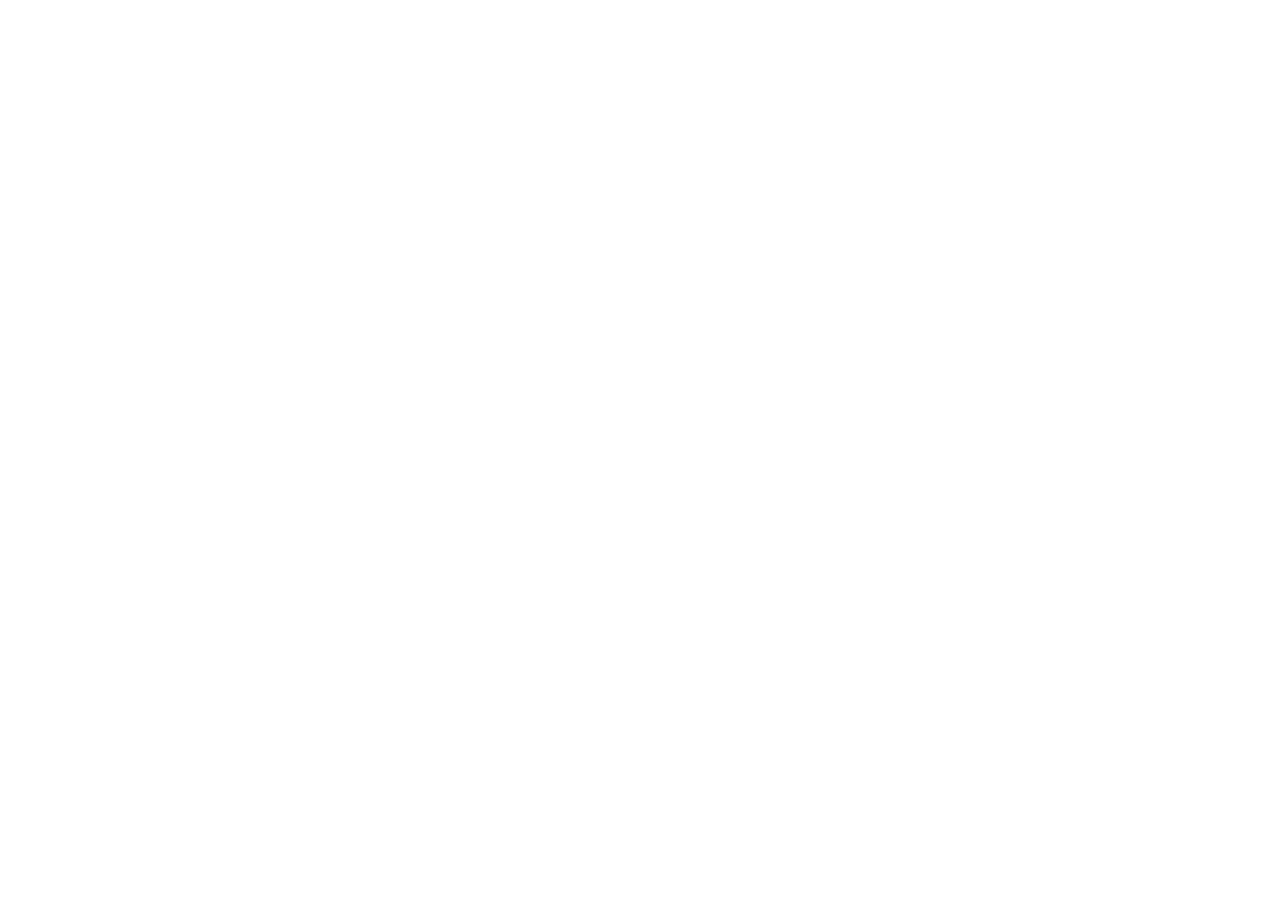
==== index.html @ 77f57a18 "fixing map stuff, not done yet" ====
<!DOCTYPE html>
<html lang="en">
<head>
    <meta charset="UTF-8">
    <meta http-equiv="X-UA-Compatible" content="IE=edge">
    <meta name="viewport" content="width=device-width, initial-scale=1.0">

    <link rel="manifest" href="pwa-manifest.json">
    <meta name="theme-color" content="#F2665E">
    
    <link rel="icon" href="icons/fork-yeah-icon-192.png">
    <link rel="apple-touch-icon" href="icons/fork-yeah-icon-192.png">

    <title>ForkYeah</title>
    
    <link rel="stylesheet" href="css/style.css">


    <!-- COMPONENTS -->
    <script type="module" src="js/forkyeah-navbar.js"></script>
    <script type="module" src="js/forkyeah-searchbar.js"></script>
    <script type="module" src="js/forkyeah-infocard.js"></script>
    <script type="module" src="js/forkyeah-map.js"></script>
    <script src="https://unpkg.com/leaflet/dist/leaflet.js"></script>
</head>


<body>

  <forkyeah-navbar></forkyeah-navbar>
  <forkyeah-searchbar></forkyeah-searchbar>
  <forkyeah-infocard></forkyeah-infocard>

  <!-- MAP COMPONENT -->
  <forkyeah-map></forkyeah-map>


  <!-- Searchbar logic -->
  <script>
    window.addEventListener('DOMContentLoaded', () => {
      const searchbar = document.querySelector('forkyeah-searchbar');

      if (searchbar) {
        searchbar.addEventListener('search-changed', e => {
          console.log('Query changed:', e.detail.query);
        });

        searchbar.addEventListener('search-submit', e => {
          console.log('Search submitted:', e.detail.query);
        });
      }
    });
  </script>


  <main></main>

  <!-- Service Worker -->
  <script>
    if ('serviceWorker' in navigator) {
      navigator.serviceWorker.register('/service-worker.js')
        .then(() => console.log("Service Worker Registered"))
        .catch(err => console.error("SW failed:", err));
    }
  </script>

</body>
</html>
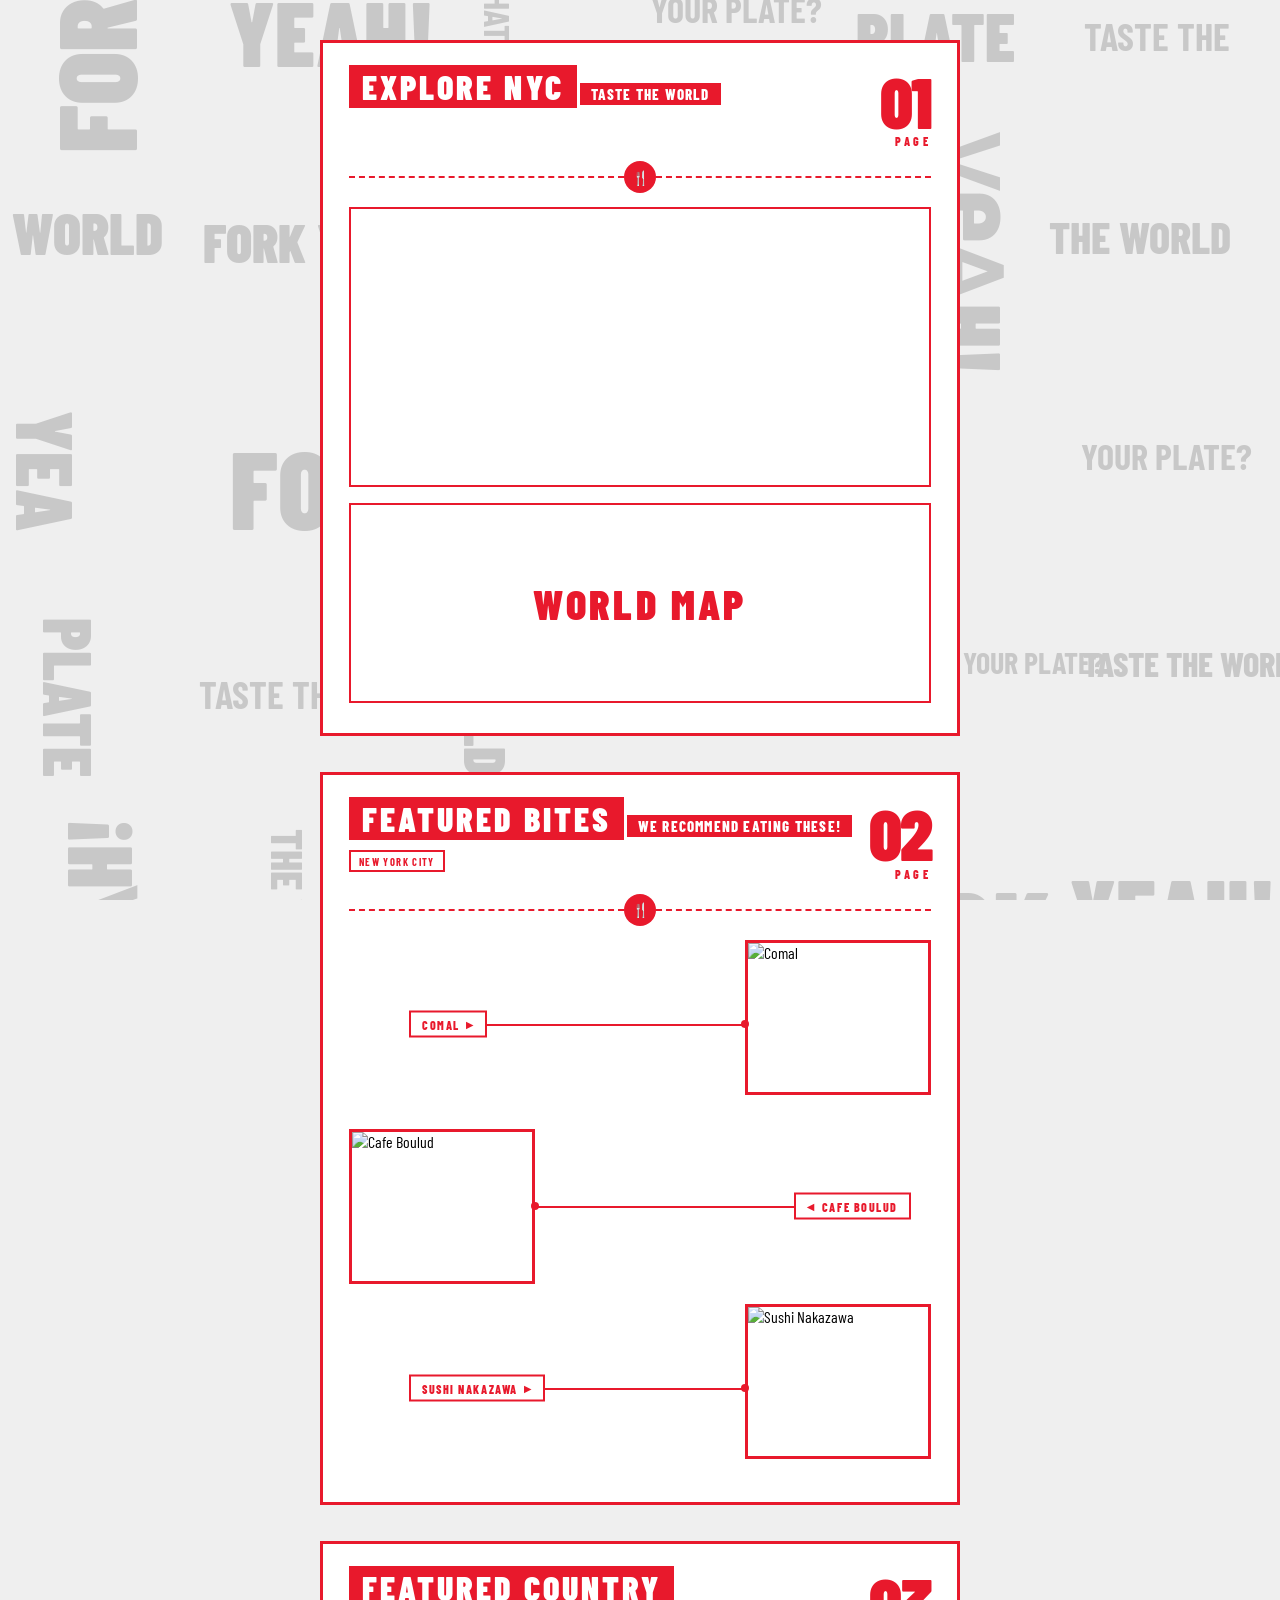
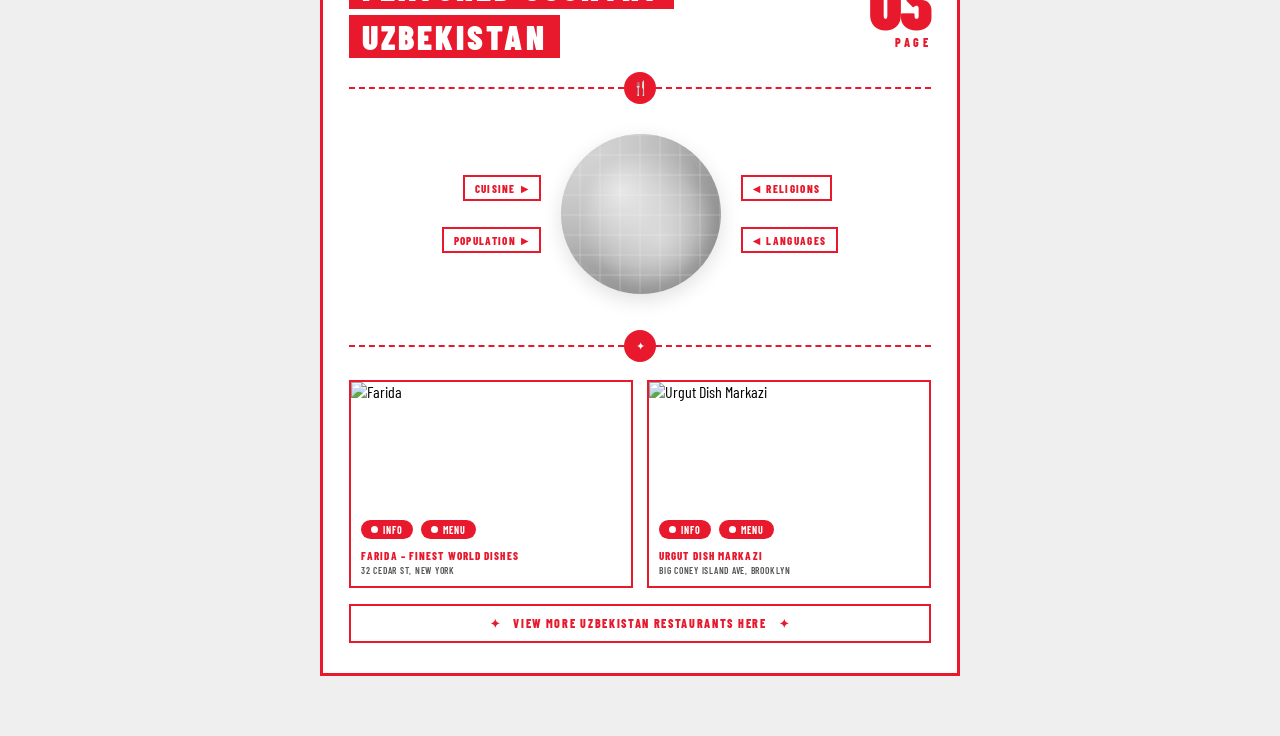
==== commit 3feb7c0d: "figma design commit" ====
--- a/index.html
+++ b/index.html
@@ -1,68 +1,326 @@
 <!DOCTYPE html>
 <html lang="en">
 <head>
-    <meta charset="UTF-8">
-    <meta http-equiv="X-UA-Compatible" content="IE=edge">
-    <meta name="viewport" content="width=device-width, initial-scale=1.0">
-
-    <link rel="manifest" href="pwa-manifest.json">
-    <meta name="theme-color" content="#F2665E">
-    
-    <link rel="icon" href="icons/fork-yeah-icon-192.png">
-    <link rel="apple-touch-icon" href="icons/fork-yeah-icon-192.png">
-
-    <title>ForkYeah</title>
-    
-    <link rel="stylesheet" href="css/style.css">
-
-
-    <!-- COMPONENTS -->
-    <script type="module" src="js/forkyeah-navbar.js"></script>
-    <script type="module" src="js/forkyeah-searchbar.js"></script>
-    <script type="module" src="js/forkyeah-infocard.js"></script>
-    <script type="module" src="js/forkyeah-map.js"></script>
-    <script src="https://unpkg.com/leaflet/dist/leaflet.js"></script>
+  <meta charset="UTF-8">
+  <meta http-equiv="X-UA-Compatible" content="IE=edge">
+  <meta name="viewport" content="width=device-width, initial-scale=1.0">
+
+  <link rel="manifest" href="pwa-manifest.json">
+  <meta name="theme-color" content="#E8192C">
+  <link rel="icon" href="icons/fork-yeah-icon-192.png">
+  <link rel="apple-touch-icon" href="icons/fork-yeah-icon-192.png">
+
+  <title>ForkYeah</title>
+
+  <link rel="preconnect" href="https://fonts.googleapis.com">
+  <link href="https://fonts.googleapis.com/css2?family=Barlow+Condensed:wght@400;600;700;800;900&display=swap" rel="stylesheet">
+  <link rel="stylesheet" href="css/style.css">
+
+  <!-- Leaflet JS must load globally before the map component -->
+  <script src="https://unpkg.com/leaflet/dist/leaflet.js"></script>
+
+  <!-- Web Components -->
+  <script type="module" src="js/forkyeah-navbar.js"></script>
+  <script type="module" src="js/forkyeah-map.js"></script>
 </head>
 
-
 <body>
 
-  <forkyeah-navbar></forkyeah-navbar>
-  <forkyeah-searchbar></forkyeah-searchbar>
-  <forkyeah-infocard></forkyeah-infocard>
-
-  <!-- MAP COMPONENT -->
-  <forkyeah-map></forkyeah-map>
-
-
-  <!-- Searchbar logic -->
-  <script>
-    window.addEventListener('DOMContentLoaded', () => {
-      const searchbar = document.querySelector('forkyeah-searchbar');
-
-      if (searchbar) {
-        searchbar.addEventListener('search-changed', e => {
-          console.log('Query changed:', e.detail.query);
-        });
-
-        searchbar.addEventListener('search-submit', e => {
-          console.log('Search submitted:', e.detail.query);
-        });
-      }
-    });
-  </script>
-
-
-  <main></main>
-
-  <!-- Service Worker -->
+  <!-- ── Tiled background wallpaper ── -->
+  <div id="bg"></div>
+
+  <!-- ══════════════════════════════════════════════
+       PAGE 01 — EXPLORE NYC
+  ══════════════════════════════════════════════ -->
+  <section class="page-card">
+    <forkyeah-navbar></forkyeah-navbar>
+
+    <div class="content">
+      <div class="header-row">
+        <div class="header-left">
+          <div class="title-block"><h1>EXPLORE NYC</h1></div>
+          <div class="sub-block" style="margin-top:7px"><p>TASTE THE WORLD</p></div>
+        </div>
+        <div class="page-num">
+          <span class="n">01</span>
+          <span class="p">PAGE</span>
+        </div>
+      </div>
+
+      <div class="divider">
+        <div class="dash"></div>
+        <div class="fork-dot">🍴</div>
+        <div class="dash"></div>
+      </div>
+
+      <!-- NYC Map — actual interactive Leaflet map -->
+      <div class="map-wrapper">
+        <forkyeah-map></forkyeah-map>
+      </div>
+
+      <!-- World Map — placeholder box matching Figma -->
+      <div class="map-placeholder">
+        <span>WORLD MAP</span>
+      </div>
+    </div>
+  </section>
+
+
+  <!-- ══════════════════════════════════════════════
+       PAGE 02 — FEATURED BITES
+  ══════════════════════════════════════════════ -->
+  <section class="page-card">
+    <forkyeah-navbar></forkyeah-navbar>
+
+    <div class="content">
+      <div class="header-row">
+        <div class="header-left">
+          <div class="title-block"><h1>FEATURED BITES</h1></div>
+          <div class="sub-block" style="margin-top:7px"><p>WE RECOMMEND EATING THESE!</p></div>
+          <div class="loc-badge">NEW YORK CITY</div>
+        </div>
+        <div class="page-num">
+          <span class="n">02</span>
+          <span class="p">PAGE</span>
+        </div>
+      </div>
+
+      <div class="divider">
+        <div class="dash"></div>
+        <div class="fork-dot">🍴</div>
+        <div class="dash"></div>
+      </div>
+
+      <!-- Restaurant rows with JS-drawn connector lines -->
+      <div class="restaurants">
+
+        <!-- Row 1: label left, photo right -->
+        <div class="r-row row-right" id="r1">
+          <div class="r-photo">
+            <img src="https://images.unsplash.com/photo-1565299585323-38d6b0865b47?w=500&q=80" alt="Comal">
+          </div>
+          <div class="r-label">COMAL <span class="r-arr">▶</span></div>
+        </div>
+
+        <!-- Row 2: photo left, label right -->
+        <div class="r-row row-left" id="r2">
+          <div class="r-photo">
+            <img src="https://images.unsplash.com/photo-1414235077428-338989a2e8c0?w=500&q=80" alt="Cafe Boulud">
+          </div>
+          <div class="r-label"><span class="r-arr">◀</span> CAFE BOULUD</div>
+        </div>
+
+        <!-- Row 3: label left, photo right -->
+        <div class="r-row row-right" id="r3">
+          <div class="r-photo">
+            <img src="https://images.unsplash.com/photo-1579871494447-9811cf80d66c?w=500&q=80" alt="Sushi Nakazawa">
+          </div>
+          <div class="r-label">SUSHI NAKAZAWA <span class="r-arr">▶</span></div>
+        </div>
+
+      </div>
+    </div>
+  </section>
+
+
+  <!-- ══════════════════════════════════════════════
+       PAGE 03 — FEATURED COUNTRY: UZBEKISTAN
+  ══════════════════════════════════════════════ -->
+  <section class="page-card">
+    <forkyeah-navbar></forkyeah-navbar>
+
+    <div class="content">
+      <div class="header-row">
+        <div class="header-left">
+          <div class="title-block"><h1>FEATURED COUNTRY</h1></div>
+          <div class="title-block" style="margin-top:6px"><h1>UZBEKISTAN</h1></div>
+        </div>
+        <div class="page-num">
+          <span class="n">03</span>
+          <span class="p">PAGE</span>
+        </div>
+      </div>
+
+      <div class="divider">
+        <div class="dash"></div>
+        <div class="fork-dot">🍴</div>
+        <div class="dash"></div>
+      </div>
+
+      <!-- Globe with surrounding info labels -->
+      <div class="globe-section">
+        <div class="globe-col-labels">
+          <div class="g-label">CUISINE <span class="r-arr">▶</span></div>
+          <div class="g-label">POPULATION <span class="r-arr">▶</span></div>
+        </div>
+
+        <div class="globe">
+          <!-- CSS sphere with world-map-style gradient -->
+        </div>
+
+        <div class="globe-col-labels globe-col-right">
+          <div class="g-label"><span class="r-arr">◀</span> RELIGIONS</div>
+          <div class="g-label"><span class="r-arr">◀</span> LANGUAGES</div>
+        </div>
+      </div>
+
+      <!-- Dotted divider before cards -->
+      <div class="divider" style="margin: 20px 0 18px;">
+        <div class="dash"></div>
+        <div class="fork-dot" style="font-size:11px; letter-spacing:0">✦</div>
+        <div class="dash"></div>
+      </div>
+
+      <!-- Restaurant cards -->
+      <div class="restaurant-cards">
+
+        <div class="rest-card">
+          <div class="rest-card-photo">
+            <img src="https://images.unsplash.com/photo-1599487488170-d11ec9c172f0?w=400&q=80" alt="Farida">
+          </div>
+          <div class="rest-card-actions">
+            <button class="pill-btn"><span class="pill-dot"></span> info</button>
+            <button class="pill-btn"><span class="pill-dot"></span> menu</button>
+          </div>
+          <div class="rest-card-name">FARIDA – FINEST WORLD DISHES</div>
+          <div class="rest-card-addr">32 CEDAR ST, NEW YORK</div>
+        </div>
+
+        <div class="rest-card">
+          <div class="rest-card-photo">
+            <img src="https://images.unsplash.com/photo-1555939594-58d7cb561ad1?w=400&q=80" alt="Urgut Dish Markazi">
+          </div>
+          <div class="rest-card-actions">
+            <button class="pill-btn"><span class="pill-dot"></span> info</button>
+            <button class="pill-btn"><span class="pill-dot"></span> menu</button>
+          </div>
+          <div class="rest-card-name">URGUT DISH MARKAZI</div>
+          <div class="rest-card-addr">BIG CONEY ISLAND AVE, BROOKLYN</div>
+        </div>
+
+      </div>
+
+      <!-- View More button -->
+      <div class="view-more-btn">
+        <span>✦</span> VIEW MORE UZBEKISTAN RESTAURANTS HERE <span>✦</span>
+      </div>
+
+    </div>
+  </section>
+
+
+  <!-- ── Service Worker ── -->
   <script>
     if ('serviceWorker' in navigator) {
       navigator.serviceWorker.register('/service-worker.js')
-        .then(() => console.log("Service Worker Registered"))
-        .catch(err => console.error("SW failed:", err));
+        .then(() => console.log('Service Worker Registered'))
+        .catch(err => console.error('SW failed:', err));
     }
   </script>
 
+  <!-- ── Background wallpaper ── -->
+  <script>
+    (function () {
+      const bg   = document.getElementById('bg');
+      const vw   = Math.max(window.innerWidth, 1200);
+
+      const words = [
+        { t: 'FORK',                   s: 110, w: 900 },
+        { t: 'YEAH!',                  s: 90,  w: 900 },
+        { t: "WHAT'S ON",              s: 36,  w: 700 },
+        { t: 'YOUR PLATE?',            s: 36,  w: 700 },
+        { t: 'PLATE',                  s: 68,  w: 900 },
+        { t: 'TASTE THE',              s: 38,  w: 700 },
+        { t: 'WORLD',                  s: 58,  w: 900 },
+        { t: 'FORK YEAH!',             s: 54,  w: 900 },
+        { t: "WHAT'S ON YOUR PLATE?",  s: 30,  w: 700 },
+        { t: 'TASTE THE WORLD',        s: 34,  w: 800 },
+        { t: '¡HⱯƏΛ',                 s: 90,  w: 900 },
+        { t: 'THE WORLD',              s: 44,  w: 800 },
+        { t: 'YEA',                    s: 80,  w: 900 },
+      ];
+
+      // Tile over a tall area to cover all 3 pages
+      const COLS = 6, ROWS = 18;
+      const cw = vw / COLS;
+      const ch = 220; // fixed row height
+      let idx = 0;
+
+      for (let r = 0; r < ROWS; r++) {
+        for (let c = 0; c < COLS; c++) {
+          if (Math.random() < 0.1) continue;
+          const item = words[idx++ % words.length];
+          const el   = document.createElement('div');
+          el.className    = 'bw';
+          el.textContent  = item.t;
+          el.style.fontSize   = item.s + 'px';
+          el.style.fontWeight = item.w;
+
+          const jx = (Math.random() - 0.5) * cw * 0.18;
+          const jy = (Math.random() - 0.5) * ch * 0.18;
+          el.style.left = (c * cw + jx) + 'px';
+          el.style.top  = (r * ch + jy) + 'px';
+
+          const rots = [0, 0, 0, 90, -90, 180];
+          const rot  = rots[Math.floor(Math.random() * rots.length)];
+          if (rot) el.style.transform = `rotate(${rot}deg)`;
+
+          bg.appendChild(el);
+        }
+      }
+    }());
+  </script>
+
+  <!-- ── Connector lines for Page 02 restaurant rows ── -->
+  <script>
+    function drawConnector(rowEl, labelEl, photoEl, labelOnLeft) {
+      const rr = rowEl.getBoundingClientRect();
+      const lr = labelEl.getBoundingClientRect();
+      const pr = photoEl.getBoundingClientRect();
+
+      const lineY = lr.top + lr.height / 2 - rr.top;
+
+      const line = document.createElement('div');
+      line.className   = 'r-line';
+      line.style.top   = lineY + 'px';
+
+      const dot  = document.createElement('div');
+      dot.className    = 'r-dot';
+      dot.style.top    = lineY + 'px';
+
+      if (labelOnLeft) {
+        const x1 = lr.right - rr.left;
+        const x2 = pr.left  - rr.left;
+        line.style.left  = x1 + 'px';
+        line.style.width = Math.max(0, x2 - x1) + 'px';
+        dot.style.left   = x2 + 'px';
+      } else {
+        const x1 = pr.right - rr.left;
+        const x2 = lr.left  - rr.left;
+        line.style.left  = x1 + 'px';
+        line.style.width = Math.max(0, x2 - x1) + 'px';
+        dot.style.left   = x1 + 'px';
+      }
+
+      rowEl.appendChild(line);
+      rowEl.appendChild(dot);
+    }
+
+    window.addEventListener('load', () => {
+      requestAnimationFrame(() => {
+        [
+          { id: 'r1', labelOnLeft: true  },
+          { id: 'r2', labelOnLeft: false },
+          { id: 'r3', labelOnLeft: true  },
+        ].forEach(({ id, labelOnLeft }) => {
+          const row   = document.getElementById(id);
+          const label = row?.querySelector('.r-label');
+          const photo = row?.querySelector('.r-photo');
+          if (row && label && photo) drawConnector(row, label, photo, labelOnLeft);
+        });
+      });
+    });
+  </script>
+
 </body>
-</html>+</html>
--- a/css/style.css
+++ b/css/style.css
@@ -0,0 +1,479 @@
+/* ─────────────────────────────────────────────
+   FORKYEAH — Global Stylesheet
+   Font: Barlow Condensed (loaded in HTML head)
+   Primary: #E8192C  |  BG: #EFEFEF
+───────────────────────────────────────────── */
+
+*, *::before, *::after {
+  margin: 0;
+  padding: 0;
+  box-sizing: border-box;
+}
+
+:root {
+  --red:  #E8192C;
+  --gray: #C8C8C8;
+  --font: 'Barlow Condensed', sans-serif;
+  --card-width: 640px;
+}
+
+html, body {
+  font-family: var(--font);
+  background: #EFEFEF;
+  min-height: 100vh;
+}
+
+body {
+  display: flex;
+  flex-direction: column;
+  align-items: center;
+  padding: 40px 20px 60px;
+  gap: 36px;
+  position: relative;
+  overflow-x: hidden;
+}
+
+/* ─── Background wallpaper ────────────────── */
+#bg {
+  position: fixed;
+  inset: 0;
+  pointer-events: none;
+  z-index: 0;
+  overflow: hidden;
+}
+
+.bw {
+  position: absolute;
+  font-family: var(--font);
+  font-weight: 900;
+  color: var(--gray);
+  text-transform: uppercase;
+  white-space: nowrap;
+  line-height: 1;
+  user-select: none;
+}
+
+/* ─── Page card ───────────────────────────── */
+.page-card {
+  position: relative;
+  z-index: 1;
+  background: #fff;
+  border: 3px solid var(--red);
+  width: var(--card-width);
+  max-width: 100%;
+}
+
+/* ─── Content padding ─────────────────────── */
+.content {
+  padding: 22px 26px 30px;
+}
+
+/* ─── Header row ──────────────────────────── */
+.header-row {
+  display: flex;
+  justify-content: space-between;
+  align-items: flex-start;
+  margin-bottom: 12px;
+}
+
+.title-block {
+  display: inline-block;
+  background: var(--red);
+  padding: 5px 13px 4px;
+}
+
+.title-block h1 {
+  font-weight: 900;
+  font-size: 34px;
+  color: #fff;
+  text-transform: uppercase;
+  letter-spacing: 0.09em;
+  line-height: 1;
+}
+
+.sub-block {
+  display: inline-block;
+  background: var(--red);
+  padding: 4px 11px 3px;
+}
+
+.sub-block p {
+  font-weight: 800;
+  font-size: 15px;
+  color: #fff;
+  text-transform: uppercase;
+  letter-spacing: 0.08em;
+  line-height: 1;
+}
+
+.loc-badge {
+  display: inline-block;
+  border: 2px solid var(--red);
+  color: var(--red);
+  font-weight: 700;
+  font-size: 10.5px;
+  letter-spacing: 0.13em;
+  padding: 3px 8px 2px;
+  text-transform: uppercase;
+  margin-top: 10px;
+}
+
+.page-num {
+  text-align: right;
+  color: var(--red);
+  font-weight: 900;
+  line-height: 1;
+  padding-top: 4px;
+  flex-shrink: 0;
+}
+
+.page-num .n {
+  display: block;
+  font-size: 72px;
+  letter-spacing: -0.03em;
+  line-height: 0.88;
+}
+
+.page-num .p {
+  display: block;
+  font-size: 12px;
+  letter-spacing: 0.28em;
+  font-weight: 800;
+  margin-top: 3px;
+}
+
+/* ─── Dashed divider ──────────────────────── */
+.divider {
+  display: flex;
+  align-items: center;
+  margin: 14px 0;
+}
+
+.dash {
+  flex: 1;
+  border-top: 2.5px dashed var(--red);
+}
+
+.fork-dot {
+  width: 32px;
+  height: 32px;
+  background: var(--red);
+  border-radius: 50%;
+  display: flex;
+  align-items: center;
+  justify-content: center;
+  color: #fff;
+  font-size: 14px;
+  flex-shrink: 0;
+}
+
+/* ─── Page 01: Map wrappers ───────────────── */
+.map-wrapper {
+  border: 2px solid var(--red);
+  overflow: hidden;
+  margin-bottom: 16px;
+  height: 280px;
+}
+
+/* Make the LitElement map component fill its wrapper */
+forkyeah-map {
+  --map-width: 100%;
+  --map-height: 100%;
+  display: block;
+  width: 100%;
+  height: 100%;
+}
+
+.map-placeholder {
+  border: 2px solid var(--red);
+  height: 200px;
+  display: flex;
+  align-items: center;
+  justify-content: center;
+}
+
+.map-placeholder span {
+  font-family: var(--font);
+  font-weight: 900;
+  font-size: 42px;
+  color: var(--red);
+  text-transform: uppercase;
+  letter-spacing: 0.08em;
+}
+
+/* ─── Page 02: Restaurant rows ────────────── */
+.restaurants {
+  display: flex;
+  flex-direction: column;
+  gap: 14px;
+}
+
+.r-row {
+  position: relative;
+  height: 168px;
+}
+
+.r-photo {
+  position: absolute;
+  border: 3px solid var(--red);
+  overflow: hidden;
+  width: 186px;
+  height: 155px;
+}
+
+.r-photo img {
+  width: 100%;
+  height: 100%;
+  object-fit: cover;
+  display: block;
+  transition: transform 0.4s ease;
+}
+
+.r-photo:hover img {
+  transform: scale(1.04);
+}
+
+/* Photo on right, label on left */
+.row-right .r-photo { right: 0; top: 0; }
+.row-right .r-label { left: 60px; top: 50%; transform: translateY(-50%); }
+
+/* Photo on left, label on right */
+.row-left .r-photo  { left: 0; top: 7px; }
+.row-left .r-label  { right: 20px; top: 50%; transform: translateY(-50%); }
+
+.r-label {
+  position: absolute;
+  border: 2px solid var(--red);
+  background: #fff;
+  color: var(--red);
+  font-weight: 800;
+  font-size: 12px;
+  letter-spacing: 0.13em;
+  padding: 5px 11px 4px;
+  text-transform: uppercase;
+  white-space: nowrap;
+  display: flex;
+  align-items: center;
+  gap: 6px;
+  z-index: 2;
+  cursor: pointer;
+  transition: background 0.15s, color 0.15s;
+}
+
+.r-label:hover {
+  background: var(--red);
+  color: #fff;
+}
+
+.r-arr {
+  font-size: 9px;
+}
+
+/* Connector lines — injected by JS */
+.r-line {
+  position: absolute;
+  height: 2px;
+  background: var(--red);
+  z-index: 1;
+}
+
+.r-dot {
+  position: absolute;
+  width: 8px;
+  height: 8px;
+  background: var(--red);
+  border-radius: 50%;
+  z-index: 3;
+  transform: translate(-50%, -50%);
+}
+
+/* ─── Page 03: Globe section ──────────────── */
+.globe-section {
+  display: flex;
+  align-items: center;
+  justify-content: center;
+  gap: 20px;
+  padding: 16px 0;
+}
+
+.globe-col-labels {
+  display: flex;
+  flex-direction: column;
+  gap: 26px;
+  align-items: flex-end;
+}
+
+.globe-col-right {
+  align-items: flex-start;
+}
+
+.g-label {
+  border: 2px solid var(--red);
+  background: #fff;
+  color: var(--red);
+  font-weight: 800;
+  font-size: 11px;
+  letter-spacing: 0.12em;
+  padding: 5px 10px 4px;
+  text-transform: uppercase;
+  white-space: nowrap;
+  display: flex;
+  align-items: center;
+  gap: 5px;
+  cursor: pointer;
+  transition: background 0.15s, color 0.15s;
+}
+
+.g-label:hover {
+  background: var(--red);
+  color: #fff;
+}
+
+/* CSS globe */
+.globe {
+  width: 160px;
+  height: 160px;
+  border-radius: 50%;
+  background:
+    radial-gradient(ellipse at 38% 36%, #e8e8e8 0%, transparent 55%),
+    radial-gradient(ellipse at 62% 65%, #d4d4d4 0%, transparent 45%),
+    radial-gradient(circle at 50% 50%, #c0c0c0 0%, #a8a8a8 60%, #909090 100%);
+  box-shadow:
+    inset -8px -8px 20px rgba(0,0,0,0.18),
+    inset 6px 6px 16px rgba(255,255,255,0.45),
+    0 6px 20px rgba(0,0,0,0.12);
+  position: relative;
+  flex-shrink: 0;
+  overflow: hidden;
+}
+
+/* Faint latitude/longitude lines on the globe */
+.globe::before {
+  content: '';
+  position: absolute;
+  inset: 0;
+  border-radius: 50%;
+  background:
+    repeating-linear-gradient(
+      0deg,
+      transparent,
+      transparent 18px,
+      rgba(255,255,255,0.12) 18px,
+      rgba(255,255,255,0.12) 20px
+    ),
+    repeating-linear-gradient(
+      90deg,
+      transparent,
+      transparent 18px,
+      rgba(255,255,255,0.12) 18px,
+      rgba(255,255,255,0.12) 20px
+    );
+}
+
+/* ─── Page 03: Restaurant cards ───────────── */
+.restaurant-cards {
+  display: flex;
+  gap: 14px;
+}
+
+.rest-card {
+  flex: 1;
+  border: 2px solid var(--red);
+  overflow: hidden;
+}
+
+.rest-card-photo {
+  width: 100%;
+  height: 130px;
+  overflow: hidden;
+}
+
+.rest-card-photo img {
+  width: 100%;
+  height: 100%;
+  object-fit: cover;
+  display: block;
+  transition: transform 0.4s ease;
+}
+
+.rest-card:hover .rest-card-photo img {
+  transform: scale(1.04);
+}
+
+.rest-card-actions {
+  display: flex;
+  gap: 8px;
+  padding: 8px 10px 6px;
+}
+
+.pill-btn {
+  display: flex;
+  align-items: center;
+  gap: 5px;
+  border: none;
+  background: var(--red);
+  color: #fff;
+  font-family: var(--font);
+  font-weight: 700;
+  font-size: 10px;
+  letter-spacing: 0.1em;
+  text-transform: uppercase;
+  padding: 4px 10px 3px;
+  border-radius: 20px;
+  cursor: pointer;
+  transition: opacity 0.15s;
+}
+
+.pill-btn:hover { opacity: 0.82; }
+
+.pill-dot {
+  width: 7px;
+  height: 7px;
+  background: #fff;
+  border-radius: 50%;
+  flex-shrink: 0;
+}
+
+.rest-card-name {
+  font-weight: 800;
+  font-size: 11px;
+  letter-spacing: 0.1em;
+  text-transform: uppercase;
+  color: var(--red);
+  padding: 4px 10px 2px;
+  line-height: 1.2;
+}
+
+.rest-card-addr {
+  font-weight: 600;
+  font-size: 9.5px;
+  letter-spacing: 0.08em;
+  text-transform: uppercase;
+  color: #555;
+  padding: 0 10px 10px;
+}
+
+/* ─── View More button ────────────────────── */
+.view-more-btn {
+  margin-top: 16px;
+  border: 2px solid var(--red);
+  color: var(--red);
+  font-family: var(--font);
+  font-weight: 800;
+  font-size: 12px;
+  letter-spacing: 0.14em;
+  text-transform: uppercase;
+  text-align: center;
+  padding: 10px 16px;
+  display: flex;
+  align-items: center;
+  justify-content: center;
+  gap: 12px;
+  cursor: pointer;
+  transition: background 0.15s, color 0.15s;
+}
+
+.view-more-btn:hover {
+  background: var(--red);
+  color: #fff;
+}
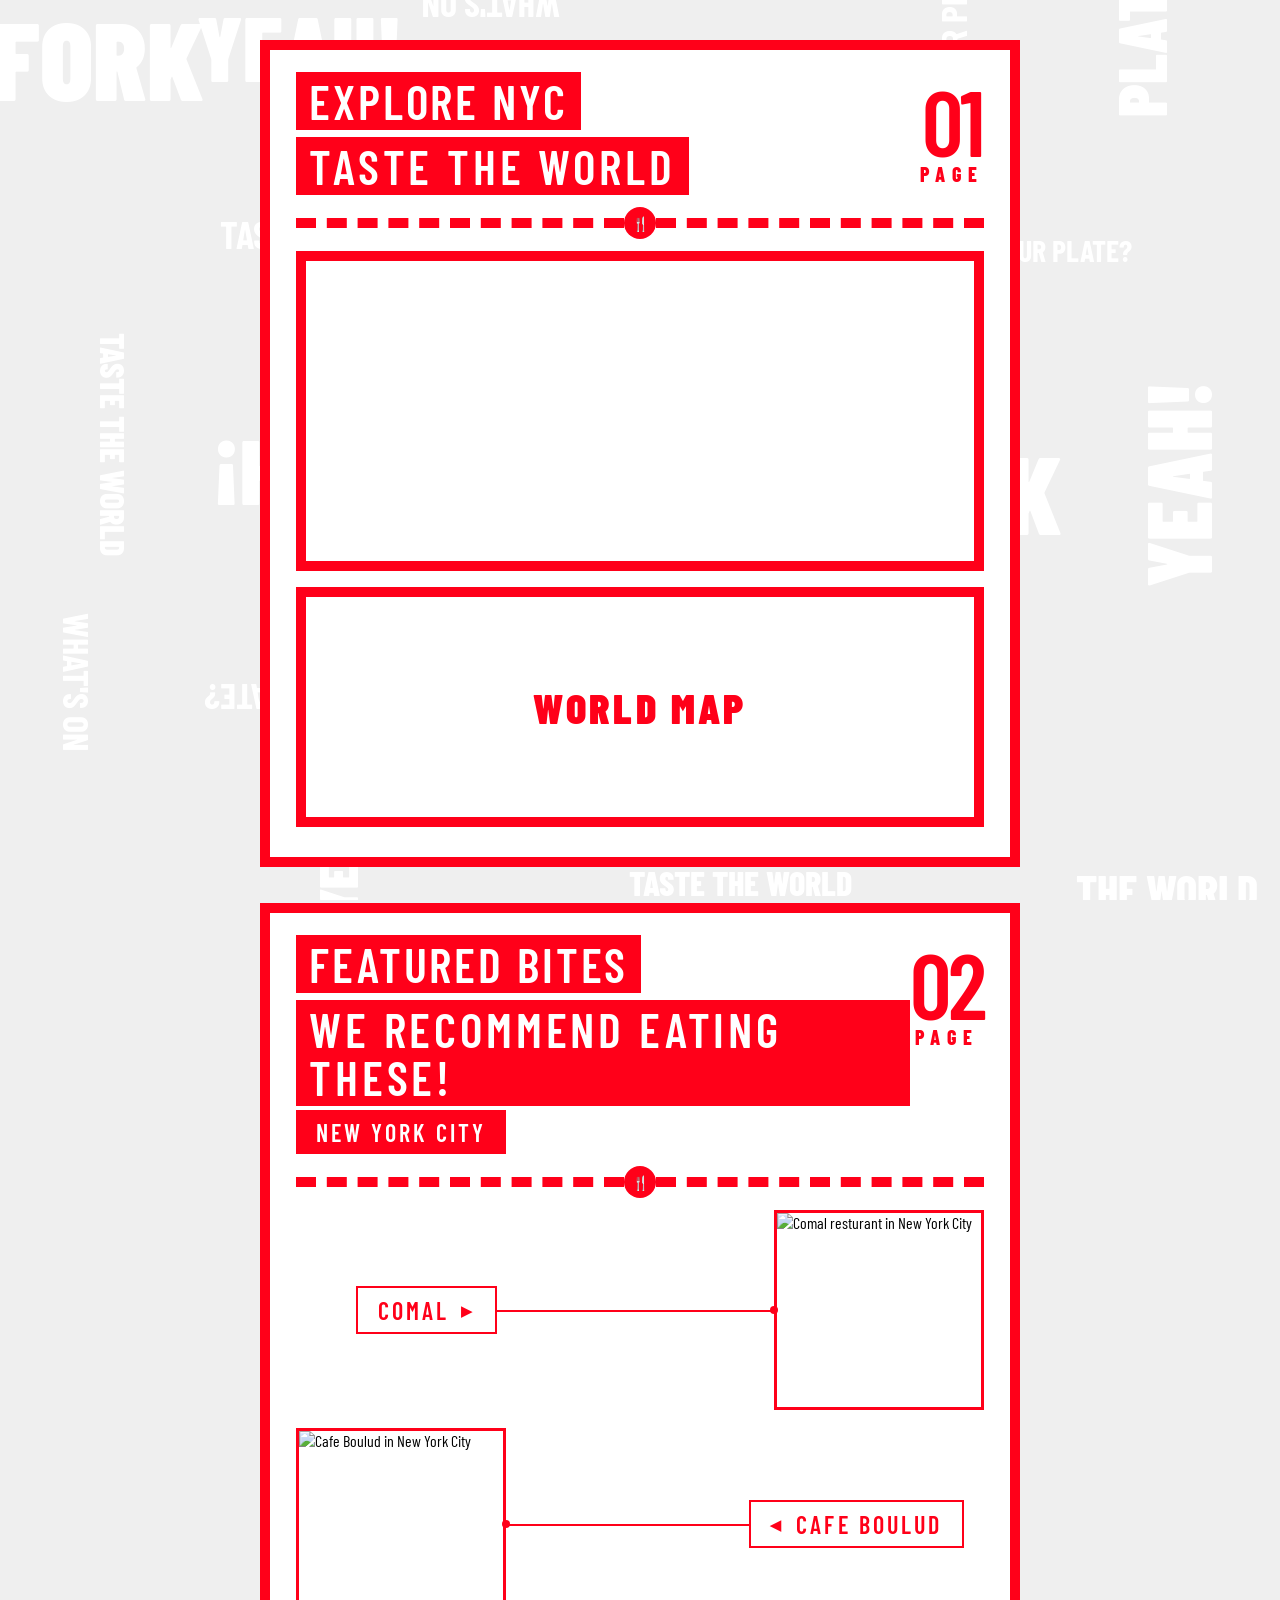
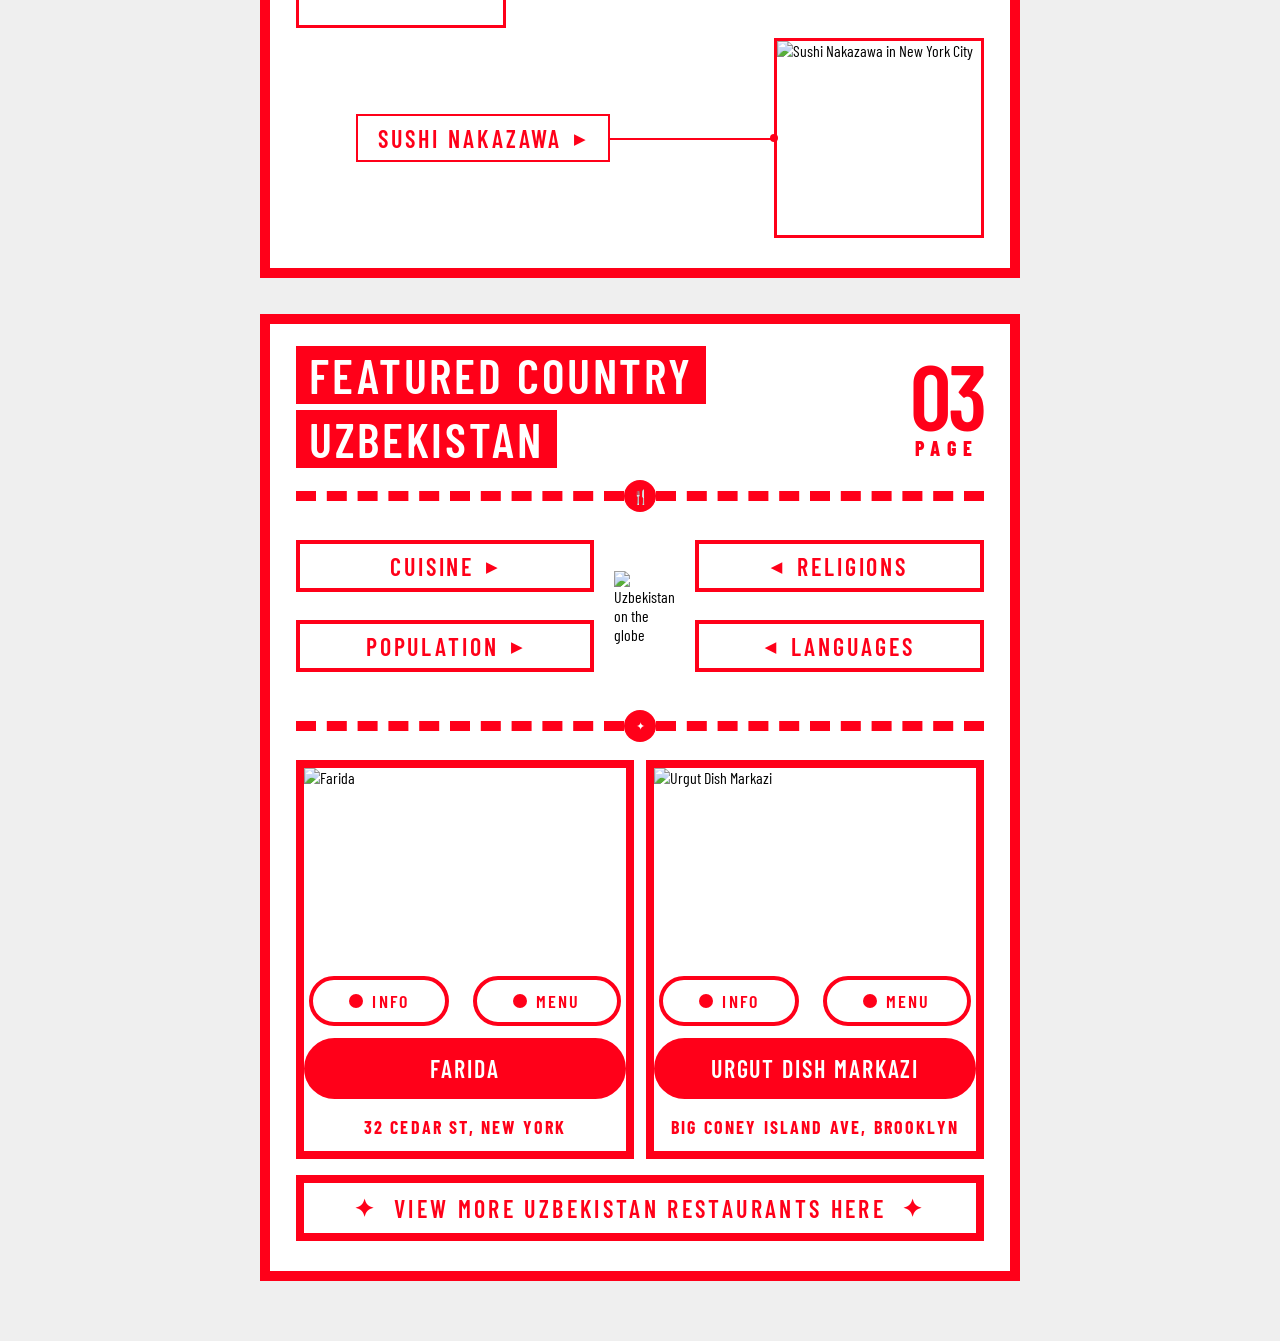
==== commit 3fdbab51: "design changes" ====
--- a/index.html
+++ b/index.html
@@ -1,326 +1,469 @@
 <!DOCTYPE html>
 <html lang="en">
 <head>
-  <meta charset="UTF-8">
-  <meta http-equiv="X-UA-Compatible" content="IE=edge">
-  <meta name="viewport" content="width=device-width, initial-scale=1.0">
-
-  <link rel="manifest" href="pwa-manifest.json">
-  <meta name="theme-color" content="#E8192C">
-  <link rel="icon" href="icons/fork-yeah-icon-192.png">
-  <link rel="apple-touch-icon" href="icons/fork-yeah-icon-192.png">
-
-  <title>ForkYeah</title>
-
-  <link rel="preconnect" href="https://fonts.googleapis.com">
-  <link href="https://fonts.googleapis.com/css2?family=Barlow+Condensed:wght@400;600;700;800;900&display=swap" rel="stylesheet">
-  <link rel="stylesheet" href="css/style.css">
-
-  <!-- Leaflet JS must load globally before the map component -->
-  <script src="https://unpkg.com/leaflet/dist/leaflet.js"></script>
-
-  <!-- Web Components -->
-  <script type="module" src="js/forkyeah-navbar.js"></script>
-  <script type="module" src="js/forkyeah-map.js"></script>
+ <meta charset="UTF-8">
+ <meta http-equiv="X-UA-Compatible" content="IE=edge">
+ <meta name="viewport" content="width=device-width, initial-scale=1.0">
+
+
+ <link rel="manifest" href="pwa-manifest.json">
+ <meta name="theme-color" content="#E8192C">
+ <link rel="icon" href="icons/fork-yeah-icon-192.png">
+ <link rel="apple-touch-icon" href="icons/fork-yeah-icon-192.png">
+
+
+ <title>ForkYeah</title>
+
+
+ <link rel="preconnect" href="https://fonts.googleapis.com">
+ <link href="https://fonts.googleapis.com/css2?family=Barlow+Condensed:wght@400;600;700;800;900&display=swap" rel="stylesheet">
+ <link rel="stylesheet" href="css/style.css">
+
+
+ <!-- Leaflet JS must load globally before the map component -->
+ <script src="https://unpkg.com/leaflet/dist/leaflet.js"></script>
+
+
+ <!-- Web Components -->
+ <script type="module" src="js/forkyeah-navbar.js"></script>
+ <script type="module" src="js/forkyeah-map.js"></script>
 </head>
 
+
 <body>
 
-  <!-- ── Tiled background wallpaper ── -->
-  <div id="bg"></div>
-
-  <!-- ══════════════════════════════════════════════
-       PAGE 01 — EXPLORE NYC
-  ══════════════════════════════════════════════ -->
-  <section class="page-card">
-    <forkyeah-navbar></forkyeah-navbar>
-
-    <div class="content">
-      <div class="header-row">
-        <div class="header-left">
-          <div class="title-block"><h1>EXPLORE NYC</h1></div>
-          <div class="sub-block" style="margin-top:7px"><p>TASTE THE WORLD</p></div>
-        </div>
-        <div class="page-num">
-          <span class="n">01</span>
-          <span class="p">PAGE</span>
-        </div>
-      </div>
-
-      <div class="divider">
-        <div class="dash"></div>
-        <div class="fork-dot">🍴</div>
-        <div class="dash"></div>
-      </div>
-
-      <!-- NYC Map — actual interactive Leaflet map -->
-      <div class="map-wrapper">
-        <forkyeah-map></forkyeah-map>
-      </div>
-
-      <!-- World Map — placeholder box matching Figma -->
-      <div class="map-placeholder">
-        <span>WORLD MAP</span>
-      </div>
-    </div>
-  </section>
-
-
-  <!-- ══════════════════════════════════════════════
-       PAGE 02 — FEATURED BITES
-  ══════════════════════════════════════════════ -->
-  <section class="page-card">
-    <forkyeah-navbar></forkyeah-navbar>
-
-    <div class="content">
-      <div class="header-row">
-        <div class="header-left">
-          <div class="title-block"><h1>FEATURED BITES</h1></div>
-          <div class="sub-block" style="margin-top:7px"><p>WE RECOMMEND EATING THESE!</p></div>
-          <div class="loc-badge">NEW YORK CITY</div>
-        </div>
-        <div class="page-num">
-          <span class="n">02</span>
-          <span class="p">PAGE</span>
-        </div>
-      </div>
-
-      <div class="divider">
-        <div class="dash"></div>
-        <div class="fork-dot">🍴</div>
-        <div class="dash"></div>
-      </div>
-
-      <!-- Restaurant rows with JS-drawn connector lines -->
-      <div class="restaurants">
-
-        <!-- Row 1: label left, photo right -->
-        <div class="r-row row-right" id="r1">
-          <div class="r-photo">
-            <img src="https://images.unsplash.com/photo-1565299585323-38d6b0865b47?w=500&q=80" alt="Comal">
-          </div>
-          <div class="r-label">COMAL <span class="r-arr">▶</span></div>
-        </div>
-
-        <!-- Row 2: photo left, label right -->
-        <div class="r-row row-left" id="r2">
-          <div class="r-photo">
-            <img src="https://images.unsplash.com/photo-1414235077428-338989a2e8c0?w=500&q=80" alt="Cafe Boulud">
-          </div>
-          <div class="r-label"><span class="r-arr">◀</span> CAFE BOULUD</div>
-        </div>
-
-        <!-- Row 3: label left, photo right -->
-        <div class="r-row row-right" id="r3">
-          <div class="r-photo">
-            <img src="https://images.unsplash.com/photo-1579871494447-9811cf80d66c?w=500&q=80" alt="Sushi Nakazawa">
-          </div>
-          <div class="r-label">SUSHI NAKAZAWA <span class="r-arr">▶</span></div>
-        </div>
-
-      </div>
-    </div>
-  </section>
-
-
-  <!-- ══════════════════════════════════════════════
-       PAGE 03 — FEATURED COUNTRY: UZBEKISTAN
-  ══════════════════════════════════════════════ -->
-  <section class="page-card">
-    <forkyeah-navbar></forkyeah-navbar>
-
-    <div class="content">
-      <div class="header-row">
-        <div class="header-left">
-          <div class="title-block"><h1>FEATURED COUNTRY</h1></div>
-          <div class="title-block" style="margin-top:6px"><h1>UZBEKISTAN</h1></div>
-        </div>
-        <div class="page-num">
-          <span class="n">03</span>
-          <span class="p">PAGE</span>
-        </div>
-      </div>
-
-      <div class="divider">
-        <div class="dash"></div>
-        <div class="fork-dot">🍴</div>
-        <div class="dash"></div>
-      </div>
-
-      <!-- Globe with surrounding info labels -->
-      <div class="globe-section">
-        <div class="globe-col-labels">
-          <div class="g-label">CUISINE <span class="r-arr">▶</span></div>
-          <div class="g-label">POPULATION <span class="r-arr">▶</span></div>
-        </div>
-
-        <div class="globe">
-          <!-- CSS sphere with world-map-style gradient -->
-        </div>
-
-        <div class="globe-col-labels globe-col-right">
-          <div class="g-label"><span class="r-arr">◀</span> RELIGIONS</div>
-          <div class="g-label"><span class="r-arr">◀</span> LANGUAGES</div>
-        </div>
-      </div>
-
-      <!-- Dotted divider before cards -->
-      <div class="divider" style="margin: 20px 0 18px;">
-        <div class="dash"></div>
-        <div class="fork-dot" style="font-size:11px; letter-spacing:0">✦</div>
-        <div class="dash"></div>
-      </div>
-
-      <!-- Restaurant cards -->
-      <div class="restaurant-cards">
-
-        <div class="rest-card">
-          <div class="rest-card-photo">
-            <img src="https://images.unsplash.com/photo-1599487488170-d11ec9c172f0?w=400&q=80" alt="Farida">
-          </div>
-          <div class="rest-card-actions">
-            <button class="pill-btn"><span class="pill-dot"></span> info</button>
-            <button class="pill-btn"><span class="pill-dot"></span> menu</button>
-          </div>
-          <div class="rest-card-name">FARIDA – FINEST WORLD DISHES</div>
-          <div class="rest-card-addr">32 CEDAR ST, NEW YORK</div>
-        </div>
-
-        <div class="rest-card">
-          <div class="rest-card-photo">
-            <img src="https://images.unsplash.com/photo-1555939594-58d7cb561ad1?w=400&q=80" alt="Urgut Dish Markazi">
-          </div>
-          <div class="rest-card-actions">
-            <button class="pill-btn"><span class="pill-dot"></span> info</button>
-            <button class="pill-btn"><span class="pill-dot"></span> menu</button>
-          </div>
-          <div class="rest-card-name">URGUT DISH MARKAZI</div>
-          <div class="rest-card-addr">BIG CONEY ISLAND AVE, BROOKLYN</div>
-        </div>
-
-      </div>
-
-      <!-- View More button -->
-      <div class="view-more-btn">
-        <span>✦</span> VIEW MORE UZBEKISTAN RESTAURANTS HERE <span>✦</span>
-      </div>
-
-    </div>
-  </section>
-
-
-  <!-- ── Service Worker ── -->
-  <script>
-    if ('serviceWorker' in navigator) {
-      navigator.serviceWorker.register('/service-worker.js')
-        .then(() => console.log('Service Worker Registered'))
-        .catch(err => console.error('SW failed:', err));
-    }
-  </script>
-
-  <!-- ── Background wallpaper ── -->
-  <script>
-    (function () {
-      const bg   = document.getElementById('bg');
-      const vw   = Math.max(window.innerWidth, 1200);
-
-      const words = [
-        { t: 'FORK',                   s: 110, w: 900 },
-        { t: 'YEAH!',                  s: 90,  w: 900 },
-        { t: "WHAT'S ON",              s: 36,  w: 700 },
-        { t: 'YOUR PLATE?',            s: 36,  w: 700 },
-        { t: 'PLATE',                  s: 68,  w: 900 },
-        { t: 'TASTE THE',              s: 38,  w: 700 },
-        { t: 'WORLD',                  s: 58,  w: 900 },
-        { t: 'FORK YEAH!',             s: 54,  w: 900 },
-        { t: "WHAT'S ON YOUR PLATE?",  s: 30,  w: 700 },
-        { t: 'TASTE THE WORLD',        s: 34,  w: 800 },
-        { t: '¡HⱯƏΛ',                 s: 90,  w: 900 },
-        { t: 'THE WORLD',              s: 44,  w: 800 },
-        { t: 'YEA',                    s: 80,  w: 900 },
-      ];
-
-      // Tile over a tall area to cover all 3 pages
-      const COLS = 6, ROWS = 18;
-      const cw = vw / COLS;
-      const ch = 220; // fixed row height
-      let idx = 0;
-
-      for (let r = 0; r < ROWS; r++) {
-        for (let c = 0; c < COLS; c++) {
-          if (Math.random() < 0.1) continue;
-          const item = words[idx++ % words.length];
-          const el   = document.createElement('div');
-          el.className    = 'bw';
-          el.textContent  = item.t;
-          el.style.fontSize   = item.s + 'px';
-          el.style.fontWeight = item.w;
-
-          const jx = (Math.random() - 0.5) * cw * 0.18;
-          const jy = (Math.random() - 0.5) * ch * 0.18;
-          el.style.left = (c * cw + jx) + 'px';
-          el.style.top  = (r * ch + jy) + 'px';
-
-          const rots = [0, 0, 0, 90, -90, 180];
-          const rot  = rots[Math.floor(Math.random() * rots.length)];
-          if (rot) el.style.transform = `rotate(${rot}deg)`;
-
-          bg.appendChild(el);
-        }
-      }
-    }());
-  </script>
-
-  <!-- ── Connector lines for Page 02 restaurant rows ── -->
-  <script>
-    function drawConnector(rowEl, labelEl, photoEl, labelOnLeft) {
-      const rr = rowEl.getBoundingClientRect();
-      const lr = labelEl.getBoundingClientRect();
-      const pr = photoEl.getBoundingClientRect();
-
-      const lineY = lr.top + lr.height / 2 - rr.top;
-
-      const line = document.createElement('div');
-      line.className   = 'r-line';
-      line.style.top   = lineY + 'px';
-
-      const dot  = document.createElement('div');
-      dot.className    = 'r-dot';
-      dot.style.top    = lineY + 'px';
-
-      if (labelOnLeft) {
-        const x1 = lr.right - rr.left;
-        const x2 = pr.left  - rr.left;
-        line.style.left  = x1 + 'px';
-        line.style.width = Math.max(0, x2 - x1) + 'px';
-        dot.style.left   = x2 + 'px';
-      } else {
-        const x1 = pr.right - rr.left;
-        const x2 = lr.left  - rr.left;
-        line.style.left  = x1 + 'px';
-        line.style.width = Math.max(0, x2 - x1) + 'px';
-        dot.style.left   = x1 + 'px';
-      }
-
-      rowEl.appendChild(line);
-      rowEl.appendChild(dot);
-    }
-
-    window.addEventListener('load', () => {
-      requestAnimationFrame(() => {
-        [
-          { id: 'r1', labelOnLeft: true  },
-          { id: 'r2', labelOnLeft: false },
-          { id: 'r3', labelOnLeft: true  },
-        ].forEach(({ id, labelOnLeft }) => {
-          const row   = document.getElementById(id);
-          const label = row?.querySelector('.r-label');
-          const photo = row?.querySelector('.r-photo');
-          if (row && label && photo) drawConnector(row, label, photo, labelOnLeft);
-        });
-      });
-    });
-  </script>
+
+ <!-- ── Tiled background wallpaper ── -->
+ <div id="bg"></div>
+
+
+ <!-- ══════════════════════════════════════════════
+      PAGE 01 — EXPLORE NYC
+ ══════════════════════════════════════════════ -->
+ <section class="page-card">
+   <forkyeah-navbar></forkyeah-navbar>
+
+
+   <div class="content">
+     <div class="header-row">
+       <div class="header-left">
+         <div class="title-block"><h1>EXPLORE NYC</h1></div>
+         <div class="sub-block" style="margin-top:7px"><p>TASTE THE WORLD</p></div>
+       </div>
+       <div class="page-num">
+         <span class="n">01</span>
+         <span class="p">PAGE</span>
+       </div>
+     </div>
+
+
+     <div class="divider">
+       <div class="dash"></div>
+       <div class="fork-dot">🍴</div>
+       <div class="dash"></div>
+     </div>
+
+
+     <!-- NYC Map — actual interactive Leaflet map -->
+     <div class="map-wrapper">
+       <forkyeah-map></forkyeah-map>
+     </div>
+
+
+     <!-- World Map — placeholder box matching Figma -->
+     <div class="map-placeholder">
+       <span>WORLD MAP</span>
+     </div>
+   </div>
+ </section>
+
+
+
+
+ <!-- ══════════════════════════════════════════════
+      PAGE 02 — FEATURED BITES
+ ══════════════════════════════════════════════ -->
+ <section class="page-card">
+   <forkyeah-navbar></forkyeah-navbar>
+
+
+   <div class="content">
+     <div class="header-row">
+       <div class="header-left">
+         <div class="title-block"><h1>FEATURED BITES</h1></div>
+         <div class="sub-block" style="margin-top:7px"><p>WE RECOMMEND EATING THESE!</p></div>
+         <div class="loc-badge">NEW YORK CITY</div>
+       </div>
+       <div class="page-num">
+         <span class="n">02</span>
+         <span class="p">PAGE</span>
+       </div>
+     </div>
+
+
+     <div class="divider">
+       <div class="dash"></div>
+       <div class="fork-dot">🍴</div>
+       <div class="dash"></div>
+     </div>
+
+
+     <!-- Restaurant rows with JS-drawn connector lines -->
+     <div class="restaurants">
+
+
+       <!-- photo 1 -->
+       <div class="r-row row-right" id="r1">
+         <div class="r-photo">
+           <img src="https://axwwgrkdco.cloudimg.io/v7/__gmpics3__/da61538c3d3043948769f77066696cf0.jpg?w=1200&h=1200&org_if_sml=1"alt="Comal resturant in New York City">
+         </div>
+         <div class="r-label">COMAL <span class="r-arr">▶</span></div>
+       </div>
+
+
+       <!-- photo 2 -->
+       <div class="r-row row-left" id="r2">
+         <div class="r-photo">
+           <img src="https://axwwgrkdco.cloudimg.io/v7/__gmpics3__/50638a3d4a8e4405acc0ade451b10a38.jpeg?w=900&h=900&org_if_sml=1" alt="Cafe Boulud in New York City">
+         </div>
+         <div class="r-label"><span class="r-arr">◀</span> CAFE BOULUD</div>
+       </div>
+
+
+       <!-- photo 3 -->
+       <div class="r-row row-right" id="r3">
+         <div class="r-photo">
+           <img src="https://axwwgrkdco.cloudimg.io/v7/__gmpics3__/415bba3551414e04b6793383d28c0b6c.jpeg?w=900&h=900&org_if_sml=1" alt="Sushi Nakazawa in New York City">
+         </div>
+         <div class="r-label">SUSHI NAKAZAWA <span class="r-arr">▶</span></div>
+       </div>
+
+
+     </div>
+   </div>
+ </section>
+
+
+
+
+ <!-- ══════════════════════════════════════════════
+      PAGE 03 — FEATURED COUNTRY: UZBEKISTAN
+ ══════════════════════════════════════════════ -->
+ <section class="page-card">
+   <forkyeah-navbar></forkyeah-navbar>
+
+
+   <div class="content">
+     <div class="header-row">
+       <div class="header-left">
+         <div class="title-block"><h1>FEATURED COUNTRY</h1></div>
+         <div class="title-block" style="margin-top:6px"><h1>UZBEKISTAN</h1></div>
+       </div>
+       <div class="page-num">
+         <span class="n">03</span>
+         <span class="p">PAGE</span>
+       </div>
+     </div>
+
+
+     <div class="divider">
+       <div class="dash"></div>
+       <div class="fork-dot">🍴</div>
+       <div class="dash"></div>
+     </div>
+
+
+<!-- Replace the current globe-section block with this -->
+<div class="globe-section">
+ <div class="globe-col-labels">
+
+
+   <div class="g-info-box">
+     <button class="g-label" data-info="cuisine">
+       CUISINE <span class="r-arr">▶</span>
+     </button>
+     <div class="g-dropdown" id="cuisine-dropdown">
+       Uzbek cuisine is known for dishes like plov, lagman, shashlik, samsa, and fresh bread called non. Meals often include lamb, rice, vegetables, and rich spices.
+     </div>
+   </div>
+
+
+   <div class="g-info-box">
+     <button class="g-label" data-info="population">
+       POPULATION <span class="r-arr">▶</span>
+     </button>
+     <div class="g-dropdown" id="population-dropdown">
+       Uzbekistan has a population of over 37 million people, making it one of the most populated countries in Central Asia.
+     </div>
+   </div>
+
+
+ </div>
+
+
+ <div class="globe">
+   <img src="https://upload.wikimedia.org/wikipedia/commons/thumb/6/6d/Uzbekistan_%28centered_orthographic_projection%29.svg/250px-Uzbekistan_%28centered_orthographic_projection%29.svg.png" alt="Uzbekistan on the globe">
+ </div>
+
+
+ <div class="globe-col-labels globe-col-right">
+
+
+   <div class="g-info-box">
+     <button class="g-label" data-info="religions">
+       <span class="r-arr">◀</span> RELIGIONS
+     </button>
+     <div class="g-dropdown" id="religions-dropdown">
+       The majority religion in Uzbekistan is Islam, mainly Sunni Muslim. Smaller communities of Orthodox Christians, Jews, and other religions also live there.
+     </div>
+   </div>
+
+
+   <div class="g-info-box">
+     <button class="g-label" data-info="languages">
+       <span class="r-arr">◀</span> LANGUAGES
+     </button>
+     <div class="g-dropdown" id="languages-dropdown">
+       Uzbek is the official language. Russian is also widely spoken, especially in cities, and some people speak Tajik and other regional languages.
+     </div>
+   </div>
+
+
+ </div>
+</div>
+
+
+     <!-- Dotted divider before cards -->
+     <div class="divider" style="margin: 20px 0 18px;">
+       <div class="dash"></div>
+       <div class="fork-dot" style="font-size:11px; letter-spacing:0">✦</div>
+       <div class="dash"></div>
+     </div>
+
+
+     <!-- Restaurant cards -->
+     <div class="restaurant-cards">
+
+
+       <div class="rest-card">
+         <div class="rest-card-photo">
+           <img src="https://images.unsplash.com/photo-1599487488170-d11ec9c172f0?w=400&q=80" alt="Farida">
+         </div>
+         <div class="rest-card-actions">
+           <button class="pill-btn"><span class="pill-dot"></span> info</button>
+           <button class="pill-btn"><span class="pill-dot"></span> menu</button>
+         </div>
+         <div class="rest-card-name">FARIDA</div>
+         <div class="rest-card-addr">32 CEDAR ST, NEW YORK</div>
+       </div>
+
+
+       <div class="rest-card">
+         <div class="rest-card-photo">
+           <img src="https://images.unsplash.com/photo-1555939594-58d7cb561ad1?w=400&q=80" alt="Urgut Dish Markazi">
+         </div>
+         <div class="rest-card-actions">
+           <button class="pill-btn"><span class="pill-dot"></span> info</button>
+           <button class="pill-btn"><span class="pill-dot"></span> menu</button>
+         </div>
+         <div class="rest-card-name">URGUT DISH MARKAZI</div>
+         <div class="rest-card-addr">BIG CONEY ISLAND AVE, BROOKLYN</div>
+       </div>
+
+
+     </div>
+
+
+     <!-- View More button -->
+     <div class="view-more-btn">
+       <span>✦</span> VIEW MORE UZBEKISTAN RESTAURANTS HERE <span>✦</span>
+     </div>
+
+
+   </div>
+ </section>
+
+
+
+
+ <!-- ── Service Worker ── -->
+ <script>
+   if ('serviceWorker' in navigator) {
+     navigator.serviceWorker.register('/service-worker.js')
+       .then(() => console.log('Service Worker Registered'))
+       .catch(err => console.error('SW failed:', err));
+   }
+ </script>
+
+
+ <!-- ── Background wallpaper ── -->
+ <script>
+   (function () {
+     const bg   = document.getElementById('bg');
+     const vw   = Math.max(window.innerWidth, 1200);
+
+
+     const words = [
+       { t: 'FORK',                   s: 110, w: 900 },
+       { t: 'YEAH!',                  s: 90,  w: 900 },
+       { t: "WHAT'S ON",              s: 36,  w: 700 },
+       { t: 'YOUR PLATE?',            s: 36,  w: 700 },
+       { t: 'PLATE',                  s: 68,  w: 900 },
+       { t: 'TASTE THE',              s: 38,  w: 700 },
+       { t: 'WORLD',                  s: 58,  w: 900 },
+       { t: 'FORK YEAH!',             s: 54,  w: 900 },
+       { t: "WHAT'S ON YOUR PLATE?",  s: 30,  w: 700 },
+       { t: 'TASTE THE WORLD',        s: 34,  w: 800 },
+       { t: '¡HⱯƏΛ',                 s: 90,  w: 900 },
+       { t: 'THE WORLD',              s: 44,  w: 800 },
+       { t: 'YEA',                    s: 80,  w: 900 },
+     ];
+
+
+     // Tile over a tall area to cover all 3 pages
+     const COLS = 6, ROWS = 18;
+     const cw = vw / COLS;
+     const ch = 220; // fixed row height
+     let idx = 0;
+
+
+     for (let r = 0; r < ROWS; r++) {
+       for (let c = 0; c < COLS; c++) {
+         if (Math.random() < 0.1) continue;
+         const item = words[idx++ % words.length];
+         const el   = document.createElement('div');
+         el.className    = 'bw';
+         el.textContent  = item.t;
+         el.style.fontSize   = item.s + 'px';
+         el.style.fontWeight = item.w;
+
+
+         const jx = (Math.random() - 0.5) * cw * 0.18;
+         const jy = (Math.random() - 0.5) * ch * 0.18;
+         el.style.left = (c * cw + jx) + 'px';
+         el.style.top  = (r * ch + jy) + 'px';
+
+
+         const rots = [0, 0, 0, 90, -90, 180];
+         const rot  = rots[Math.floor(Math.random() * rots.length)];
+         if (rot) el.style.transform = `rotate(${rot}deg)`;
+
+
+         bg.appendChild(el);
+       }
+     }
+   }());
+ </script>
+
+
+ <!-- ── Connector lines for Page 02 restaurant rows ── -->
+ <script>
+   function drawConnector(rowEl, labelEl, photoEl, labelOnLeft) {
+     const rr = rowEl.getBoundingClientRect();
+     const lr = labelEl.getBoundingClientRect();
+     const pr = photoEl.getBoundingClientRect();
+
+
+     const lineY = lr.top + lr.height / 2 - rr.top;
+
+
+     const line = document.createElement('div');
+     line.className   = 'r-line';
+     line.style.top   = lineY + 'px';
+
+
+     const dot  = document.createElement('div');
+     dot.className    = 'r-dot';
+     dot.style.top    = lineY + 'px';
+
+
+     if (labelOnLeft) {
+       const x1 = lr.right - rr.left;
+       const x2 = pr.left  - rr.left;
+       line.style.left  = x1 + 'px';
+       line.style.width = Math.max(0, x2 - x1) + 'px';
+       dot.style.left   = x2 + 'px';
+     } else {
+       const x1 = pr.right - rr.left;
+       const x2 = lr.left  - rr.left;
+       line.style.left  = x1 + 'px';
+       line.style.width = Math.max(0, x2 - x1) + 'px';
+       dot.style.left   = x1 + 'px';
+     }
+
+
+     rowEl.appendChild(line);
+     rowEl.appendChild(dot);
+   }
+
+
+   window.addEventListener('load', () => {
+     requestAnimationFrame(() => {
+       [
+         { id: 'r1', labelOnLeft: true  },
+         { id: 'r2', labelOnLeft: false },
+         { id: 'r3', labelOnLeft: true  },
+       ].forEach(({ id, labelOnLeft }) => {
+         const row   = document.getElementById(id);
+         const label = row?.querySelector('.r-label');
+         const photo = row?.querySelector('.r-photo');
+         if (row && label && photo) drawConnector(row, label, photo, labelOnLeft);
+       });
+     });
+   });
+ </script>
+
+
+<!-- Add this script right before the closing </body> tag -->
+
+
+<script>
+ const infoButtons = document.querySelectorAll('.g-label');
+
+
+ infoButtons.forEach(button => {
+   button.addEventListener('click', (e) => {
+     e.stopPropagation();
+
+
+     const parentBox = button.parentElement;
+     const dropdown = parentBox.querySelector('.g-dropdown');
+     const isOpen = dropdown.classList.contains('open');
+
+
+     document.querySelectorAll('.g-dropdown').forEach(item => {
+       item.classList.remove('open');
+     });
+
+
+     document.querySelectorAll('.g-label').forEach(item => {
+       item.classList.remove('active');
+     });
+
+
+     if (!isOpen) {
+       dropdown.classList.add('open');
+       button.classList.add('active');
+     }
+   });
+ });
+
+
+ document.addEventListener('click', () => {
+   document.querySelectorAll('.g-dropdown').forEach(item => {
+     item.classList.remove('open');
+   });
+
+
+   document.querySelectorAll('.g-label').forEach(item => {
+     item.classList.remove('active');
+   });
+ });
+</script>
+
 
 </body>
 </html>
+
+
+
--- a/css/style.css
+++ b/css/style.css
@@ -1,479 +1,727 @@
 /* ─────────────────────────────────────────────
-   FORKYEAH — Global Stylesheet
-   Font: Barlow Condensed (loaded in HTML head)
-   Primary: #E8192C  |  BG: #EFEFEF
+  FORKYEAH — Global Stylesheet
+  Font: Barlow Condensed (loaded in HTML head)
+  Primary: #E8192C  |  BG: #EFEFEF
 ───────────────────────────────────────────── */
 
+
 *, *::before, *::after {
-  margin: 0;
-  padding: 0;
-  box-sizing: border-box;
-}
+ margin: 0;
+ padding: 0;
+ box-sizing: border-box;
+}
+
 
 :root {
-  --red:  #E8192C;
-  --gray: #C8C8C8;
-  --font: 'Barlow Condensed', sans-serif;
-  --card-width: 640px;
-}
+ --red:  #ff0019;
+ --gray: #ffffff;
+ --font: 'Barlow Condensed', sans-serif;
+ --card-width: 760px;       /* layout max — intentionally px */
+ --border-thick: 0.625rem;  /* 10px → scales with root font */
+ --border-mid:   0.5rem;    /* 8px  */
+ --border-thin:  0.25rem;   /* 4px  */
+}
+
 
 html, body {
-  font-family: var(--font);
-  background: #EFEFEF;
-  min-height: 100vh;
-}
+ font-family: var(--font);
+ background: #EFEFEF;
+ min-height: 100vh;
+}
+
 
 body {
-  display: flex;
-  flex-direction: column;
-  align-items: center;
-  padding: 40px 20px 60px;
-  gap: 36px;
-  position: relative;
-  overflow-x: hidden;
-}
+ display: flex;
+ flex-direction: column;
+ align-items: center;
+ padding: 2.5rem 1.25rem 3.75rem;  /* 40px 20px 60px */
+ gap: 2.25rem;                      /* 36px */
+ position: relative;
+ overflow-x: hidden;
+}
+
 
 /* ─── Background wallpaper ────────────────── */
 #bg {
-  position: fixed;
-  inset: 0;
-  pointer-events: none;
-  z-index: 0;
-  overflow: hidden;
-}
+ position: fixed;
+ inset: 0;
+ pointer-events: none;
+ z-index: 0;
+ overflow: hidden;
+}
+
 
 .bw {
-  position: absolute;
-  font-family: var(--font);
-  font-weight: 900;
-  color: var(--gray);
-  text-transform: uppercase;
-  white-space: nowrap;
-  line-height: 1;
-  user-select: none;
-}
+ position: absolute;
+ font-family: var(--font);
+ font-weight: 900;
+ color: var(--gray);
+ text-transform: uppercase;
+ white-space: nowrap;
+ line-height: 1;
+ user-select: none;
+}
+
 
 /* ─── Page card ───────────────────────────── */
 .page-card {
-  position: relative;
-  z-index: 1;
-  background: #fff;
-  border: 3px solid var(--red);
-  width: var(--card-width);
-  max-width: 100%;
-}
+ position: relative;
+ z-index: 1;
+ background: #fff;
+ border: var(--border-thick) solid var(--red);
+ width: var(--card-width);
+ max-width: 100%;
+}
+
 
 /* ─── Content padding ─────────────────────── */
 .content {
-  padding: 22px 26px 30px;
-}
+ padding: 1.375rem 1.625rem 1.875rem;  /* 22px 26px 30px */
+}
+
 
 /* ─── Header row ──────────────────────────── */
 .header-row {
-  display: flex;
-  justify-content: space-between;
-  align-items: flex-start;
-  margin-bottom: 12px;
-}
+ display: flex;
+ justify-content: space-between;
+ align-items: flex-start;
+ margin-bottom: 0.75rem;  /* 12px */
+}
+
 
 .title-block {
-  display: inline-block;
-  background: var(--red);
-  padding: 5px 13px 4px;
-}
+ display: inline-block;
+ background: var(--red);
+ padding: 0.3125em 0.8125em;  /* em: scales with h1 font size */
+}
+
 
 .title-block h1 {
-  font-weight: 900;
-  font-size: 34px;
-  color: #fff;
-  text-transform: uppercase;
-  letter-spacing: 0.09em;
-  line-height: 1;
-}
+ font-weight: 600;
+ font-size: 3rem;           /* 48px */
+ color: #fff;
+ text-transform: uppercase;
+ letter-spacing: 0.06em;
+ line-height: 1;
+}
+
 
 .sub-block {
-  display: inline-block;
-  background: var(--red);
-  padding: 4px 11px 3px;
-}
+ display: inline-block;
+ background: var(--red);
+ padding: 0.3125em 0.8125em;
+}
+
 
 .sub-block p {
-  font-weight: 800;
-  font-size: 15px;
-  color: #fff;
-  text-transform: uppercase;
-  letter-spacing: 0.08em;
-  line-height: 1;
-}
+ font-weight: 600;
+ font-size: 3rem;           /* 48px */
+ color: #fff;
+ text-transform: uppercase;
+ letter-spacing: 0.08em;
+ line-height: 1;
+}
+
 
 .loc-badge {
-  display: inline-block;
-  border: 2px solid var(--red);
-  color: var(--red);
-  font-weight: 700;
-  font-size: 10.5px;
-  letter-spacing: 0.13em;
-  padding: 3px 8px 2px;
-  text-transform: uppercase;
-  margin-top: 10px;
-}
+ display: inline-block;
+ color: white;
+ font-weight: 600;
+ background-color: #ff0019;
+ font-size: 1.5rem;         /* 24px */
+ letter-spacing: 0.13em;
+ padding: 0.3125em 0.8125em;
+ text-transform: uppercase;
+ margin-top: 0.25rem;       /* 4px */
+}
+
 
 .page-num {
-  text-align: right;
-  color: var(--red);
-  font-weight: 900;
-  line-height: 1;
-  padding-top: 4px;
-  flex-shrink: 0;
-}
+ text-align: center;
+ color: var(--red);
+ font-weight: 600;
+ line-height: 1;
+ padding-top: 0.5rem;       /* 8px */
+ flex-shrink: 0;
+}
+
 
 .page-num .n {
-  display: block;
-  font-size: 72px;
-  letter-spacing: -0.03em;
-  line-height: 0.88;
-}
+ display: block;
+ font-size: 5.75rem;        /* 92px */
+ letter-spacing: -0.03em;
+ line-height: 0.88;
+}
+
 
 .page-num .p {
-  display: block;
-  font-size: 12px;
-  letter-spacing: 0.28em;
-  font-weight: 800;
-  margin-top: 3px;
-}
+ display: block;
+ font-size: 1.25rem;        /* 20px */
+ letter-spacing: 0.35em;
+ font-weight: 800;
+ margin-top: 0.1875rem;     /* 3px */
+}
+
 
 /* ─── Dashed divider ──────────────────────── */
 .divider {
-  display: flex;
-  align-items: center;
-  margin: 14px 0;
-}
+ display: flex;
+ align-items: center;
+ margin: 0.75rem 0;         /* 12px */
+}
+
 
 .dash {
-  flex: 1;
-  border-top: 2.5px dashed var(--red);
-}
+ flex: 1;
+ border-top: var(--border-thick) dashed var(--red);
+}
+
 
 .fork-dot {
-  width: 32px;
-  height: 32px;
-  background: var(--red);
-  border-radius: 50%;
-  display: flex;
-  align-items: center;
-  justify-content: center;
-  color: #fff;
-  font-size: 14px;
-  flex-shrink: 0;
-}
+ width: 2rem;               /* 32px */
+ height: 2rem;
+ background: var(--red);
+ border-radius: 50%;
+ display: flex;
+ align-items: center;
+ justify-content: center;
+ color: #fff;
+ font-size: 0.875rem;       /* 14px */
+ flex-shrink: 0;
+}
+
 
 /* ─── Page 01: Map wrappers ───────────────── */
 .map-wrapper {
-  border: 2px solid var(--red);
-  overflow: hidden;
-  margin-bottom: 16px;
-  height: 280px;
-}
-
-/* Make the LitElement map component fill its wrapper */
+ border: var(--border-thick) solid var(--red);
+ overflow: hidden;
+ margin-bottom: 1rem;       /* 16px */
+ height: 20rem;             /* 320px */
+}
+
+
 forkyeah-map {
-  --map-width: 100%;
-  --map-height: 100%;
-  display: block;
-  width: 100%;
-  height: 100%;
-}
+ --map-width: 100%;
+ --map-height: 100%;
+ display: block;
+ width: 100%;
+ height: 100%;
+}
+
 
 .map-placeholder {
-  border: 2px solid var(--red);
-  height: 200px;
-  display: flex;
-  align-items: center;
-  justify-content: center;
-}
+ border: var(--border-thick) solid var(--red);
+ height: 15rem;             /* 240px */
+ display: flex;
+ align-items: center;
+ justify-content: center;
+}
+
 
 .map-placeholder span {
-  font-family: var(--font);
-  font-weight: 900;
-  font-size: 42px;
-  color: var(--red);
-  text-transform: uppercase;
-  letter-spacing: 0.08em;
-}
+ font-family: var(--font);
+ font-weight: 900;
+ font-size: 2.625rem;       /* 42px */
+ color: var(--red);
+ text-transform: uppercase;
+ letter-spacing: 0.08em;
+}
+
 
 /* ─── Page 02: Restaurant rows ────────────── */
 .restaurants {
-  display: flex;
-  flex-direction: column;
-  gap: 14px;
-}
+ display: flex;
+ flex-direction: column;
+ gap: 0.875rem;             /* 14px */
+}
+
 
 .r-row {
-  position: relative;
-  height: 168px;
-}
+ position: relative;
+ height: 12.5rem;           /* 200px */
+}
+
 
 .r-photo {
-  position: absolute;
-  border: 3px solid var(--red);
-  overflow: hidden;
-  width: 186px;
-  height: 155px;
-}
+ position: absolute;
+ border: 3px solid var(--red);
+ overflow: hidden;
+ width: 13.125rem;          /* 210px */
+ height: 12.5rem;           /* 200px */
+}
+
 
 .r-photo img {
-  width: 100%;
-  height: 100%;
-  object-fit: cover;
-  display: block;
-  transition: transform 0.4s ease;
-}
+ width: 100%;
+ height: 100%;
+ object-fit: cover;
+ display: block;
+ transition: transform 0.4s ease;
+}
+
 
 .r-photo:hover img {
-  transform: scale(1.04);
-}
+ transform: scale(1.04);
+}
+
 
 /* Photo on right, label on left */
 .row-right .r-photo { right: 0; top: 0; }
-.row-right .r-label { left: 60px; top: 50%; transform: translateY(-50%); }
+.row-right .r-label { left: 3.75rem; top: 50%; transform: translateY(-50%); }
+
 
 /* Photo on left, label on right */
-.row-left .r-photo  { left: 0; top: 7px; }
-.row-left .r-label  { right: 20px; top: 50%; transform: translateY(-50%); }
+.row-left .r-photo  { left: 0; top: 4px; }
+.row-left .r-label  { right: 1.25rem; top: 50%; transform: translateY(-50%); }
+
 
 .r-label {
-  position: absolute;
-  border: 2px solid var(--red);
-  background: #fff;
-  color: var(--red);
-  font-weight: 800;
-  font-size: 12px;
-  letter-spacing: 0.13em;
-  padding: 5px 11px 4px;
-  text-transform: uppercase;
-  white-space: nowrap;
-  display: flex;
-  align-items: center;
-  gap: 6px;
-  z-index: 2;
-  cursor: pointer;
-  transition: background 0.15s, color 0.15s;
-}
+ position: absolute;
+ border: 2px solid var(--red);
+ background: #fff;
+ color: var(--red);
+ font-weight: 600;
+ font-size: 1.5rem;         /* 24px */
+ letter-spacing: 0.13em;
+ padding: 0.3125em 0.8125em;
+ text-transform: uppercase;
+ white-space: nowrap;
+ display: flex;
+ align-items: center;
+ gap: 0.5em;
+ z-index: 2;
+ cursor: pointer;
+ transition: background 0.15s, color 0.15s;
+}
+
 
 .r-label:hover {
-  background: var(--red);
-  color: #fff;
-}
+ background: var(--red);
+ color: #fff;
+}
+
 
 .r-arr {
-  font-size: 9px;
-}
+ font-size: 0.5625em;       /* ~9px relative to label's 1.5rem */
+}
+
 
 /* Connector lines — injected by JS */
 .r-line {
-  position: absolute;
-  height: 2px;
-  background: var(--red);
-  z-index: 1;
-}
+ position: absolute;
+ height: 2px;
+ background: var(--red);
+ z-index: 1;
+}
+
 
 .r-dot {
-  position: absolute;
-  width: 8px;
-  height: 8px;
-  background: var(--red);
-  border-radius: 50%;
-  z-index: 3;
-  transform: translate(-50%, -50%);
-}
+ position: absolute;
+ width: 0.5rem;             /* 8px */
+ height: 0.5rem;
+ background: var(--red);
+ border-radius: 50%;
+ z-index: 3;
+ transform: translate(-50%, -50%);
+}
+
 
 /* ─── Page 03: Globe section ──────────────── */
 .globe-section {
-  display: flex;
-  align-items: center;
-  justify-content: center;
-  gap: 20px;
-  padding: 16px 0;
-}
+ display: flex;
+ align-items: center;
+ justify-content: center;
+ gap: 1.25rem;              /* 20px */
+ padding: 1rem 0;
+}
+
 
 .globe-col-labels {
-  display: flex;
-  flex-direction: column;
-  gap: 26px;
-  align-items: flex-end;
-}
+ display: flex;
+ flex-direction: column;
+ gap: 1.625rem;             /* 26px */
+ align-items: flex-end;
+}
+
 
 .globe-col-right {
-  align-items: flex-start;
-}
+ align-items: flex-start;
+}
+
+
+/* Replace your current .g-label section with this */
+
+
+.g-info-box {
+ position: relative;
+ width: 100%;
+}
+
 
 .g-label {
-  border: 2px solid var(--red);
-  background: #fff;
-  color: var(--red);
-  font-weight: 800;
-  font-size: 11px;
-  letter-spacing: 0.12em;
-  padding: 5px 10px 4px;
-  text-transform: uppercase;
-  white-space: nowrap;
-  display: flex;
-  align-items: center;
-  gap: 5px;
-  cursor: pointer;
-  transition: background 0.15s, color 0.15s;
-}
-
-.g-label:hover {
-  background: var(--red);
-  color: #fff;
-}
-
-/* CSS globe */
-.globe {
-  width: 160px;
-  height: 160px;
-  border-radius: 50%;
-  background:
-    radial-gradient(ellipse at 38% 36%, #e8e8e8 0%, transparent 55%),
-    radial-gradient(ellipse at 62% 65%, #d4d4d4 0%, transparent 45%),
-    radial-gradient(circle at 50% 50%, #c0c0c0 0%, #a8a8a8 60%, #909090 100%);
-  box-shadow:
-    inset -8px -8px 20px rgba(0,0,0,0.18),
-    inset 6px 6px 16px rgba(255,255,255,0.45),
-    0 6px 20px rgba(0,0,0,0.12);
-  position: relative;
-  flex-shrink: 0;
-  overflow: hidden;
-}
-
-/* Faint latitude/longitude lines on the globe */
-.globe::before {
-  content: '';
-  position: absolute;
-  inset: 0;
-  border-radius: 50%;
-  background:
-    repeating-linear-gradient(
-      0deg,
-      transparent,
-      transparent 18px,
-      rgba(255,255,255,0.12) 18px,
-      rgba(255,255,255,0.12) 20px
-    ),
-    repeating-linear-gradient(
-      90deg,
-      transparent,
-      transparent 18px,
-      rgba(255,255,255,0.12) 18px,
-      rgba(255,255,255,0.12) 20px
-    );
-}
+ border: var(--border-thin) solid var(--red);
+ background: #fff;
+ color: var(--red);
+ font-weight: 600;
+ font-size: 1.5rem;
+ letter-spacing: 0.12em;
+ padding: 0.3125em 0.8125em;
+ text-transform: uppercase;
+ white-space: nowrap;
+ display: flex;
+ align-items: center;
+ justify-content: center;
+ gap: 0.5em;
+ cursor: pointer;
+ transition: background 0.25s ease, color 0.25s ease;
+ width: 100%;
+ font-family: var(--font);
+}
+
+
+.g-label:hover,
+.g-label.active {
+ background: var(--red);
+ color: #fff;
+}
+
+
+.g-dropdown {
+ max-height: 0;
+ overflow: hidden;
+ opacity: 0;
+ transform: translateY(-8px);
+ transition:
+   max-height 0.35s ease,
+   opacity 0.3s ease,
+   transform 0.3s ease,
+   padding 0.3s ease;
+ background: #fff;
+ border: 2px solid var(--red);
+ border-top: none;
+ color: var(--red);
+ font-size: 1rem;
+ font-weight: 600;
+ letter-spacing: 0.04em;
+ line-height: 1.4;
+ padding: 0 0.875rem;
+ width: 100%;
+}
+
+
+.g-dropdown.open {
+ max-height: 220px;
+ opacity: 1;
+ transform: translateY(0);
+ padding: 0.875rem;
+ margin-top: -2px;
+}
+
 
 /* ─── Page 03: Restaurant cards ───────────── */
 .restaurant-cards {
-  display: flex;
-  gap: 14px;
-}
+ display: flex;
+ gap: 0.75rem;              /* 12px */
+}
+
 
 .rest-card {
-  flex: 1;
-  border: 2px solid var(--red);
-  overflow: hidden;
-}
+ flex: 1;
+ border: var(--border-mid) solid var(--red);
+ overflow: hidden;
+ background: #ffffff;
+}
+
 
 .rest-card-photo {
-  width: 100%;
-  height: 130px;
-  overflow: hidden;
-}
+ width: 100%;
+ height: 12.5rem;           /* 200px */
+ overflow: hidden;
+}
+
 
 .rest-card-photo img {
-  width: 100%;
-  height: 100%;
-  object-fit: cover;
-  display: block;
-  transition: transform 0.4s ease;
-}
+ width: 100%;
+ height: 100%;
+ object-fit: cover;
+ display: block;
+ transition: transform 0.4s ease;
+}
+
 
 .rest-card:hover .rest-card-photo img {
-  transform: scale(1.04);
-}
-
+ transform: scale(1.04);
+}
+
+
+/* ── Actions row ── */
 .rest-card-actions {
-  display: flex;
-  gap: 8px;
-  padding: 8px 10px 6px;
-}
+ display: flex;
+ justify-content: center;
+ gap: 1.5rem;               /* 24px */
+ padding: 0.5em 0.625em 0;
+}
+
 
 .pill-btn {
-  display: flex;
-  align-items: center;
-  gap: 5px;
-  border: none;
-  background: var(--red);
-  color: #fff;
-  font-family: var(--font);
-  font-weight: 700;
-  font-size: 10px;
-  letter-spacing: 0.1em;
-  text-transform: uppercase;
-  padding: 4px 10px 3px;
-  border-radius: 20px;
-  cursor: pointer;
-  transition: opacity 0.15s;
-}
-
-.pill-btn:hover { opacity: 0.82; }
+ display: flex;
+ align-items: center;
+ gap: 0.5em;
+ border: var(--border-thin) solid var(--red);
+ background: transparent;
+ color: var(--red);
+ font-family: var(--font);
+ font-weight: 600;
+ font-size: 1.125rem;       /* 18px */
+ letter-spacing: 0.12em;
+ text-transform: uppercase;
+ padding: 0.556em 2em;      /* em: scales with font-size */
+ border-radius: 2.5em;
+ cursor: pointer;
+ transition: all 0.5s ease;
+}
+
+
+.pill-btn:hover {
+ background: var(--red);
+ color: #fff;
+}
+
 
 .pill-dot {
-  width: 7px;
-  height: 7px;
-  background: #fff;
-  border-radius: 50%;
-  flex-shrink: 0;
-}
+ width: 0.875rem;           /* 14px */
+ height: 0.875rem;
+ background: var(--red);
+ border-radius: 50%;
+}
+
 
 .rest-card-name {
-  font-weight: 800;
-  font-size: 11px;
-  letter-spacing: 0.1em;
-  text-transform: uppercase;
-  color: var(--red);
-  padding: 4px 10px 2px;
-  line-height: 1.2;
-}
+ display: block;
+ margin: 0.75rem auto;
+ font-weight: 600;
+ font-size: 1.5rem;         /* 24px */
+ letter-spacing: 0.08em;
+ text-transform: uppercase;
+ color: #fff;
+ background: var(--red);
+ padding: 0.667em 1em;      /* em: scales with font-size */
+ border-radius: 2.5em;
+ text-align: center;
+}
+
 
 .rest-card-addr {
-  font-weight: 600;
-  font-size: 9.5px;
-  letter-spacing: 0.08em;
-  text-transform: uppercase;
-  color: #555;
-  padding: 0 10px 10px;
-}
+ text-align: center;
+ font-weight: 700;
+ font-size: 1.125rem;       /* 18px */
+ letter-spacing: 0.12em;
+ text-transform: uppercase;
+ color: var(--red);
+ padding: 0.25em 0 0.75em;
+}
+
 
 /* ─── View More button ────────────────────── */
 .view-more-btn {
-  margin-top: 16px;
-  border: 2px solid var(--red);
-  color: var(--red);
-  font-family: var(--font);
-  font-weight: 800;
-  font-size: 12px;
-  letter-spacing: 0.14em;
-  text-transform: uppercase;
-  text-align: center;
-  padding: 10px 16px;
-  display: flex;
-  align-items: center;
-  justify-content: center;
-  gap: 12px;
-  cursor: pointer;
-  transition: background 0.15s, color 0.15s;
-}
+ margin-top: 1rem;
+ border: var(--border-mid) solid var(--red);
+ color: var(--red);
+ font-family: var(--font);
+ font-weight: 600;
+ font-size: 1.5rem;         /* 24px */
+ letter-spacing: 0.14em;
+ text-transform: uppercase;
+ text-align: center;
+ padding: 0.417em 0.667em;
+ display: flex;
+ align-items: center;
+ justify-content: center;
+ gap: 1rem;
+ cursor: pointer;
+ transition: background 0.15s, color 0.15s;
+}
+
 
 .view-more-btn:hover {
-  background: var(--red);
-  color: #fff;
-}+ background: var(--red);
+ color: #fff;
+}
+
+
+
+
+/* ═══════════════════════════════════════════
+  MOBILE RESPONSIVE — max-width: 600px
+  (and intermediate tablet at 760px)
+═══════════════════════════════════════════ */
+
+
+/* ─── Tablet: card fills screen ───────────── */
+@media (max-width: 800px) {
+ body {
+   padding: 1rem 0.625rem 2.5rem;
+   gap: 1.25rem;
+ }
+
+
+ .page-card {
+   border-width: 0.375rem;  /* 6px */
+ }
+
+
+ .content {
+   padding: 1rem 1rem 1.375rem;
+ }
+}
+
+
+/* ─── Mobile: full layout overhaul ────────── */
+@media (max-width: 600px) {
+
+
+ /* ── Page card ── */
+ .page-card {
+   border-width: 0.3125rem; /* 5px */
+ }
+
+
+ .content {
+   padding: 0.75rem 0.75rem 1.125rem;
+ }
+
+
+ /* ── Header ── */
+ .title-block h1 {
+   font-size: 1.75rem;      /* 28px */
+   letter-spacing: 0.04em;
+ }
+
+
+ .sub-block p {
+   font-size: 1.25rem;      /* 20px */
+   letter-spacing: 0.04em;
+ }
+
+
+ .loc-badge {
+   font-size: 1rem;         /* 16px */
+   letter-spacing: 0.08em;
+ }
+
+
+ .page-num .n {
+   font-size: 3.25rem;      /* 52px */
+ }
+
+
+ .page-num .p {
+   font-size: 0.8125rem;    /* 13px */
+   letter-spacing: 0.2em;
+ }
+
+
+ /* ── Divider ── */
+ .dash {
+   border-top-width: 0.375rem; /* 6px */
+ }
+
+
+ /* ── Page 01: Maps ── */
+ .map-wrapper {
+   height: 13.75rem;        /* 220px */
+   border-width: 0.3125rem;
+   margin-bottom: 0.75rem;
+ }
+
+
+ .map-placeholder {
+   height: 8.75rem;         /* 140px */
+   border-width: 0.3125rem;
+ }
+
+
+ .map-placeholder span {
+   font-size: 1.5rem;       /* 24px */
+ }
+
+
+ /* ── Page 02: Restaurant rows ── */
+ .r-row {
+   height: 8.125rem;        /* 130px */
+ }
+
+
+ .r-photo {
+   width: 8.125rem;
+   height: 8.125rem;
+ }
+
+
+ .row-right .r-label {
+   left: 0.5rem;
+   font-size: 0.9375rem;    /* 15px */
+   letter-spacing: 0.06em;
+   padding: 0.267em 0.533em;
+ }
+
+
+ .row-left .r-label {
+   right: 0.5rem;
+   font-size: 0.9375rem;
+   letter-spacing: 0.06em;
+   padding: 0.267em 0.533em;
+ }
+
+
+ /* ── Page 03: Globe section ── */
+ .globe-section {
+   flex-direction: column;
+   gap: 0.75rem;
+   padding: 0.625rem 0;
+ }
+
+
+ .globe-col-labels {
+   flex-direction: row;
+   flex-wrap: wrap;
+   justify-content: center;
+   gap: 0.5rem;
+   align-items: center;
+ }
+
+
+ .globe-col-right {
+   align-items: center;
+ }
+
+
+ .g-label {
+   font-size: 0.9375rem;    /* 15px */
+   letter-spacing: 0.07em;
+   padding: 0.267em 0.667em;
+   border-width: 3px;
+ }
+
+
+ /* ── Page 03: Restaurant cards — stack ── */
+ .restaurant-cards {
+   flex-direction: column;
+   gap: 0.75rem;
+ }
+
+
+ .rest-card-photo {
+   height: 10rem;           /* 160px */
+ }
+
+
+ /* ── View More ── */
+ .view-more-btn {
+   font-size: 0.875rem;     /* 14px */
+   letter-spacing: 0.1em;
+   padding: 0.643em 0.857em;
+   gap: 0.5rem;
+ }
+}
+
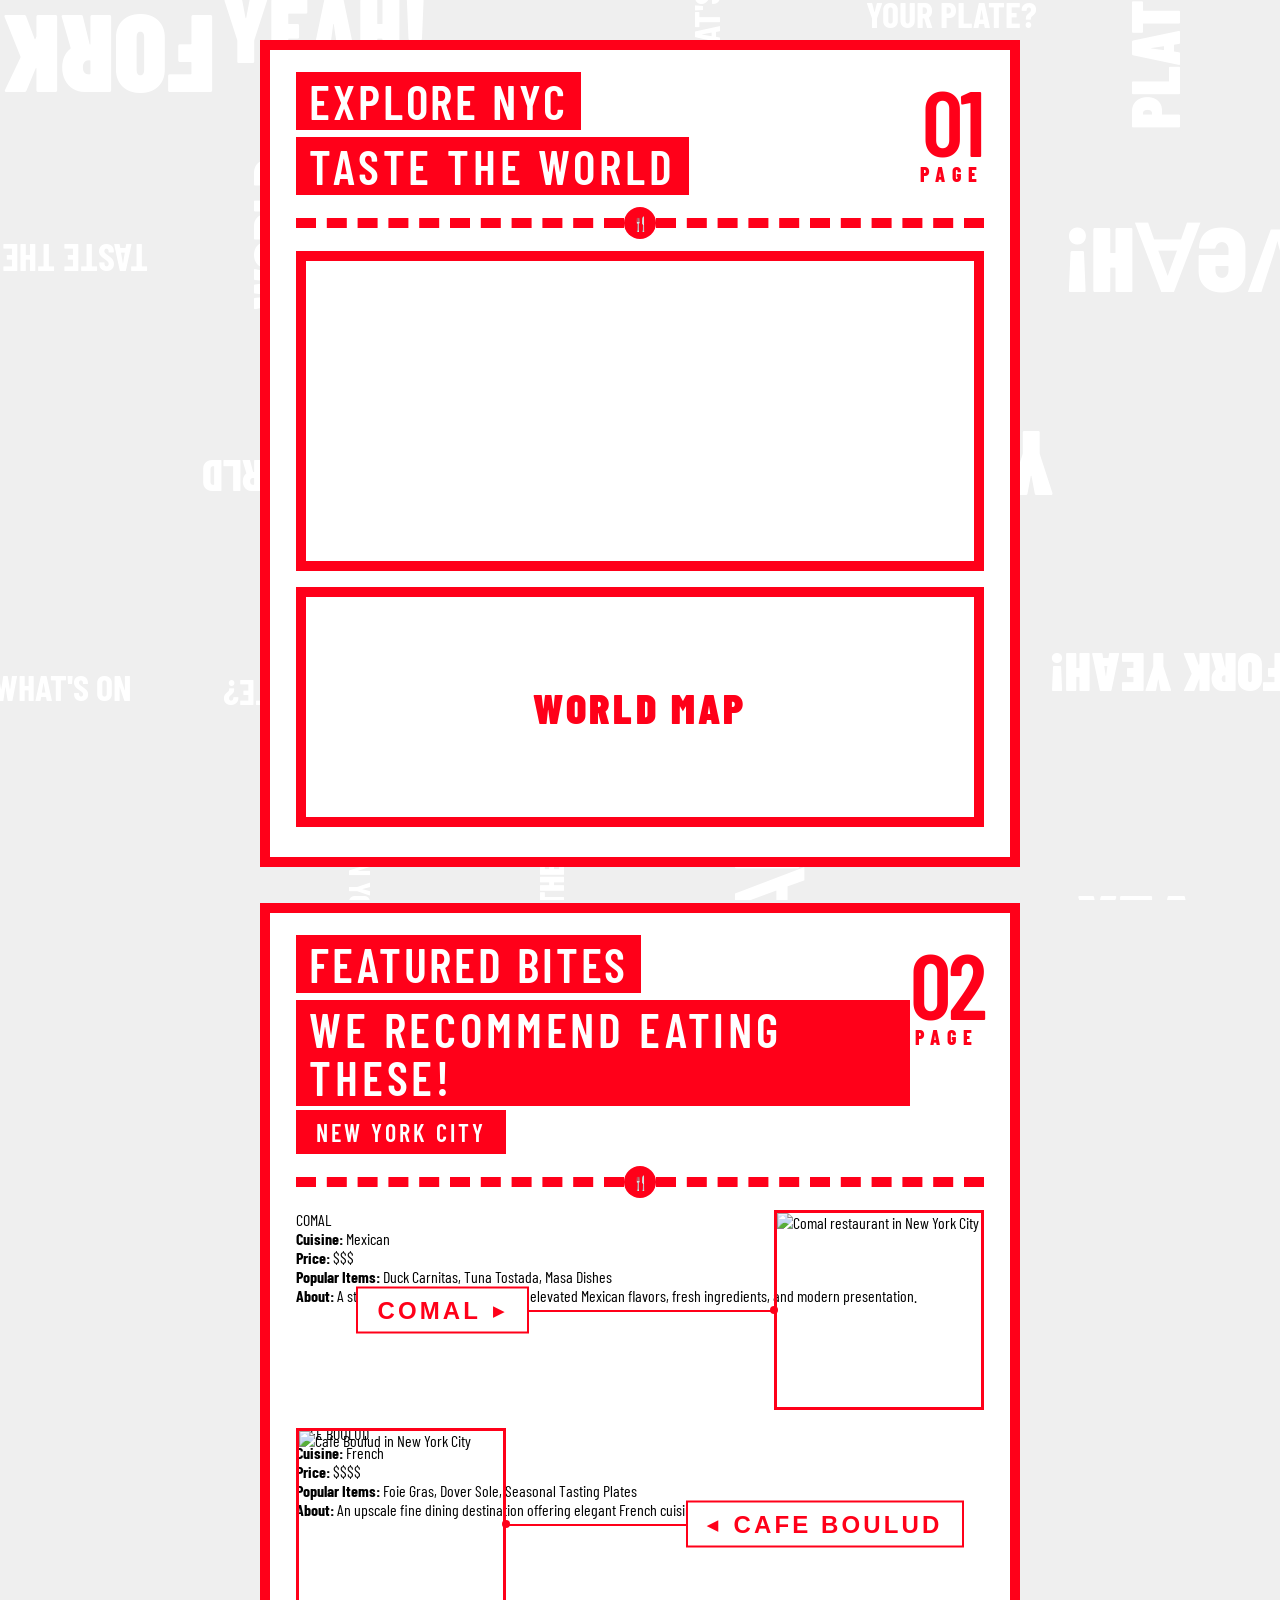
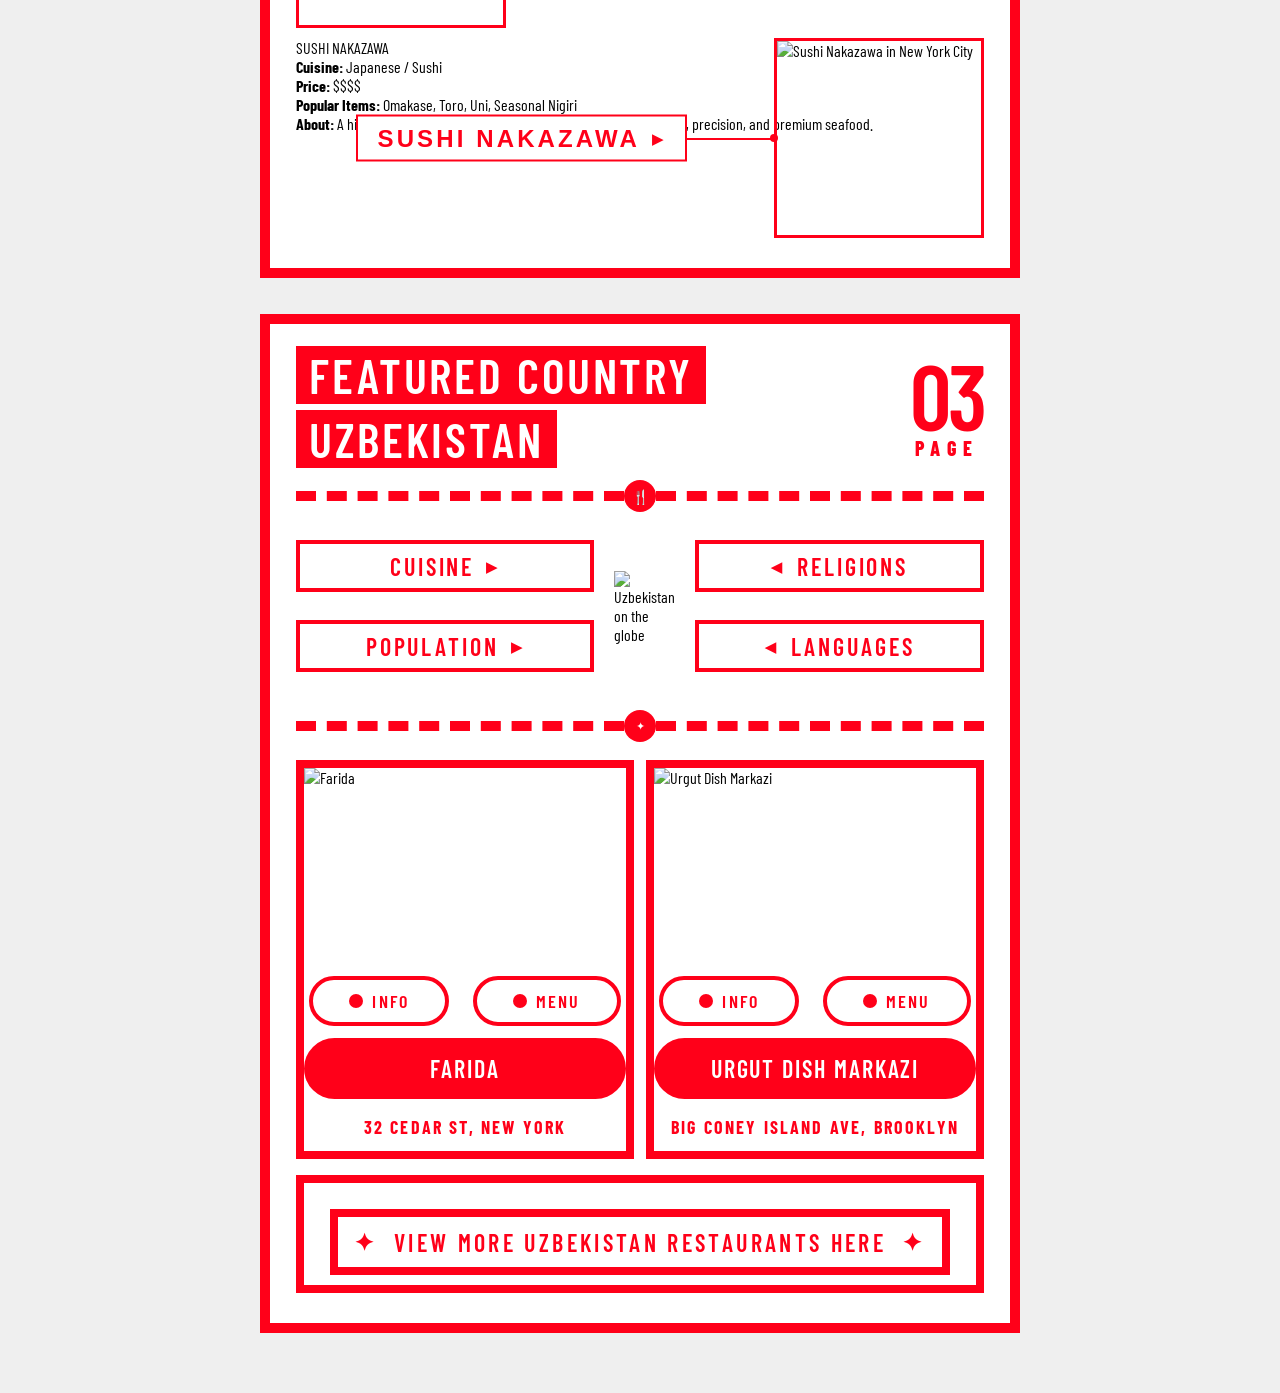
==== commit 1d0d6d57: "Merge branch 'main' of https://github.com/chloemartin312/ForkYeah" ====
--- a/index.html
+++ b/index.html
@@ -78,8 +78,6 @@
  </section>
 
 
-
-
  <!-- ══════════════════════════════════════════════
       PAGE 02 — FEATURED BITES
  ══════════════════════════════════════════════ -->
@@ -108,42 +106,79 @@
      </div>
 
 
-     <!-- Restaurant rows with JS-drawn connector lines -->
+     <!-- Restaurant rows with dropdown info -->
      <div class="restaurants">
 
 
-       <!-- photo 1 -->
+       <!-- COMAL -->
        <div class="r-row row-right" id="r1">
+         <div class="r-info-box r-info-left">
+           <button class="r-label" data-restaurant="comal" type="button">
+             COMAL <span class="r-arr">▶</span>
+           </button>
+           <div class="r-dropdown" id="comal-dropdown">
+             <div class="r-dropdown-title">COMAL</div>
+             <div class="r-dropdown-line"><strong>Cuisine:</strong> Mexican</div>
+             <div class="r-dropdown-line"><strong>Price:</strong> $$$</div>
+             <div class="r-dropdown-line"><strong>Popular Items:</strong> Duck Carnitas, Tuna Tostada, Masa Dishes</div>
+             <div class="r-dropdown-line"><strong>About:</strong> A stylish NYC restaurant known for elevated Mexican flavors, fresh ingredients, and modern presentation.</div>
+           </div>
+         </div>
+
+
          <div class="r-photo">
-           <img src="https://axwwgrkdco.cloudimg.io/v7/__gmpics3__/da61538c3d3043948769f77066696cf0.jpg?w=1200&h=1200&org_if_sml=1"alt="Comal resturant in New York City">
-         </div>
-         <div class="r-label">COMAL <span class="r-arr">▶</span></div>
-       </div>
-
-
-       <!-- photo 2 -->
+           <img src="https://axwwgrkdco.cloudimg.io/v7/__gmpics3__/da61538c3d3043948769f77066696cf0.jpg?w=1200&h=1200&org_if_sml=1" alt="Comal restaurant in New York City">
+         </div>
+       </div>
+
+
+       <!-- CAFE BOULUD -->
        <div class="r-row row-left" id="r2">
          <div class="r-photo">
            <img src="https://axwwgrkdco.cloudimg.io/v7/__gmpics3__/50638a3d4a8e4405acc0ade451b10a38.jpeg?w=900&h=900&org_if_sml=1" alt="Cafe Boulud in New York City">
          </div>
-         <div class="r-label"><span class="r-arr">◀</span> CAFE BOULUD</div>
-       </div>
-
-
-       <!-- photo 3 -->
+
+
+         <div class="r-info-box r-info-right">
+           <button class="r-label" data-restaurant="cafeboulud" type="button">
+             <span class="r-arr">◀</span> CAFE BOULUD
+           </button>
+           <div class="r-dropdown" id="cafeboulud-dropdown">
+             <div class="r-dropdown-title">CAFE BOULUD</div>
+             <div class="r-dropdown-line"><strong>Cuisine:</strong> French</div>
+             <div class="r-dropdown-line"><strong>Price:</strong> $$$$</div>
+             <div class="r-dropdown-line"><strong>Popular Items:</strong> Foie Gras, Dover Sole, Seasonal Tasting Plates</div>
+             <div class="r-dropdown-line"><strong>About:</strong> An upscale fine dining destination offering elegant French cuisine in a refined Upper East Side setting.</div>
+           </div>
+         </div>
+       </div>
+
+
+       <!-- SUSHI NAKAZAWA -->
        <div class="r-row row-right" id="r3">
+         <div class="r-info-box r-info-left">
+           <button class="r-label" data-restaurant="sushinakazawa" type="button">
+             SUSHI NAKAZAWA <span class="r-arr">▶</span>
+           </button>
+           <div class="r-dropdown" id="sushinakazawa-dropdown">
+             <div class="r-dropdown-title">SUSHI NAKAZAWA</div>
+             <div class="r-dropdown-line"><strong>Cuisine:</strong> Japanese / Sushi</div>
+             <div class="r-dropdown-line"><strong>Price:</strong> $$$$</div>
+             <div class="r-dropdown-line"><strong>Popular Items:</strong> Omakase, Toro, Uni, Seasonal Nigiri</div>
+             <div class="r-dropdown-line"><strong>About:</strong> A high end sushi restaurant famous for its omakase experience, precision, and premium seafood.</div>
+           </div>
+         </div>
+
+
          <div class="r-photo">
            <img src="https://axwwgrkdco.cloudimg.io/v7/__gmpics3__/415bba3551414e04b6793383d28c0b6c.jpeg?w=900&h=900&org_if_sml=1" alt="Sushi Nakazawa in New York City">
          </div>
-         <div class="r-label">SUSHI NAKAZAWA <span class="r-arr">▶</span></div>
        </div>
 
 
      </div>
    </div>
  </section>
-
-
 
 
  <!-- ══════════════════════════════════════════════
@@ -173,67 +208,65 @@
      </div>
 
 
-<!-- Replace the current globe-section block with this -->
-<div class="globe-section">
- <div class="globe-col-labels">
-
-
-   <div class="g-info-box">
-     <button class="g-label" data-info="cuisine">
-       CUISINE <span class="r-arr">▶</span>
-     </button>
-     <div class="g-dropdown" id="cuisine-dropdown">
-       Uzbek cuisine is known for dishes like plov, lagman, shashlik, samsa, and fresh bread called non. Meals often include lamb, rice, vegetables, and rich spices.
-     </div>
-   </div>
-
-
-   <div class="g-info-box">
-     <button class="g-label" data-info="population">
-       POPULATION <span class="r-arr">▶</span>
-     </button>
-     <div class="g-dropdown" id="population-dropdown">
-       Uzbekistan has a population of over 37 million people, making it one of the most populated countries in Central Asia.
-     </div>
-   </div>
-
-
- </div>
-
-
- <div class="globe">
-   <img src="https://upload.wikimedia.org/wikipedia/commons/thumb/6/6d/Uzbekistan_%28centered_orthographic_projection%29.svg/250px-Uzbekistan_%28centered_orthographic_projection%29.svg.png" alt="Uzbekistan on the globe">
- </div>
-
-
- <div class="globe-col-labels globe-col-right">
-
-
-   <div class="g-info-box">
-     <button class="g-label" data-info="religions">
-       <span class="r-arr">◀</span> RELIGIONS
-     </button>
-     <div class="g-dropdown" id="religions-dropdown">
-       The majority religion in Uzbekistan is Islam, mainly Sunni Muslim. Smaller communities of Orthodox Christians, Jews, and other religions also live there.
-     </div>
-   </div>
-
-
-   <div class="g-info-box">
-     <button class="g-label" data-info="languages">
-       <span class="r-arr">◀</span> LANGUAGES
-     </button>
-     <div class="g-dropdown" id="languages-dropdown">
-       Uzbek is the official language. Russian is also widely spoken, especially in cities, and some people speak Tajik and other regional languages.
-     </div>
-   </div>
-
-
- </div>
-</div>
-
-
-     <!-- Dotted divider before cards -->
+     <div class="globe-section">
+       <div class="globe-col-labels">
+
+
+         <div class="g-info-box">
+           <button class="g-label" data-info="cuisine" type="button">
+             CUISINE <span class="r-arr">▶</span>
+           </button>
+           <div class="g-dropdown" id="cuisine-dropdown">
+             Uzbek cuisine is known for dishes like plov, lagman, shashlik, samsa, and fresh bread called non. Meals often include lamb, rice, vegetables, and rich spices.
+           </div>
+         </div>
+
+
+         <div class="g-info-box">
+           <button class="g-label" data-info="population" type="button">
+             POPULATION <span class="r-arr">▶</span>
+           </button>
+           <div class="g-dropdown" id="population-dropdown">
+             Uzbekistan has a population of over 37 million people, making it one of the most populated countries in Central Asia.
+           </div>
+         </div>
+
+
+       </div>
+
+
+       <div class="globe">
+         <img src="https://upload.wikimedia.org/wikipedia/commons/thumb/6/6d/Uzbekistan_%28centered_orthographic_projection%29.svg/250px-Uzbekistan_%28centered_orthographic_projection%29.svg.png" alt="Uzbekistan on the globe">
+       </div>
+
+
+       <div class="globe-col-labels globe-col-right">
+
+
+         <div class="g-info-box">
+           <button class="g-label" data-info="religions" type="button">
+             <span class="r-arr">◀</span> RELIGIONS
+           </button>
+           <div class="g-dropdown" id="religions-dropdown">
+             The majority religion in Uzbekistan is Islam, mainly Sunni Muslim. Smaller communities of Orthodox Christians, Jews, and other religions also live there.
+           </div>
+         </div>
+
+
+         <div class="g-info-box">
+           <button class="g-label" data-info="languages" type="button">
+             <span class="r-arr">◀</span> LANGUAGES
+           </button>
+           <div class="g-dropdown" id="languages-dropdown">
+             Uzbek is the official language. Russian is also widely spoken, especially in cities, and some people speak Tajik and other regional languages.
+           </div>
+         </div>
+
+
+       </div>
+     </div>
+
+
      <div class="divider" style="margin: 20px 0 18px;">
        <div class="dash"></div>
        <div class="fork-dot" style="font-size:11px; letter-spacing:0">✦</div>
@@ -241,7 +274,6 @@
      </div>
 
 
-     <!-- Restaurant cards -->
      <div class="restaurant-cards">
 
 
@@ -250,8 +282,8 @@
            <img src="https://images.unsplash.com/photo-1599487488170-d11ec9c172f0?w=400&q=80" alt="Farida">
          </div>
          <div class="rest-card-actions">
-           <button class="pill-btn"><span class="pill-dot"></span> info</button>
-           <button class="pill-btn"><span class="pill-dot"></span> menu</button>
+           <button class="pill-btn" type="button"><span class="pill-dot"></span> info</button>
+           <button class="pill-btn" type="button"><span class="pill-dot"></span> menu</button>
          </div>
          <div class="rest-card-name">FARIDA</div>
          <div class="rest-card-addr">32 CEDAR ST, NEW YORK</div>
@@ -263,8 +295,8 @@
            <img src="https://images.unsplash.com/photo-1555939594-58d7cb561ad1?w=400&q=80" alt="Urgut Dish Markazi">
          </div>
          <div class="rest-card-actions">
-           <button class="pill-btn"><span class="pill-dot"></span> info</button>
-           <button class="pill-btn"><span class="pill-dot"></span> menu</button>
+           <button class="pill-btn" type="button"><span class="pill-dot"></span> info</button>
+           <button class="pill-btn" type="button"><span class="pill-dot"></span> menu</button>
          </div>
          <div class="rest-card-name">URGUT DISH MARKAZI</div>
          <div class="rest-card-addr">BIG CONEY ISLAND AVE, BROOKLYN</div>
@@ -274,16 +306,15 @@
      </div>
 
 
-     <!-- View More button -->
      <div class="view-more-btn">
-       <span>✦</span> VIEW MORE UZBEKISTAN RESTAURANTS HERE <span>✦</span>
+       <a href="uzbekistan.html" class="view-more-btn" style="text-decoration:none;">
+          <span>✦</span> VIEW MORE UZBEKISTAN RESTAURANTS HERE <span>✦</span>
+        </a>
      </div>
 
 
    </div>
  </section>
-
-
 
 
  <!-- ── Service Worker ── -->
@@ -299,53 +330,54 @@
  <!-- ── Background wallpaper ── -->
  <script>
    (function () {
-     const bg   = document.getElementById('bg');
-     const vw   = Math.max(window.innerWidth, 1200);
+     const bg = document.getElementById('bg');
+     const vw = Math.max(window.innerWidth, 1200);
 
 
      const words = [
-       { t: 'FORK',                   s: 110, w: 900 },
-       { t: 'YEAH!',                  s: 90,  w: 900 },
-       { t: "WHAT'S ON",              s: 36,  w: 700 },
-       { t: 'YOUR PLATE?',            s: 36,  w: 700 },
-       { t: 'PLATE',                  s: 68,  w: 900 },
-       { t: 'TASTE THE',              s: 38,  w: 700 },
-       { t: 'WORLD',                  s: 58,  w: 900 },
-       { t: 'FORK YEAH!',             s: 54,  w: 900 },
-       { t: "WHAT'S ON YOUR PLATE?",  s: 30,  w: 700 },
-       { t: 'TASTE THE WORLD',        s: 34,  w: 800 },
-       { t: '¡HⱯƏΛ',                 s: 90,  w: 900 },
-       { t: 'THE WORLD',              s: 44,  w: 800 },
-       { t: 'YEA',                    s: 80,  w: 900 },
+       { t: 'FORK', s: 110, w: 900 },
+       { t: 'YEAH!', s: 90, w: 900 },
+       { t: "WHAT'S ON", s: 36, w: 700 },
+       { t: 'YOUR PLATE?', s: 36, w: 700 },
+       { t: 'PLATE', s: 68, w: 900 },
+       { t: 'TASTE THE', s: 38, w: 700 },
+       { t: 'WORLD', s: 58, w: 900 },
+       { t: 'FORK YEAH!', s: 54, w: 900 },
+       { t: "WHAT'S ON YOUR PLATE?", s: 30, w: 700 },
+       { t: 'TASTE THE WORLD', s: 34, w: 800 },
+       { t: '¡HⱯƏΛ', s: 90, w: 900 },
+       { t: 'THE WORLD', s: 44, w: 800 },
+       { t: 'YEA', s: 80, w: 900 },
      ];
 
 
-     // Tile over a tall area to cover all 3 pages
      const COLS = 6, ROWS = 18;
      const cw = vw / COLS;
-     const ch = 220; // fixed row height
+     const ch = 220;
      let idx = 0;
 
 
      for (let r = 0; r < ROWS; r++) {
        for (let c = 0; c < COLS; c++) {
          if (Math.random() < 0.1) continue;
+
+
          const item = words[idx++ % words.length];
-         const el   = document.createElement('div');
-         el.className    = 'bw';
-         el.textContent  = item.t;
-         el.style.fontSize   = item.s + 'px';
+         const el = document.createElement('div');
+         el.className = 'bw';
+         el.textContent = item.t;
+         el.style.fontSize = item.s + 'px';
          el.style.fontWeight = item.w;
 
 
          const jx = (Math.random() - 0.5) * cw * 0.18;
          const jy = (Math.random() - 0.5) * ch * 0.18;
          el.style.left = (c * cw + jx) + 'px';
-         el.style.top  = (r * ch + jy) + 'px';
+         el.style.top = (r * ch + jy) + 'px';
 
 
          const rots = [0, 0, 0, 90, -90, 180];
-         const rot  = rots[Math.floor(Math.random() * rots.length)];
+         const rot = rots[Math.floor(Math.random() * rots.length)];
          if (rot) el.style.transform = `rotate(${rot}deg)`;
 
 
@@ -368,27 +400,27 @@
 
 
      const line = document.createElement('div');
-     line.className   = 'r-line';
-     line.style.top   = lineY + 'px';
-
-
-     const dot  = document.createElement('div');
-     dot.className    = 'r-dot';
-     dot.style.top    = lineY + 'px';
+     line.className = 'r-line';
+     line.style.top = lineY + 'px';
+
+
+     const dot = document.createElement('div');
+     dot.className = 'r-dot';
+     dot.style.top = lineY + 'px';
 
 
      if (labelOnLeft) {
        const x1 = lr.right - rr.left;
-       const x2 = pr.left  - rr.left;
-       line.style.left  = x1 + 'px';
+       const x2 = pr.left - rr.left;
+       line.style.left = x1 + 'px';
        line.style.width = Math.max(0, x2 - x1) + 'px';
-       dot.style.left   = x2 + 'px';
+       dot.style.left = x2 + 'px';
      } else {
        const x1 = pr.right - rr.left;
-       const x2 = lr.left  - rr.left;
-       line.style.left  = x1 + 'px';
+       const x2 = lr.left - rr.left;
+       line.style.left = x1 + 'px';
        line.style.width = Math.max(0, x2 - x1) + 'px';
-       dot.style.left   = x1 + 'px';
+       dot.style.left = x1 + 'px';
      }
 
 
@@ -400,11 +432,11 @@
    window.addEventListener('load', () => {
      requestAnimationFrame(() => {
        [
-         { id: 'r1', labelOnLeft: true  },
+         { id: 'r1', labelOnLeft: true },
          { id: 'r2', labelOnLeft: false },
-         { id: 'r3', labelOnLeft: true  },
+         { id: 'r3', labelOnLeft: true },
        ].forEach(({ id, labelOnLeft }) => {
-         const row   = document.getElementById(id);
+         const row = document.getElementById(id);
          const label = row?.querySelector('.r-label');
          const photo = row?.querySelector('.r-photo');
          if (row && label && photo) drawConnector(row, label, photo, labelOnLeft);
@@ -414,56 +446,104 @@
  </script>
 
 
-<!-- Add this script right before the closing </body> tag -->
-
-
-<script>
- const infoButtons = document.querySelectorAll('.g-label');
-
-
- infoButtons.forEach(button => {
-   button.addEventListener('click', (e) => {
-     e.stopPropagation();
-
-
-     const parentBox = button.parentElement;
-     const dropdown = parentBox.querySelector('.g-dropdown');
-     const isOpen = dropdown.classList.contains('open');
-
-
-     document.querySelectorAll('.g-dropdown').forEach(item => {
-       item.classList.remove('open');
+ <!-- ── Dropdown interactions ── -->
+ <script>
+   document.addEventListener('DOMContentLoaded', () => {
+     const restaurantButtons = document.querySelectorAll('.r-label');
+     const countryInfoButtons = document.querySelectorAll('.g-label');
+
+
+     restaurantButtons.forEach((button) => {
+       button.addEventListener('click', (e) => {
+         e.stopPropagation();
+
+
+         const parentBox = button.closest('.r-info-box');
+         if (!parentBox) return;
+
+
+         const dropdown = parentBox.querySelector('.r-dropdown');
+         if (!dropdown) return;
+
+
+         const isOpen = dropdown.classList.contains('open');
+
+
+         document.querySelectorAll('.r-dropdown').forEach((item) => {
+           item.classList.remove('open');
+         });
+
+
+         document.querySelectorAll('.r-label').forEach((item) => {
+           item.classList.remove('active');
+         });
+
+
+         if (!isOpen) {
+           dropdown.classList.add('open');
+           button.classList.add('active');
+         }
+       });
      });
 
 
-     document.querySelectorAll('.g-label').forEach(item => {
-       item.classList.remove('active');
+     countryInfoButtons.forEach((button) => {
+       button.addEventListener('click', (e) => {
+         e.stopPropagation();
+
+
+         const parentBox = button.closest('.g-info-box');
+         if (!parentBox) return;
+
+
+         const dropdown = parentBox.querySelector('.g-dropdown');
+         if (!dropdown) return;
+
+
+         const isOpen = dropdown.classList.contains('open');
+
+
+         document.querySelectorAll('.g-dropdown').forEach((item) => {
+           item.classList.remove('open');
+         });
+
+
+         document.querySelectorAll('.g-label').forEach((item) => {
+           item.classList.remove('active');
+         });
+
+
+         if (!isOpen) {
+           dropdown.classList.add('open');
+           button.classList.add('active');
+         }
+       });
      });
 
 
-     if (!isOpen) {
-       dropdown.classList.add('open');
-       button.classList.add('active');
-     }
+     document.addEventListener('click', () => {
+       document.querySelectorAll('.r-dropdown').forEach((item) => {
+         item.classList.remove('open');
+       });
+
+
+       document.querySelectorAll('.r-label').forEach((item) => {
+         item.classList.remove('active');
+       });
+
+
+       document.querySelectorAll('.g-dropdown').forEach((item) => {
+         item.classList.remove('open');
+       });
+
+
+       document.querySelectorAll('.g-label').forEach((item) => {
+         item.classList.remove('active');
+       });
+     });
    });
- });
-
-
- document.addEventListener('click', () => {
-   document.querySelectorAll('.g-dropdown').forEach(item => {
-     item.classList.remove('open');
-   });
-
-
-   document.querySelectorAll('.g-label').forEach(item => {
-     item.classList.remove('active');
-   });
- });
-</script>
+ </script>
 
 
 </body>
-</html>
-
-
-
+</html>
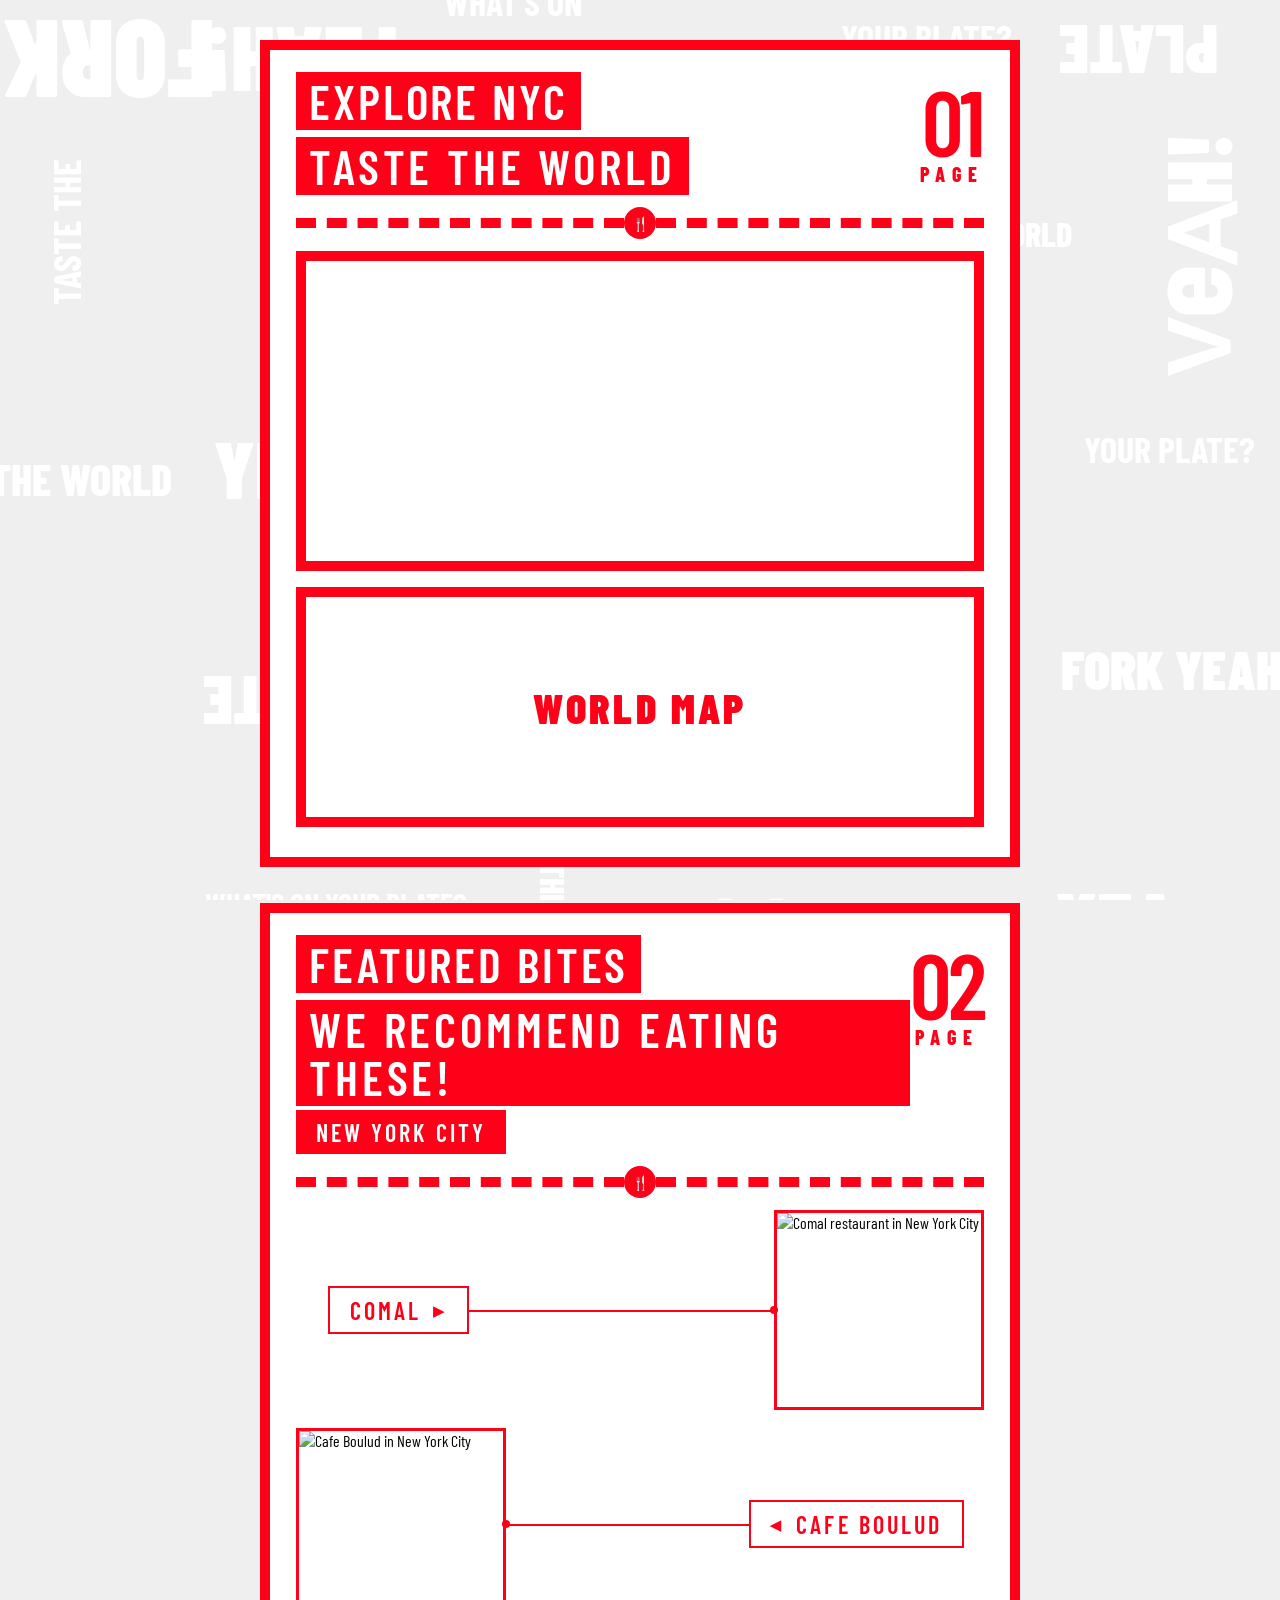
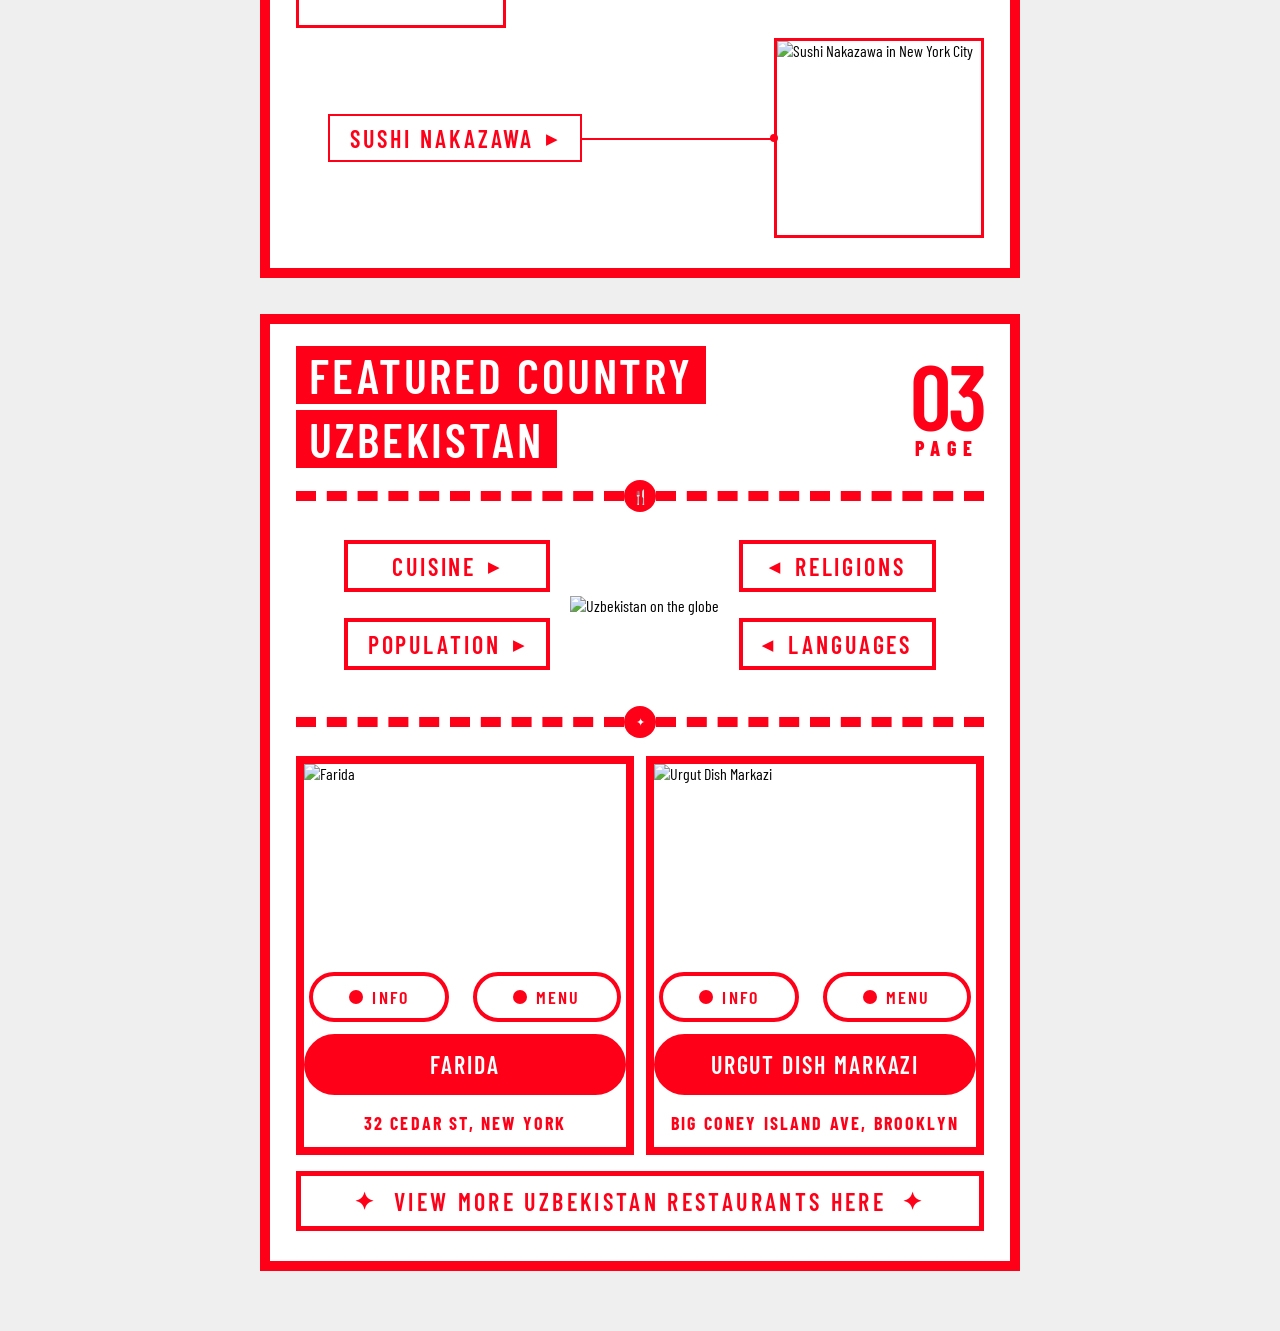
==== commit e991c3c4: "view more button fix" ====
--- a/index.html
+++ b/index.html
@@ -306,14 +306,11 @@
      </div>
 
 
-     <div class="view-more-btn">
-       <a href="uzbekistan.html" class="view-more-btn" style="text-decoration:none;">
-          <span>✦</span> VIEW MORE UZBEKISTAN RESTAURANTS HERE <span>✦</span>
-        </a>
-     </div>
-
-
-   </div>
+<a href="uzbekistan.html" class="view-more-btn">
+  <span>✦</span> VIEW MORE UZBEKISTAN RESTAURANTS HERE <span>✦</span>
+</a>
+
+  
  </section>
 
 
--- a/css/style.css
+++ b/css/style.css
@@ -34,8 +34,8 @@
  display: flex;
  flex-direction: column;
  align-items: center;
- padding: 2.5rem 1.25rem 3.75rem;  /* 40px 20px 60px */
- gap: 2.25rem;                      /* 36px */
+ padding: 2.5rem 1.25rem 3.75rem;
+ gap: 2.25rem;
  position: relative;
  overflow-x: hidden;
 }
@@ -76,7 +76,7 @@
 
 /* ─── Content padding ─────────────────────── */
 .content {
- padding: 1.375rem 1.625rem 1.875rem;  /* 22px 26px 30px */
+ padding: 1.375rem 1.625rem 1.875rem;
 }
 
 
@@ -85,20 +85,20 @@
  display: flex;
  justify-content: space-between;
  align-items: flex-start;
- margin-bottom: 0.75rem;  /* 12px */
+ margin-bottom: 0.75rem;
 }
 
 
 .title-block {
  display: inline-block;
  background: var(--red);
- padding: 0.3125em 0.8125em;  /* em: scales with h1 font size */
+ padding: 0.3125em 0.8125em;
 }
 
 
 .title-block h1 {
  font-weight: 600;
- font-size: 3rem;           /* 48px */
+ font-size: 3rem;
  color: #fff;
  text-transform: uppercase;
  letter-spacing: 0.06em;
@@ -115,7 +115,7 @@
 
 .sub-block p {
  font-weight: 600;
- font-size: 3rem;           /* 48px */
+ font-size: 3rem;
  color: #fff;
  text-transform: uppercase;
  letter-spacing: 0.08em;
@@ -128,11 +128,11 @@
  color: white;
  font-weight: 600;
  background-color: #ff0019;
- font-size: 1.5rem;         /* 24px */
+ font-size: 1.5rem;
  letter-spacing: 0.13em;
  padding: 0.3125em 0.8125em;
  text-transform: uppercase;
- margin-top: 0.25rem;       /* 4px */
+ margin-top: 0.25rem;
 }
 
 
@@ -141,14 +141,14 @@
  color: var(--red);
  font-weight: 600;
  line-height: 1;
- padding-top: 0.5rem;       /* 8px */
+ padding-top: 0.5rem;
  flex-shrink: 0;
 }
 
 
 .page-num .n {
  display: block;
- font-size: 5.75rem;        /* 92px */
+ font-size: 5.75rem;
  letter-spacing: -0.03em;
  line-height: 0.88;
 }
@@ -156,10 +156,10 @@
 
 .page-num .p {
  display: block;
- font-size: 1.25rem;        /* 20px */
+ font-size: 1.25rem;
  letter-spacing: 0.35em;
  font-weight: 800;
- margin-top: 0.1875rem;     /* 3px */
+ margin-top: 0.1875rem;
 }
 
 
@@ -167,7 +167,7 @@
 .divider {
  display: flex;
  align-items: center;
- margin: 0.75rem 0;         /* 12px */
+ margin: 0.75rem 0;
 }
 
 
@@ -178,7 +178,7 @@
 
 
 .fork-dot {
- width: 2rem;               /* 32px */
+ width: 2rem;
  height: 2rem;
  background: var(--red);
  border-radius: 50%;
@@ -186,7 +186,7 @@
  align-items: center;
  justify-content: center;
  color: #fff;
- font-size: 0.875rem;       /* 14px */
+ font-size: 0.875rem;
  flex-shrink: 0;
 }
 
@@ -195,8 +195,8 @@
 .map-wrapper {
  border: var(--border-thick) solid var(--red);
  overflow: hidden;
- margin-bottom: 1rem;       /* 16px */
- height: 20rem;             /* 320px */
+ margin-bottom: 1rem;
+ height: 20rem;
 }
 
 
@@ -211,7 +211,7 @@
 
 .map-placeholder {
  border: var(--border-thick) solid var(--red);
- height: 15rem;             /* 240px */
+ height: 15rem;
  display: flex;
  align-items: center;
  justify-content: center;
@@ -221,7 +221,7 @@
 .map-placeholder span {
  font-family: var(--font);
  font-weight: 900;
- font-size: 2.625rem;       /* 42px */
+ font-size: 2.625rem;
  color: var(--red);
  text-transform: uppercase;
  letter-spacing: 0.08em;
@@ -232,13 +232,16 @@
 .restaurants {
  display: flex;
  flex-direction: column;
- gap: 0.875rem;             /* 14px */
-}
-
-
+ gap: 0.875rem;
+}
+
+
+/* FIX: fixed height (not min-height) so opening a dropdown
+   never pushes the rows below it downward */
 .r-row {
  position: relative;
- height: 12.5rem;           /* 200px */
+ height: 12.5rem;           /* fixed — dropdowns float over content */
+ overflow: visible;         /* let the absolute dropdown escape the row */
 }
 
 
@@ -246,8 +249,9 @@
  position: absolute;
  border: 3px solid var(--red);
  overflow: hidden;
- width: 13.125rem;          /* 210px */
- height: 12.5rem;           /* 200px */
+ width: 13.125rem;
+ height: 12.5rem;
+ z-index: 2;
 }
 
 
@@ -266,43 +270,140 @@
 
 
 /* Photo on right, label on left */
-.row-right .r-photo { right: 0; top: 0; }
-.row-right .r-label { left: 3.75rem; top: 50%; transform: translateY(-50%); }
+.row-right .r-photo {
+ right: 0;
+ top: 0;
+}
 
 
 /* Photo on left, label on right */
-.row-left .r-photo  { left: 0; top: 4px; }
-.row-left .r-label  { right: 1.25rem; top: 50%; transform: translateY(-50%); }
+.row-left .r-photo {
+ left: 0;
+ top: 4px;
+}
+
+
+.r-info-box {
+ position: absolute;
+ display: flex;
+ flex-direction: column;
+ z-index: 4;
+ overflow: visible;         /* FIX: let absolute dropdown escape */
+}
+
+
+.r-info-left {
+ left: 2rem;
+ top: 50%;
+ transform: translateY(-50%);
+ align-items: flex-start;
+ width: 18rem;
+}
+
+
+.r-info-right {
+ right: 1.25rem;
+ top: 50%;
+ transform: translateY(-50%);
+ align-items: flex-end;
+ width: 18rem;
+}
 
 
 .r-label {
- position: absolute;
+ position: relative;
  border: 2px solid var(--red);
  background: #fff;
  color: var(--red);
  font-weight: 600;
- font-size: 1.5rem;         /* 24px */
+ font-size: 1.5rem;
  letter-spacing: 0.13em;
  padding: 0.3125em 0.8125em;
  text-transform: uppercase;
  white-space: nowrap;
- display: flex;
+ display: inline-flex;
  align-items: center;
  gap: 0.5em;
- z-index: 2;
+ z-index: 5;
  cursor: pointer;
- transition: background 0.15s, color 0.15s;
-}
-
-
-.r-label:hover {
+ transition: background 0.25s ease, color 0.25s ease;
+ font-family: var(--font);
+}
+
+
+.r-label:hover,
+.r-label.active {
  background: var(--red);
  color: #fff;
 }
 
 
 .r-arr {
- font-size: 0.5625em;       /* ~9px relative to label's 1.5rem */
+ font-size: 0.5625em;
+}
+
+
+/* FIX: absolutely positioned so it overlays the page below
+   instead of pushing it down */
+.r-dropdown {
+ position: absolute;       /* FIX: was in flow; now floats */
+ top: 100%;
+ left: 0;
+ width: 100%;
+ z-index: 20;
+
+ /* hidden state */
+ max-height: 0;
+ overflow: hidden;
+ opacity: 0;
+ pointer-events: none;
+ transform: translateY(-6px);
+ transition:
+   max-height 0.35s ease,
+   opacity 0.3s ease,
+   transform 0.3s ease,
+   padding 0.3s ease;
+
+ background: #fff;
+ border: 2px solid var(--red);
+ color: var(--red);
+ font-size: 0.95rem;
+ font-weight: 600;
+ line-height: 1.4;
+ letter-spacing: 0.03em;
+ padding: 0 0.875rem;
+}
+
+
+/* right-side label: align dropdown to right edge */
+.r-info-right .r-dropdown {
+ left: auto;
+ right: 0;
+ text-align: left;
+}
+
+
+.r-dropdown.open {
+ max-height: 220px;
+ opacity: 1;
+ pointer-events: auto;
+ transform: translateY(0);
+ padding: 0.875rem;
+ margin-top: 0.2rem;
+}
+
+
+.r-dropdown-title {
+ font-size: 1.1rem;
+ font-weight: 700;
+ letter-spacing: 0.08em;
+ margin-bottom: 0.5rem;
+ text-transform: uppercase;
+}
+
+
+.r-dropdown-line + .r-dropdown-line {
+ margin-top: 0.35rem;
 }
 
 
@@ -317,7 +418,7 @@
 
 .r-dot {
  position: absolute;
- width: 0.5rem;             /* 8px */
+ width: 0.5rem;
  height: 0.5rem;
  background: var(--red);
  border-radius: 50%;
@@ -331,7 +432,7 @@
  display: flex;
  align-items: center;
  justify-content: center;
- gap: 1.25rem;              /* 20px */
+ gap: 1.25rem;
  padding: 1rem 0;
 }
 
@@ -339,7 +440,7 @@
 .globe-col-labels {
  display: flex;
  flex-direction: column;
- gap: 1.625rem;             /* 26px */
+ gap: 1.625rem;
  align-items: flex-end;
 }
 
@@ -349,9 +450,7 @@
 }
 
 
-/* Replace your current .g-label section with this */
-
-
+/* FIX: relative so the absolute dropdown anchors to it */
 .g-info-box {
  position: relative;
  width: 100%;
@@ -386,16 +485,27 @@
 }
 
 
+/* FIX: absolutely positioned so it overlays the globe/page
+   instead of pushing the globe section around */
 .g-dropdown {
+ position: absolute;       /* FIX: was in flow; now floats */
+ top: 100%;
+ left: 0;
+ width: 100%;
+ z-index: 20;
+
+ /* hidden state */
  max-height: 0;
  overflow: hidden;
  opacity: 0;
- transform: translateY(-8px);
+ pointer-events: none;
+ transform: translateY(-6px);
  transition:
    max-height 0.35s ease,
    opacity 0.3s ease,
    transform 0.3s ease,
    padding 0.3s ease;
+
  background: #fff;
  border: 2px solid var(--red);
  border-top: none;
@@ -405,23 +515,22 @@
  letter-spacing: 0.04em;
  line-height: 1.4;
  padding: 0 0.875rem;
- width: 100%;
 }
 
 
 .g-dropdown.open {
  max-height: 220px;
  opacity: 1;
+ pointer-events: auto;
  transform: translateY(0);
  padding: 0.875rem;
- margin-top: -2px;
 }
 
 
 /* ─── Page 03: Restaurant cards ───────────── */
 .restaurant-cards {
  display: flex;
- gap: 0.75rem;              /* 12px */
+ gap: 0.75rem;
 }
 
 
@@ -435,7 +544,7 @@
 
 .rest-card-photo {
  width: 100%;
- height: 12.5rem;           /* 200px */
+ height: 12.5rem;
  overflow: hidden;
 }
 
@@ -458,7 +567,7 @@
 .rest-card-actions {
  display: flex;
  justify-content: center;
- gap: 1.5rem;               /* 24px */
+ gap: 1.5rem;
  padding: 0.5em 0.625em 0;
 }
 
@@ -472,10 +581,10 @@
  color: var(--red);
  font-family: var(--font);
  font-weight: 600;
- font-size: 1.125rem;       /* 18px */
+ font-size: 1.125rem;
  letter-spacing: 0.12em;
  text-transform: uppercase;
- padding: 0.556em 2em;      /* em: scales with font-size */
+ padding: 0.556em 2em;
  border-radius: 2.5em;
  cursor: pointer;
  transition: all 0.5s ease;
@@ -489,7 +598,7 @@
 
 
 .pill-dot {
- width: 0.875rem;           /* 14px */
+ width: 0.875rem;
  height: 0.875rem;
  background: var(--red);
  border-radius: 50%;
@@ -500,12 +609,12 @@
  display: block;
  margin: 0.75rem auto;
  font-weight: 600;
- font-size: 1.5rem;         /* 24px */
+ font-size: 1.5rem;
  letter-spacing: 0.08em;
  text-transform: uppercase;
  color: #fff;
  background: var(--red);
- padding: 0.667em 1em;      /* em: scales with font-size */
+ padding: 0.667em 1em;
  border-radius: 2.5em;
  text-align: center;
 }
@@ -514,7 +623,7 @@
 .rest-card-addr {
  text-align: center;
  font-weight: 700;
- font-size: 1.125rem;       /* 18px */
+ font-size: 1.125rem;
  letter-spacing: 0.12em;
  text-transform: uppercase;
  color: var(--red);
@@ -524,163 +633,134 @@
 
 /* ─── View More button ────────────────────── */
 .view-more-btn {
- margin-top: 1rem;
- border: var(--border-mid) solid var(--red);
- color: var(--red);
- font-family: var(--font);
- font-weight: 600;
- font-size: 1.5rem;         /* 24px */
- letter-spacing: 0.14em;
- text-transform: uppercase;
- text-align: center;
- padding: 0.417em 0.667em;
- display: flex;
- align-items: center;
- justify-content: center;
- gap: 1rem;
- cursor: pointer;
- transition: background 0.15s, color 0.15s;
-}
-
-
+  margin-top: 1rem;
+  display: flex;
+  align-items: center;
+  justify-content: center;
+  gap: 1rem;
+  font-family: var(--font);
+  font-weight: 600;
+  font-size: 1.5rem;
+  letter-spacing: 0.14em;
+  text-transform: uppercase;
+  color: var(--red);
+  text-decoration: none;
+  padding: 0.417em 0.667em;
+  border: 5px solid var(--red);
+  background: transparent;
+  cursor: pointer;
+  transition: background 0.15s ease, color 0.15s ease;
+}
+
+/* Hover state */
 .view-more-btn:hover {
- background: var(--red);
- color: #fff;
-}
-
-
+  background: var(--red);
+  color: #fff;
+}
 
 
 /* ═══════════════════════════════════════════
-  MOBILE RESPONSIVE — max-width: 600px
-  (and intermediate tablet at 760px)
+  MOBILE RESPONSIVE
 ═══════════════════════════════════════════ */
 
-
-/* ─── Tablet: card fills screen ───────────── */
 @media (max-width: 800px) {
  body {
    padding: 1rem 0.625rem 2.5rem;
    gap: 1.25rem;
  }
 
-
  .page-card {
-   border-width: 0.375rem;  /* 6px */
- }
-
+   border-width: 0.375rem;
+ }
 
  .content {
    padding: 1rem 1rem 1.375rem;
  }
 }
 
-
-/* ─── Mobile: full layout overhaul ────────── */
 @media (max-width: 600px) {
 
-
- /* ── Page card ── */
  .page-card {
-   border-width: 0.3125rem; /* 5px */
- }
-
+   border-width: 0.3125rem;
+ }
 
  .content {
    padding: 0.75rem 0.75rem 1.125rem;
  }
 
-
- /* ── Header ── */
  .title-block h1 {
-   font-size: 1.75rem;      /* 28px */
+   font-size: 1.75rem;
    letter-spacing: 0.04em;
  }
 
-
  .sub-block p {
-   font-size: 1.25rem;      /* 20px */
+   font-size: 1.25rem;
    letter-spacing: 0.04em;
  }
 
-
  .loc-badge {
-   font-size: 1rem;         /* 16px */
+   font-size: 1rem;
    letter-spacing: 0.08em;
  }
 
-
  .page-num .n {
-   font-size: 3.25rem;      /* 52px */
- }
-
+   font-size: 3.25rem;
+ }
 
  .page-num .p {
-   font-size: 0.8125rem;    /* 13px */
+   font-size: 0.8125rem;
    letter-spacing: 0.2em;
  }
 
-
- /* ── Divider ── */
  .dash {
-   border-top-width: 0.375rem; /* 6px */
- }
-
-
- /* ── Page 01: Maps ── */
+   border-top-width: 0.375rem;
+ }
+
  .map-wrapper {
-   height: 13.75rem;        /* 220px */
+   height: 13.75rem;
    border-width: 0.3125rem;
    margin-bottom: 0.75rem;
  }
 
-
  .map-placeholder {
-   height: 8.75rem;         /* 140px */
+   height: 8.75rem;
    border-width: 0.3125rem;
  }
 
-
  .map-placeholder span {
-   font-size: 1.5rem;       /* 24px */
- }
-
-
- /* ── Page 02: Restaurant rows ── */
+   font-size: 1.5rem;
+ }
+
  .r-row {
-   height: 8.125rem;        /* 130px */
- }
-
+   height: 8.125rem;
+ }
 
  .r-photo {
    width: 8.125rem;
    height: 8.125rem;
  }
 
-
- .row-right .r-label {
+ .r-info-left {
    left: 0.5rem;
-   font-size: 0.9375rem;    /* 15px */
-   letter-spacing: 0.06em;
-   padding: 0.267em 0.533em;
- }
-
-
- .row-left .r-label {
+   width: 12rem;
+ }
+
+ .r-info-right {
    right: 0.5rem;
+   width: 12rem;
+ }
+
+ .r-label {
    font-size: 0.9375rem;
    letter-spacing: 0.06em;
    padding: 0.267em 0.533em;
  }
 
-
- /* ── Page 03: Globe section ── */
  .globe-section {
    flex-direction: column;
    gap: 0.75rem;
    padding: 0.625rem 0;
  }
-
 
  .globe-col-labels {
    flex-direction: row;
@@ -690,38 +770,30 @@
    align-items: center;
  }
 
-
  .globe-col-right {
    align-items: center;
  }
 
-
  .g-label {
-   font-size: 0.9375rem;    /* 15px */
+   font-size: 0.9375rem;
    letter-spacing: 0.07em;
    padding: 0.267em 0.667em;
    border-width: 3px;
  }
 
-
- /* ── Page 03: Restaurant cards — stack ── */
  .restaurant-cards {
    flex-direction: column;
    gap: 0.75rem;
  }
 
-
  .rest-card-photo {
-   height: 10rem;           /* 160px */
- }
-
-
- /* ── View More ── */
+   height: 10rem;
+ }
+
  .view-more-btn {
-   font-size: 0.875rem;     /* 14px */
+   font-size: 0.875rem;
    letter-spacing: 0.1em;
    padding: 0.643em 0.857em;
    gap: 0.5rem;
  }
-}
-
+}
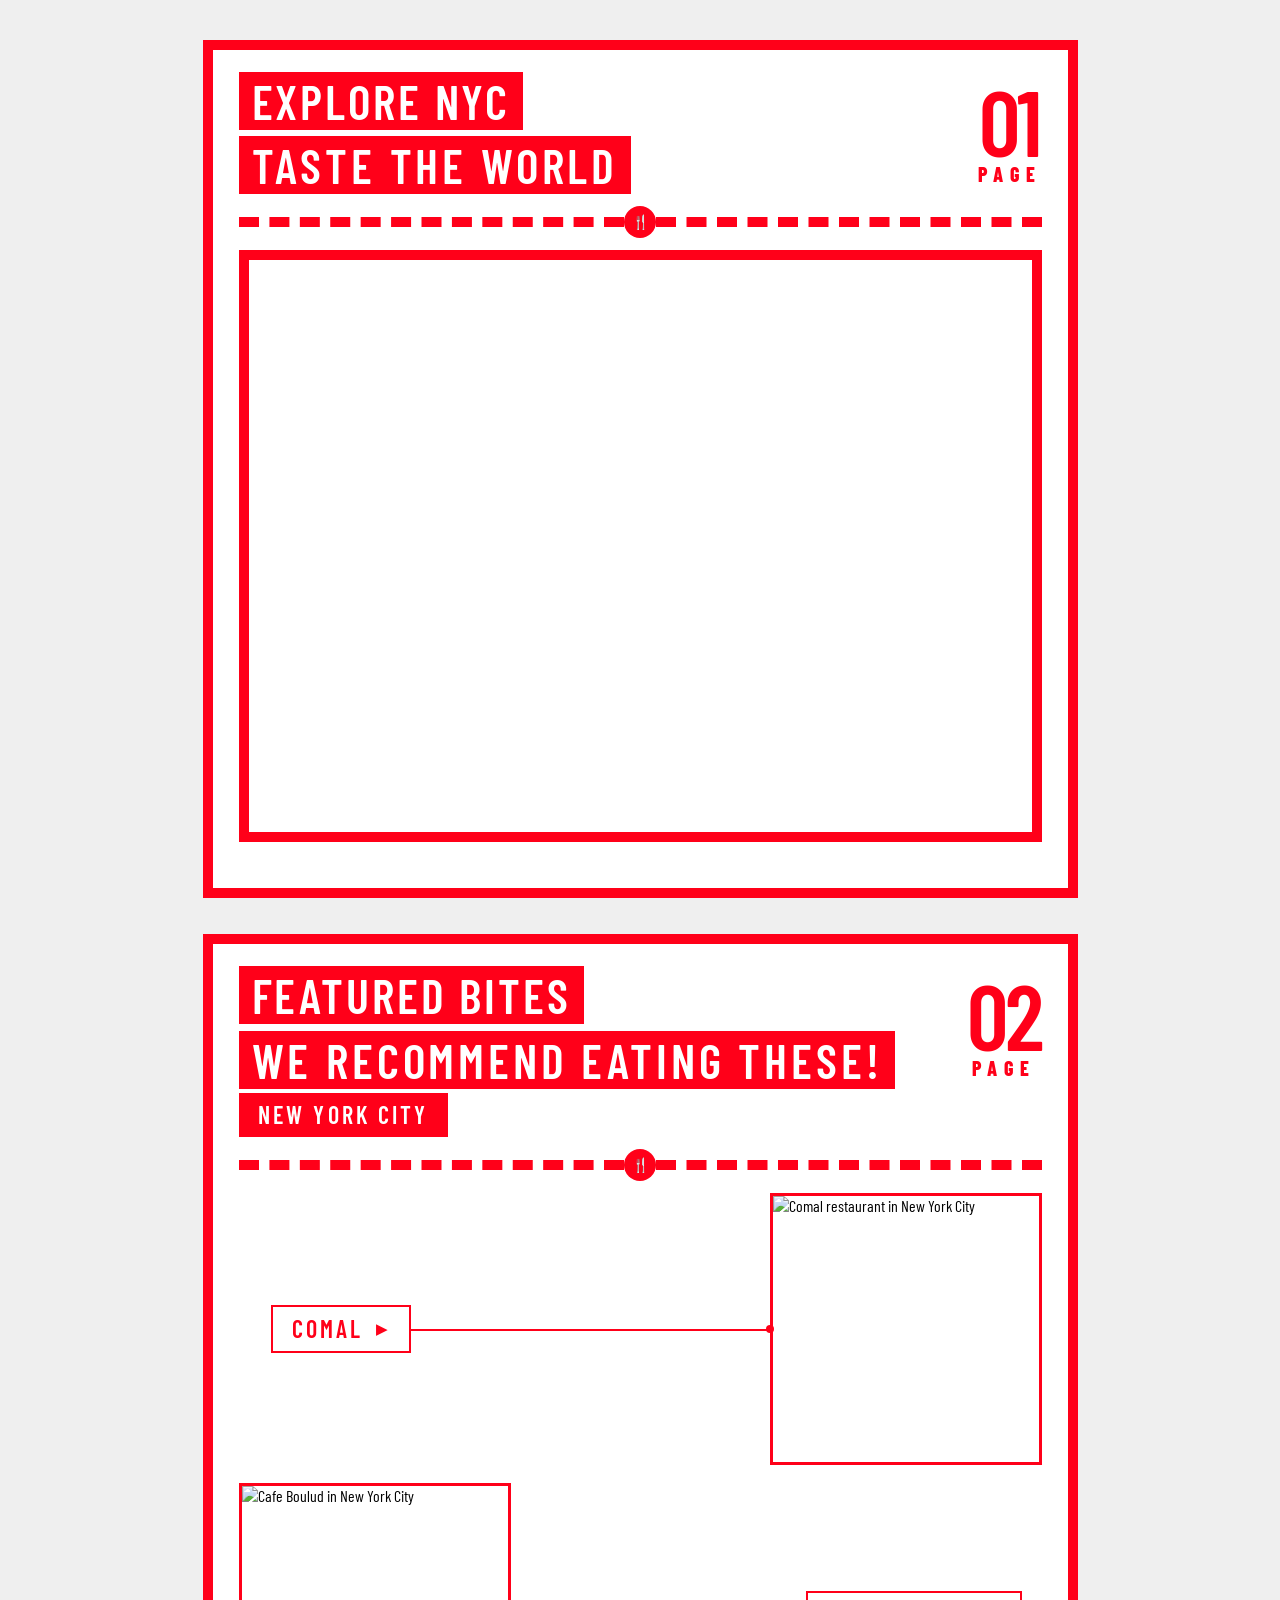
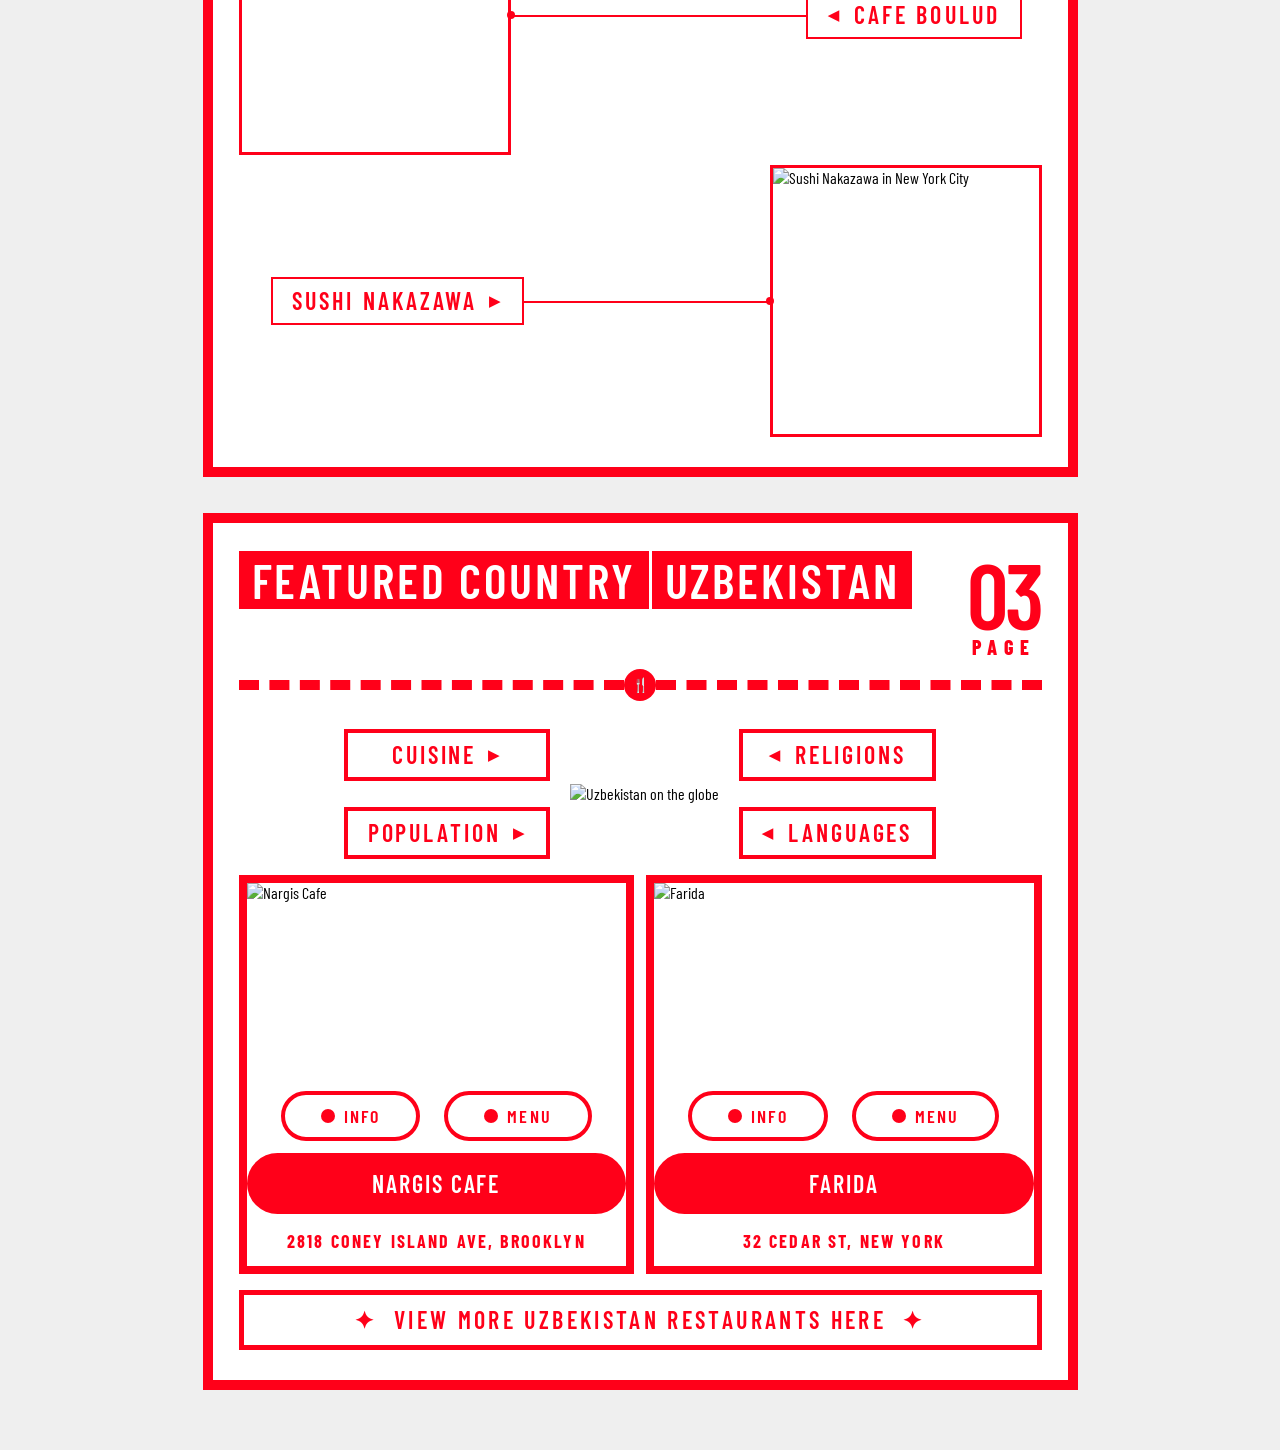
==== commit 1783b989: "css changes" ====
--- a/index.html
+++ b/index.html
@@ -5,37 +5,26 @@
  <meta http-equiv="X-UA-Compatible" content="IE=edge">
  <meta name="viewport" content="width=device-width, initial-scale=1.0">
 
-
  <link rel="manifest" href="pwa-manifest.json">
  <meta name="theme-color" content="#E8192C">
  <link rel="icon" href="icons/fork-yeah-icon-192.png">
  <link rel="apple-touch-icon" href="icons/fork-yeah-icon-192.png">
 
-
  <title>ForkYeah</title>
-
 
  <link rel="preconnect" href="https://fonts.googleapis.com">
  <link href="https://fonts.googleapis.com/css2?family=Barlow+Condensed:wght@400;600;700;800;900&display=swap" rel="stylesheet">
  <link rel="stylesheet" href="css/style.css">
 
-
  <!-- Leaflet JS must load globally before the map component -->
  <script src="https://unpkg.com/leaflet/dist/leaflet.js"></script>
-
 
  <!-- Web Components -->
  <script type="module" src="js/forkyeah-navbar.js"></script>
  <script type="module" src="js/forkyeah-map.js"></script>
 </head>
 
-
 <body>
-
-
- <!-- ── Tiled background wallpaper ── -->
- <div id="bg"></div>
-
 
  <!-- ══════════════════════════════════════════════
       PAGE 01 — EXPLORE NYC
@@ -43,12 +32,11 @@
  <section class="page-card">
    <forkyeah-navbar></forkyeah-navbar>
 
-
    <div class="content">
      <div class="header-row">
-       <div class="header-left">
+       <div class="header-left" style="display:flex; flex-direction:column; align-items:flex-start; gap:0.35rem;">
          <div class="title-block"><h1>EXPLORE NYC</h1></div>
-         <div class="sub-block" style="margin-top:7px"><p>TASTE THE WORLD</p></div>
+         <div class="sub-block"><p>TASTE THE WORLD</p></div>
        </div>
        <div class="page-num">
          <span class="n">01</span>
@@ -56,34 +44,24 @@
        </div>
      </div>
 
-
      <div class="divider">
        <div class="dash"></div>
        <div class="fork-dot">🍴</div>
        <div class="dash"></div>
      </div>
 
-
-     <!-- NYC Map — actual interactive Leaflet map -->
-     <div class="map-wrapper">
+     <!-- NYC Map — takes up full space -->
+     <div class="map-wrapper" style="height: 37rem;">
        <forkyeah-map></forkyeah-map>
-     </div>
-
-
-     <!-- World Map — placeholder box matching Figma -->
-     <div class="map-placeholder">
-       <span>WORLD MAP</span>
      </div>
    </div>
  </section>
-
 
  <!-- ══════════════════════════════════════════════
       PAGE 02 — FEATURED BITES
  ══════════════════════════════════════════════ -->
  <section class="page-card">
    <forkyeah-navbar></forkyeah-navbar>
-
 
    <div class="content">
      <div class="header-row">
@@ -98,17 +76,14 @@
        </div>
      </div>
 
-
      <div class="divider">
        <div class="dash"></div>
        <div class="fork-dot">🍴</div>
        <div class="dash"></div>
      </div>
-
 
      <!-- Restaurant rows with dropdown info -->
      <div class="restaurants">
-
 
        <!-- COMAL -->
        <div class="r-row row-right" id="r1">
@@ -125,19 +100,16 @@
            </div>
          </div>
 
-
          <div class="r-photo">
            <img src="https://axwwgrkdco.cloudimg.io/v7/__gmpics3__/da61538c3d3043948769f77066696cf0.jpg?w=1200&h=1200&org_if_sml=1" alt="Comal restaurant in New York City">
          </div>
        </div>
-
 
        <!-- CAFE BOULUD -->
        <div class="r-row row-left" id="r2">
          <div class="r-photo">
            <img src="https://axwwgrkdco.cloudimg.io/v7/__gmpics3__/50638a3d4a8e4405acc0ade451b10a38.jpeg?w=900&h=900&org_if_sml=1" alt="Cafe Boulud in New York City">
          </div>
-
 
          <div class="r-info-box r-info-right">
            <button class="r-label" data-restaurant="cafeboulud" type="button">
@@ -153,7 +125,6 @@
          </div>
        </div>
 
-
        <!-- SUSHI NAKAZAWA -->
        <div class="r-row row-right" id="r3">
          <div class="r-info-box r-info-left">
@@ -169,17 +140,14 @@
            </div>
          </div>
 
-
          <div class="r-photo">
            <img src="https://axwwgrkdco.cloudimg.io/v7/__gmpics3__/415bba3551414e04b6793383d28c0b6c.jpeg?w=900&h=900&org_if_sml=1" alt="Sushi Nakazawa in New York City">
          </div>
        </div>
 
-
      </div>
    </div>
  </section>
-
 
  <!-- ══════════════════════════════════════════════
       PAGE 03 — FEATURED COUNTRY: UZBEKISTAN
@@ -187,7 +155,6 @@
  <section class="page-card">
    <forkyeah-navbar></forkyeah-navbar>
 
-
    <div class="content">
      <div class="header-row">
        <div class="header-left">
@@ -200,17 +167,14 @@
        </div>
      </div>
 
-
      <div class="divider">
        <div class="dash"></div>
        <div class="fork-dot">🍴</div>
        <div class="dash"></div>
      </div>
-
 
      <div class="globe-section">
        <div class="globe-col-labels">
-
 
          <div class="g-info-box">
            <button class="g-label" data-info="cuisine" type="button">
@@ -221,7 +185,6 @@
            </div>
          </div>
 
-
          <div class="g-info-box">
            <button class="g-label" data-info="population" type="button">
              POPULATION <span class="r-arr">▶</span>
@@ -231,17 +194,13 @@
            </div>
          </div>
 
-
-       </div>
-
+       </div>
 
        <div class="globe">
          <img src="https://upload.wikimedia.org/wikipedia/commons/thumb/6/6d/Uzbekistan_%28centered_orthographic_projection%29.svg/250px-Uzbekistan_%28centered_orthographic_projection%29.svg.png" alt="Uzbekistan on the globe">
        </div>
 
-
        <div class="globe-col-labels globe-col-right">
-
 
          <div class="g-info-box">
            <button class="g-label" data-info="religions" type="button">
@@ -252,7 +211,6 @@
            </div>
          </div>
 
-
          <div class="g-info-box">
            <button class="g-label" data-info="languages" type="button">
              <span class="r-arr">◀</span> LANGUAGES
@@ -262,57 +220,42 @@
            </div>
          </div>
 
-
-       </div>
-     </div>
-
-
-     <div class="divider" style="margin: 20px 0 18px;">
-       <div class="dash"></div>
-       <div class="fork-dot" style="font-size:11px; letter-spacing:0">✦</div>
-       <div class="dash"></div>
-     </div>
-
+       </div>
+     </div>
 
      <div class="restaurant-cards">
-
 
        <div class="rest-card">
          <div class="rest-card-photo">
-           <img src="https://images.unsplash.com/photo-1599487488170-d11ec9c172f0?w=400&q=80" alt="Farida">
+           <img src="https://images.unsplash.com/photo-1504674900247-0877df9cc836?w=400&q=80" alt="Nargis Cafe">
          </div>
          <div class="rest-card-actions">
            <button class="pill-btn" type="button"><span class="pill-dot"></span> info</button>
            <button class="pill-btn" type="button"><span class="pill-dot"></span> menu</button>
          </div>
-         <div class="rest-card-name">FARIDA</div>
-         <div class="rest-card-addr">32 CEDAR ST, NEW YORK</div>
-       </div>
-
+         <div class="rest-card-name">NARGIS CAFE</div>
+         <div class="rest-card-addr">2818 CONEY ISLAND AVE, BROOKLYN</div>
+       </div>
 
        <div class="rest-card">
          <div class="rest-card-photo">
-           <img src="https://images.unsplash.com/photo-1555939594-58d7cb561ad1?w=400&q=80" alt="Urgut Dish Markazi">
+           <img src="https://images.unsplash.com/photo-1567620905732-2d1ec7ab7445?w=400&q=80" alt="Farida">
          </div>
          <div class="rest-card-actions">
            <button class="pill-btn" type="button"><span class="pill-dot"></span> info</button>
            <button class="pill-btn" type="button"><span class="pill-dot"></span> menu</button>
          </div>
-         <div class="rest-card-name">URGUT DISH MARKAZI</div>
-         <div class="rest-card-addr">BIG CONEY ISLAND AVE, BROOKLYN</div>
-       </div>
-
-
-     </div>
-
+         <div class="rest-card-name">FARIDA</div>
+         <div class="rest-card-addr">32 CEDAR ST, NEW YORK</div>
+       </div>
+
+     </div>
 
 <a href="uzbekistan.html" class="view-more-btn">
   <span>✦</span> VIEW MORE UZBEKISTAN RESTAURANTS HERE <span>✦</span>
 </a>
 
-  
  </section>
-
 
  <!-- ── Service Worker ── -->
  <script>
@@ -323,88 +266,24 @@
    }
  </script>
 
-
- <!-- ── Background wallpaper ── -->
- <script>
-   (function () {
-     const bg = document.getElementById('bg');
-     const vw = Math.max(window.innerWidth, 1200);
-
-
-     const words = [
-       { t: 'FORK', s: 110, w: 900 },
-       { t: 'YEAH!', s: 90, w: 900 },
-       { t: "WHAT'S ON", s: 36, w: 700 },
-       { t: 'YOUR PLATE?', s: 36, w: 700 },
-       { t: 'PLATE', s: 68, w: 900 },
-       { t: 'TASTE THE', s: 38, w: 700 },
-       { t: 'WORLD', s: 58, w: 900 },
-       { t: 'FORK YEAH!', s: 54, w: 900 },
-       { t: "WHAT'S ON YOUR PLATE?", s: 30, w: 700 },
-       { t: 'TASTE THE WORLD', s: 34, w: 800 },
-       { t: '¡HⱯƏΛ', s: 90, w: 900 },
-       { t: 'THE WORLD', s: 44, w: 800 },
-       { t: 'YEA', s: 80, w: 900 },
-     ];
-
-
-     const COLS = 6, ROWS = 18;
-     const cw = vw / COLS;
-     const ch = 220;
-     let idx = 0;
-
-
-     for (let r = 0; r < ROWS; r++) {
-       for (let c = 0; c < COLS; c++) {
-         if (Math.random() < 0.1) continue;
-
-
-         const item = words[idx++ % words.length];
-         const el = document.createElement('div');
-         el.className = 'bw';
-         el.textContent = item.t;
-         el.style.fontSize = item.s + 'px';
-         el.style.fontWeight = item.w;
-
-
-         const jx = (Math.random() - 0.5) * cw * 0.18;
-         const jy = (Math.random() - 0.5) * ch * 0.18;
-         el.style.left = (c * cw + jx) + 'px';
-         el.style.top = (r * ch + jy) + 'px';
-
-
-         const rots = [0, 0, 0, 90, -90, 180];
-         const rot = rots[Math.floor(Math.random() * rots.length)];
-         if (rot) el.style.transform = `rotate(${rot}deg)`;
-
-
-         bg.appendChild(el);
-       }
-     }
-   }());
- </script>
-
-
  <!-- ── Connector lines for Page 02 restaurant rows ── -->
  <script>
    function drawConnector(rowEl, labelEl, photoEl, labelOnLeft) {
+     rowEl.querySelectorAll('.r-line, .r-dot').forEach(el => el.remove());
+
      const rr = rowEl.getBoundingClientRect();
      const lr = labelEl.getBoundingClientRect();
      const pr = photoEl.getBoundingClientRect();
 
-
      const lineY = lr.top + lr.height / 2 - rr.top;
-
 
      const line = document.createElement('div');
      line.className = 'r-line';
      line.style.top = lineY + 'px';
 
-
      const dot = document.createElement('div');
      dot.className = 'r-dot';
      dot.style.top = lineY + 'px';
-
 
      if (labelOnLeft) {
        const x1 = lr.right - rr.left;
@@ -420,28 +299,35 @@
        dot.style.left = x1 + 'px';
      }
 
-
      rowEl.appendChild(line);
      rowEl.appendChild(dot);
    }
 
+   const connectorDefs = [
+     { id: 'r1', labelOnLeft: true },
+     { id: 'r2', labelOnLeft: false },
+     { id: 'r3', labelOnLeft: true },
+   ];
+
+   function drawAllConnectors() {
+     connectorDefs.forEach(({ id, labelOnLeft }) => {
+       const row = document.getElementById(id);
+       const label = row?.querySelector('.r-label');
+       const photo = row?.querySelector('.r-photo');
+       if (row && label && photo) drawConnector(row, label, photo, labelOnLeft);
+     });
+   }
 
    window.addEventListener('load', () => {
-     requestAnimationFrame(() => {
-       [
-         { id: 'r1', labelOnLeft: true },
-         { id: 'r2', labelOnLeft: false },
-         { id: 'r3', labelOnLeft: true },
-       ].forEach(({ id, labelOnLeft }) => {
-         const row = document.getElementById(id);
-         const label = row?.querySelector('.r-label');
-         const photo = row?.querySelector('.r-photo');
-         if (row && label && photo) drawConnector(row, label, photo, labelOnLeft);
-       });
-     });
+     requestAnimationFrame(drawAllConnectors);
+   });
+
+   let _resizeTimer;
+   window.addEventListener('resize', () => {
+     clearTimeout(_resizeTimer);
+     _resizeTimer = setTimeout(() => requestAnimationFrame(drawAllConnectors), 100);
    });
  </script>
-
 
  <!-- ── Dropdown interactions ── -->
  <script>
@@ -449,33 +335,16 @@
      const restaurantButtons = document.querySelectorAll('.r-label');
      const countryInfoButtons = document.querySelectorAll('.g-label');
 
-
      restaurantButtons.forEach((button) => {
        button.addEventListener('click', (e) => {
          e.stopPropagation();
-
-
          const parentBox = button.closest('.r-info-box');
          if (!parentBox) return;
-
-
          const dropdown = parentBox.querySelector('.r-dropdown');
          if (!dropdown) return;
-
-
          const isOpen = dropdown.classList.contains('open');
-
-
-         document.querySelectorAll('.r-dropdown').forEach((item) => {
-           item.classList.remove('open');
-         });
-
-
-         document.querySelectorAll('.r-label').forEach((item) => {
-           item.classList.remove('active');
-         });
-
-
+         document.querySelectorAll('.r-dropdown').forEach((item) => item.classList.remove('open'));
+         document.querySelectorAll('.r-label').forEach((item) => item.classList.remove('active'));
          if (!isOpen) {
            dropdown.classList.add('open');
            button.classList.add('active');
@@ -483,33 +352,16 @@
        });
      });
 
-
      countryInfoButtons.forEach((button) => {
        button.addEventListener('click', (e) => {
          e.stopPropagation();
-
-
          const parentBox = button.closest('.g-info-box');
          if (!parentBox) return;
-
-
          const dropdown = parentBox.querySelector('.g-dropdown');
          if (!dropdown) return;
-
-
          const isOpen = dropdown.classList.contains('open');
-
-
-         document.querySelectorAll('.g-dropdown').forEach((item) => {
-           item.classList.remove('open');
-         });
-
-
-         document.querySelectorAll('.g-label').forEach((item) => {
-           item.classList.remove('active');
-         });
-
-
+         document.querySelectorAll('.g-dropdown').forEach((item) => item.classList.remove('open'));
+         document.querySelectorAll('.g-label').forEach((item) => item.classList.remove('active'));
          if (!isOpen) {
            dropdown.classList.add('open');
            button.classList.add('active');
@@ -517,30 +369,14 @@
        });
      });
 
-
      document.addEventListener('click', () => {
-       document.querySelectorAll('.r-dropdown').forEach((item) => {
-         item.classList.remove('open');
-       });
-
-
-       document.querySelectorAll('.r-label').forEach((item) => {
-         item.classList.remove('active');
-       });
-
-
-       document.querySelectorAll('.g-dropdown').forEach((item) => {
-         item.classList.remove('open');
-       });
-
-
-       document.querySelectorAll('.g-label').forEach((item) => {
-         item.classList.remove('active');
-       });
+       document.querySelectorAll('.r-dropdown').forEach((item) => item.classList.remove('open'));
+       document.querySelectorAll('.r-label').forEach((item) => item.classList.remove('active'));
+       document.querySelectorAll('.g-dropdown').forEach((item) => item.classList.remove('open'));
+       document.querySelectorAll('.g-label').forEach((item) => item.classList.remove('active'));
      });
    });
  </script>
 
-
 </body>
 </html>
--- a/css/style.css
+++ b/css/style.css
@@ -14,9 +14,9 @@
 
 :root {
  --red:  #ff0019;
- --gray: #ffffff;
+ --gray: #d8d8d8;
  --font: 'Barlow Condensed', sans-serif;
- --card-width: 760px;       /* layout max — intentionally px */
+ --card-width: 875px;       /* layout max — intentionally px */
  --border-thick: 0.625rem;  /* 10px → scales with root font */
  --border-mid:   0.5rem;    /* 8px  */
  --border-thin:  0.25rem;   /* 4px  */
@@ -40,27 +40,6 @@
  overflow-x: hidden;
 }
 
-
-/* ─── Background wallpaper ────────────────── */
-#bg {
- position: fixed;
- inset: 0;
- pointer-events: none;
- z-index: 0;
- overflow: hidden;
-}
-
-
-.bw {
- position: absolute;
- font-family: var(--font);
- font-weight: 900;
- color: var(--gray);
- text-transform: uppercase;
- white-space: nowrap;
- line-height: 1;
- user-select: none;
-}
 
 
 /* ─── Page card ───────────────────────────── */
@@ -240,7 +219,7 @@
    never pushes the rows below it downward */
 .r-row {
  position: relative;
- height: 12.5rem;           /* fixed — dropdowns float over content */
+ height: 17rem;             /* fixed — dropdowns float over content */
  overflow: visible;         /* let the absolute dropdown escape the row */
 }
 
@@ -249,8 +228,8 @@
  position: absolute;
  border: 3px solid var(--red);
  overflow: hidden;
- width: 13.125rem;
- height: 12.5rem;
+ width: 17rem;
+ height: 17rem;
  z-index: 2;
 }
 
@@ -732,12 +711,12 @@
  }
 
  .r-row {
-   height: 8.125rem;
+   height: 11rem;
  }
 
  .r-photo {
-   width: 8.125rem;
-   height: 8.125rem;
+   width: 11rem;
+   height: 11rem;
  }
 
  .r-info-left {
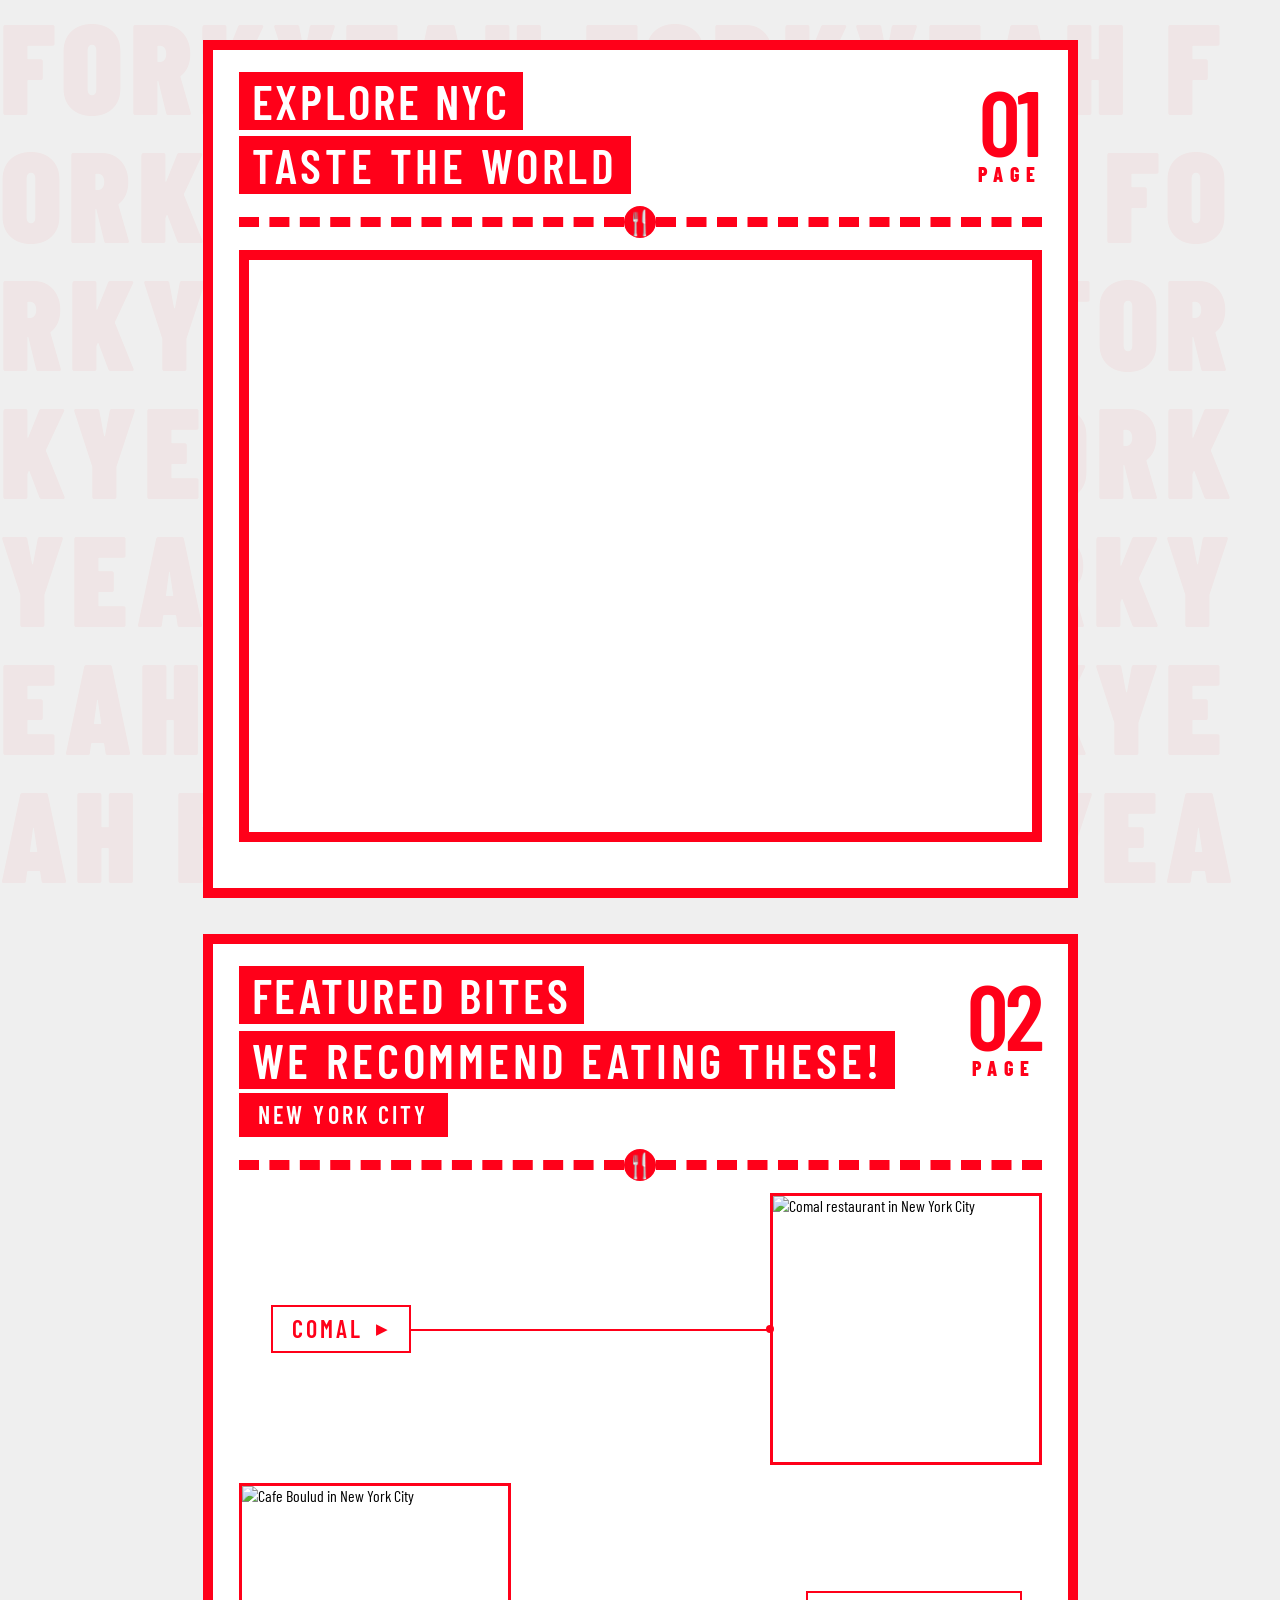
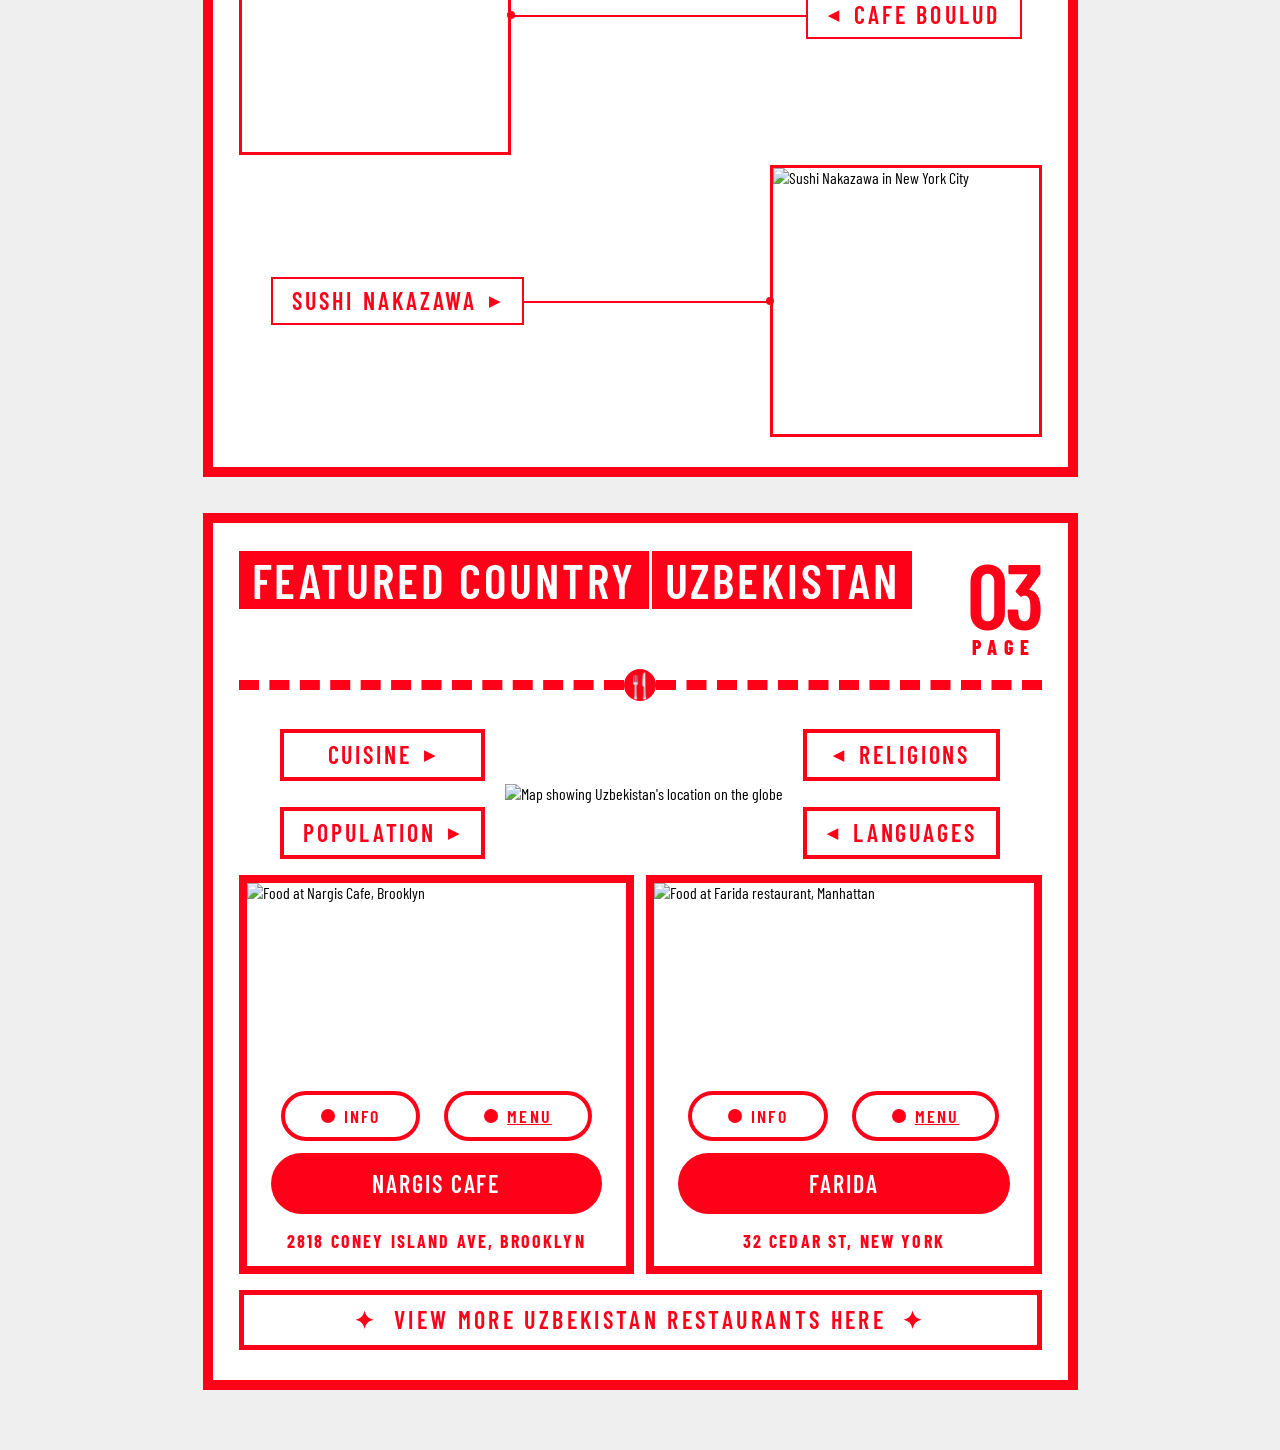
==== commit 5436da2d: "new page added" ====
--- a/index.html
+++ b/index.html
@@ -88,8 +88,9 @@
        <!-- COMAL -->
        <div class="r-row row-right" id="r1">
          <div class="r-info-box r-info-left">
-           <button class="r-label" data-restaurant="comal" type="button">
-             COMAL <span class="r-arr">▶</span>
+           <button class="r-label" data-restaurant="comal" type="button"
+                   aria-expanded="false" aria-controls="comal-dropdown">
+             COMAL <span class="r-arr" aria-hidden="true">▶</span>
            </button>
            <div class="r-dropdown" id="comal-dropdown">
              <div class="r-dropdown-title">COMAL</div>
@@ -112,8 +113,9 @@
          </div>
 
          <div class="r-info-box r-info-right">
-           <button class="r-label" data-restaurant="cafeboulud" type="button">
-             <span class="r-arr">◀</span> CAFE BOULUD
+           <button class="r-label" data-restaurant="cafeboulud" type="button"
+                   aria-expanded="false" aria-controls="cafeboulud-dropdown">
+             <span class="r-arr" aria-hidden="true">◀</span> CAFE BOULUD
            </button>
            <div class="r-dropdown" id="cafeboulud-dropdown">
              <div class="r-dropdown-title">CAFE BOULUD</div>
@@ -128,8 +130,9 @@
        <!-- SUSHI NAKAZAWA -->
        <div class="r-row row-right" id="r3">
          <div class="r-info-box r-info-left">
-           <button class="r-label" data-restaurant="sushinakazawa" type="button">
-             SUSHI NAKAZAWA <span class="r-arr">▶</span>
+           <button class="r-label" data-restaurant="sushinakazawa" type="button"
+                   aria-expanded="false" aria-controls="sushinakazawa-dropdown">
+             SUSHI NAKAZAWA <span class="r-arr" aria-hidden="true">▶</span>
            </button>
            <div class="r-dropdown" id="sushinakazawa-dropdown">
              <div class="r-dropdown-title">SUSHI NAKAZAWA</div>
@@ -177,19 +180,21 @@
        <div class="globe-col-labels">
 
          <div class="g-info-box">
-           <button class="g-label" data-info="cuisine" type="button">
-             CUISINE <span class="r-arr">▶</span>
-           </button>
-           <div class="g-dropdown" id="cuisine-dropdown">
+           <button class="g-label" data-info="cuisine" type="button"
+                   aria-expanded="false" aria-controls="cuisine-dropdown">
+             CUISINE <span class="r-arr" aria-hidden="true">▶</span>
+           </button>
+           <div class="g-dropdown" id="cuisine-dropdown" role="region" aria-label="Uzbekistan cuisine info">
              Uzbek cuisine is known for dishes like plov, lagman, shashlik, samsa, and fresh bread called non. Meals often include lamb, rice, vegetables, and rich spices.
            </div>
          </div>
 
          <div class="g-info-box">
-           <button class="g-label" data-info="population" type="button">
-             POPULATION <span class="r-arr">▶</span>
-           </button>
-           <div class="g-dropdown" id="population-dropdown">
+           <button class="g-label" data-info="population" type="button"
+                   aria-expanded="false" aria-controls="population-dropdown">
+             POPULATION <span class="r-arr" aria-hidden="true">▶</span>
+           </button>
+           <div class="g-dropdown" id="population-dropdown" role="region" aria-label="Uzbekistan population info">
              Uzbekistan has a population of over 37 million people, making it one of the most populated countries in Central Asia.
            </div>
          </div>
@@ -197,25 +202,27 @@
        </div>
 
        <div class="globe">
-         <img src="https://upload.wikimedia.org/wikipedia/commons/thumb/6/6d/Uzbekistan_%28centered_orthographic_projection%29.svg/250px-Uzbekistan_%28centered_orthographic_projection%29.svg.png" alt="Uzbekistan on the globe">
+         <img src="https://upload.wikimedia.org/wikipedia/commons/thumb/6/6d/Uzbekistan_%28centered_orthographic_projection%29.svg/250px-Uzbekistan_%28centered_orthographic_projection%29.svg.png" alt="Map showing Uzbekistan's location on the globe">
        </div>
 
        <div class="globe-col-labels globe-col-right">
 
          <div class="g-info-box">
-           <button class="g-label" data-info="religions" type="button">
-             <span class="r-arr">◀</span> RELIGIONS
-           </button>
-           <div class="g-dropdown" id="religions-dropdown">
+           <button class="g-label" data-info="religions" type="button"
+                   aria-expanded="false" aria-controls="religions-dropdown">
+             <span class="r-arr" aria-hidden="true">◀</span> RELIGIONS
+           </button>
+           <div class="g-dropdown" id="religions-dropdown" role="region" aria-label="Uzbekistan religions info">
              The majority religion in Uzbekistan is Islam, mainly Sunni Muslim. Smaller communities of Orthodox Christians, Jews, and other religions also live there.
            </div>
          </div>
 
          <div class="g-info-box">
-           <button class="g-label" data-info="languages" type="button">
-             <span class="r-arr">◀</span> LANGUAGES
-           </button>
-           <div class="g-dropdown" id="languages-dropdown">
+           <button class="g-label" data-info="languages" type="button"
+                   aria-expanded="false" aria-controls="languages-dropdown">
+             <span class="r-arr" aria-hidden="true">◀</span> LANGUAGES
+           </button>
+           <div class="g-dropdown" id="languages-dropdown" role="region" aria-label="Uzbekistan languages info">
              Uzbek is the official language. Russian is also widely spoken, especially in cities, and some people speak Tajik and other regional languages.
            </div>
          </div>
@@ -227,11 +234,11 @@
 
        <div class="rest-card">
          <div class="rest-card-photo">
-           <img src="https://images.unsplash.com/photo-1504674900247-0877df9cc836?w=400&q=80" alt="Nargis Cafe">
+           <img src="https://images.unsplash.com/photo-1504674900247-0877df9cc836?w=400&q=80" alt="Food at Nargis Cafe, Brooklyn">
          </div>
          <div class="rest-card-actions">
-           <button class="pill-btn" type="button"><span class="pill-dot"></span> info</button>
-           <button class="pill-btn" type="button"><span class="pill-dot"></span> menu</button>
+           <button class="pill-btn" type="button" aria-label="Info about Nargis Cafe"><span class="pill-dot" aria-hidden="true"></span> info</button>
+           <a class="pill-btn" href="menu.html?r=nargis-cafe" aria-label="View Nargis Cafe menu"><span class="pill-dot" aria-hidden="true"></span> menu</a>
          </div>
          <div class="rest-card-name">NARGIS CAFE</div>
          <div class="rest-card-addr">2818 CONEY ISLAND AVE, BROOKLYN</div>
@@ -239,11 +246,11 @@
 
        <div class="rest-card">
          <div class="rest-card-photo">
-           <img src="https://images.unsplash.com/photo-1567620905732-2d1ec7ab7445?w=400&q=80" alt="Farida">
+           <img src="https://images.unsplash.com/photo-1567620905732-2d1ec7ab7445?w=400&q=80" alt="Food at Farida restaurant, Manhattan">
          </div>
          <div class="rest-card-actions">
-           <button class="pill-btn" type="button"><span class="pill-dot"></span> info</button>
-           <button class="pill-btn" type="button"><span class="pill-dot"></span> menu</button>
+           <button class="pill-btn" type="button" aria-label="Info about Farida"><span class="pill-dot" aria-hidden="true"></span> info</button>
+           <a class="pill-btn" href="menu.html?r=farida" aria-label="View Farida menu"><span class="pill-dot" aria-hidden="true"></span> menu</a>
          </div>
          <div class="rest-card-name">FARIDA</div>
          <div class="rest-card-addr">32 CEDAR ST, NEW YORK</div>
@@ -344,10 +351,11 @@
          if (!dropdown) return;
          const isOpen = dropdown.classList.contains('open');
          document.querySelectorAll('.r-dropdown').forEach((item) => item.classList.remove('open'));
-         document.querySelectorAll('.r-label').forEach((item) => item.classList.remove('active'));
+         document.querySelectorAll('.r-label').forEach((item) => { item.classList.remove('active'); item.setAttribute('aria-expanded', 'false'); });
          if (!isOpen) {
            dropdown.classList.add('open');
            button.classList.add('active');
+           button.setAttribute('aria-expanded', 'true');
          }
        });
      });
@@ -361,19 +369,20 @@
          if (!dropdown) return;
          const isOpen = dropdown.classList.contains('open');
          document.querySelectorAll('.g-dropdown').forEach((item) => item.classList.remove('open'));
-         document.querySelectorAll('.g-label').forEach((item) => item.classList.remove('active'));
+         document.querySelectorAll('.g-label').forEach((item) => { item.classList.remove('active'); item.setAttribute('aria-expanded', 'false'); });
          if (!isOpen) {
            dropdown.classList.add('open');
            button.classList.add('active');
+           button.setAttribute('aria-expanded', 'true');
          }
        });
      });
 
      document.addEventListener('click', () => {
        document.querySelectorAll('.r-dropdown').forEach((item) => item.classList.remove('open'));
-       document.querySelectorAll('.r-label').forEach((item) => item.classList.remove('active'));
+       document.querySelectorAll('.r-label').forEach((item) => { item.classList.remove('active'); item.setAttribute('aria-expanded', 'false'); });
        document.querySelectorAll('.g-dropdown').forEach((item) => item.classList.remove('open'));
-       document.querySelectorAll('.g-label').forEach((item) => item.classList.remove('active'));
+       document.querySelectorAll('.g-label').forEach((item) => { item.classList.remove('active'); item.setAttribute('aria-expanded', 'false'); });
      });
    });
  </script>
--- a/css/style.css
+++ b/css/style.css
@@ -11,21 +11,61 @@
  box-sizing: border-box;
 }
 
+body::before {
+  content: "FORKYEAH FORKYEAH FORKYEAH FORKYEAH FORKYEAH FORKYEAH FORKYEAH FORKYEAH FORKYEAH FORKYEAH FORKYEAH FORKYEAH FORKYEAH FORKYEAH FORKYEAH FORKYEAH";
+  position: fixed;
+  top: 0;
+  left: 0;
+  width: 100%;
+  height: 100%;
+  z-index: 0;
+  pointer-events: none;
+
+  font-family: var(--font);
+  font-weight: 900;
+  font-size: 8rem;
+  line-height: 1;
+  letter-spacing: 0.05em;
+  text-transform: uppercase;
+  word-break: break-all;
+  overflow: hidden;
+
+  color: var(--red);
+  opacity: 0.04;        
+}
+
+@media (prefers-color-scheme: dark) {
+  body::before {
+    opacity: 0.06;       
+  }
+}
 
 :root {
- --red:  #ff0019;
- --gray: #d8d8d8;
- --font: 'Barlow Condensed', sans-serif;
- --card-width: 875px;       /* layout max — intentionally px */
- --border-thick: 0.625rem;  /* 10px → scales with root font */
- --border-mid:   0.5rem;    /* 8px  */
- --border-thin:  0.25rem;   /* 4px  */
-}
-
+  --red:#ff0019;
+  --bg-page:#efefef; 
+  --bg-card: #ffffff;
+  --text-on-red:#ffffff; 
+  --gray: #d8d8d8;
+  --font: 'Barlow Condensed', sans-serif;
+  --card-width: 875px;       /* layout max — intentionally px */
+  --border-thick: 0.625rem;  /* 10px → scales with root font */
+  --border-mid:   0.5rem;    /* 8px  */
+  --border-thin:  0.25rem;   /* 4px  */
+}
+
+@media (prefers-color-scheme: dark) {
+  :root {
+    --red:         #ff3347; 
+    --bg-page:     #1a1a1a;
+    --bg-card:     #242424;
+    --text-on-red: #ffffff;
+    --gray:        #3a3a3a;
+  }
+}
 
 html, body {
  font-family: var(--font);
- background: #EFEFEF;
+ background: var(--bg-page);
  min-height: 100vh;
 }
 
@@ -46,7 +86,7 @@
 .page-card {
  position: relative;
  z-index: 1;
- background: #fff;
+ background: var(--bg-card);
  border: var(--border-thick) solid var(--red);
  width: var(--card-width);
  max-width: 100%;
@@ -78,7 +118,7 @@
 .title-block h1 {
  font-weight: 600;
  font-size: 3rem;
- color: #fff;
+ color: var(--text-on-red);
  text-transform: uppercase;
  letter-spacing: 0.06em;
  line-height: 1;
@@ -95,7 +135,7 @@
 .sub-block p {
  font-weight: 600;
  font-size: 3rem;
- color: #fff;
+ color: var(--text-on-red);
  text-transform: uppercase;
  letter-spacing: 0.08em;
  line-height: 1;
@@ -104,9 +144,9 @@
 
 .loc-badge {
  display: inline-block;
- color: white;
- font-weight: 600;
- background-color: #ff0019;
+  color: var(--text-on-red);
+ font-weight: 600;
+ background-color: var(--red);
  font-size: 1.5rem;
  letter-spacing: 0.13em;
  padding: 0.3125em 0.8125em;
@@ -164,8 +204,8 @@
  display: flex;
  align-items: center;
  justify-content: center;
- color: #fff;
- font-size: 0.875rem;
+ color: var(--text-on-red);
+ font-size: 1.5rem;
  flex-shrink: 0;
 }
 
@@ -292,7 +332,7 @@
 .r-label {
  position: relative;
  border: 2px solid var(--red);
- background: #fff;
+ background: var(--bg-card);
  color: var(--red);
  font-weight: 600;
  font-size: 1.5rem;
@@ -313,7 +353,7 @@
 .r-label:hover,
 .r-label.active {
  background: var(--red);
- color: #fff;
+ color: var(--text-on-red);
 }
 
 
@@ -343,7 +383,7 @@
    transform 0.3s ease,
    padding 0.3s ease;
 
- background: #fff;
+ background: var(--bg-card);
  border: 2px solid var(--red);
  color: var(--red);
  font-size: 0.95rem;
@@ -438,7 +478,7 @@
 
 .g-label {
  border: var(--border-thin) solid var(--red);
- background: #fff;
+ background: var(--bg-card);
  color: var(--red);
  font-weight: 600;
  font-size: 1.5rem;
@@ -460,7 +500,7 @@
 .g-label:hover,
 .g-label.active {
  background: var(--red);
- color: #fff;
+ color: var(--text-on-red);
 }
 
 
@@ -485,7 +525,7 @@
    transform 0.3s ease,
    padding 0.3s ease;
 
- background: #fff;
+ background: var(--bg-card);
  border: 2px solid var(--red);
  border-top: none;
  color: var(--red);
@@ -517,7 +557,7 @@
  flex: 1;
  border: var(--border-mid) solid var(--red);
  overflow: hidden;
- background: #ffffff;
+ background: var(--bg-card);
 }
 
 
@@ -572,7 +612,7 @@
 
 .pill-btn:hover {
  background: var(--red);
- color: #fff;
+ color: var(--text-on-red);
 }
 
 
@@ -586,12 +626,12 @@
 
 .rest-card-name {
  display: block;
- margin: 0.75rem auto;
+ margin: 0.75rem 1.5rem;
  font-weight: 600;
  font-size: 1.5rem;
  letter-spacing: 0.08em;
  text-transform: uppercase;
- color: #fff;
+ color: var(--text-on-red);
  background: var(--red);
  padding: 0.667em 1em;
  border-radius: 2.5em;
@@ -634,7 +674,7 @@
 /* Hover state */
 .view-more-btn:hover {
   background: var(--red);
-  color: #fff;
+  color: var(--text-on-red);
 }
 
 
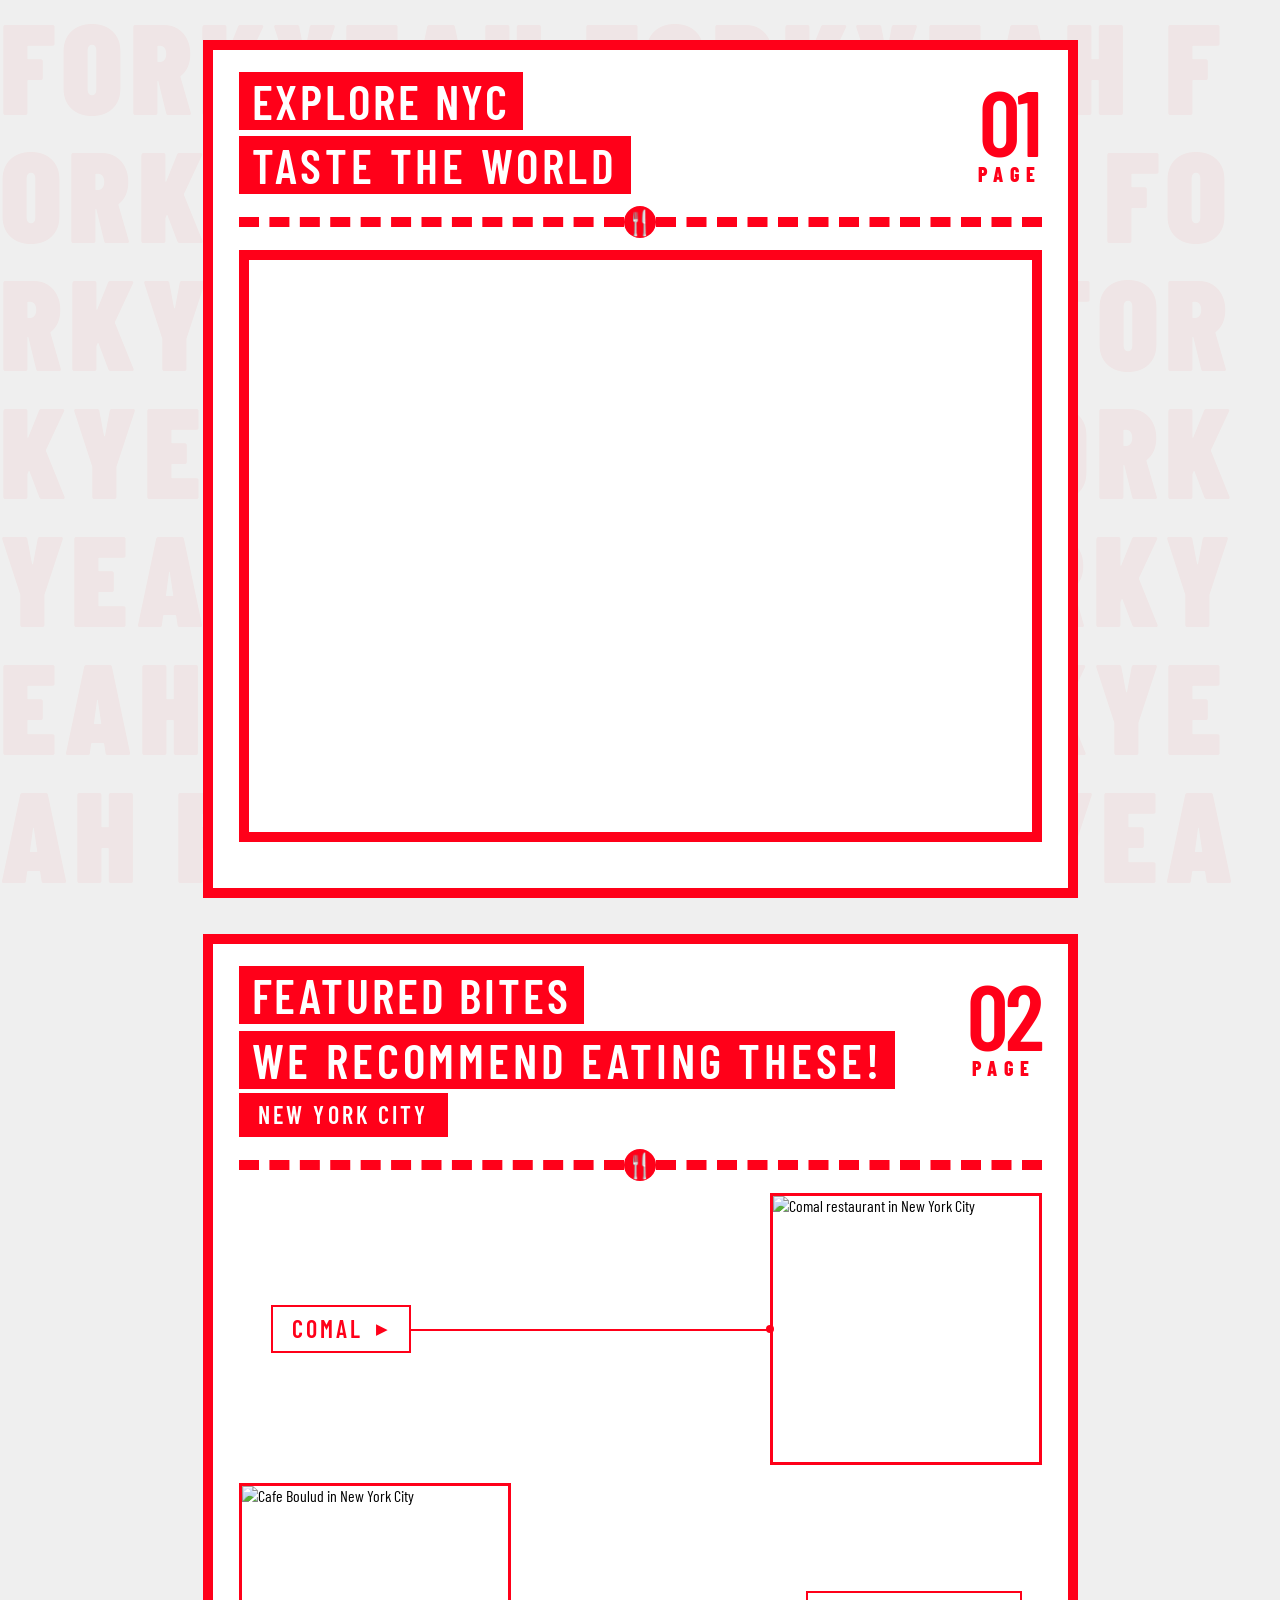
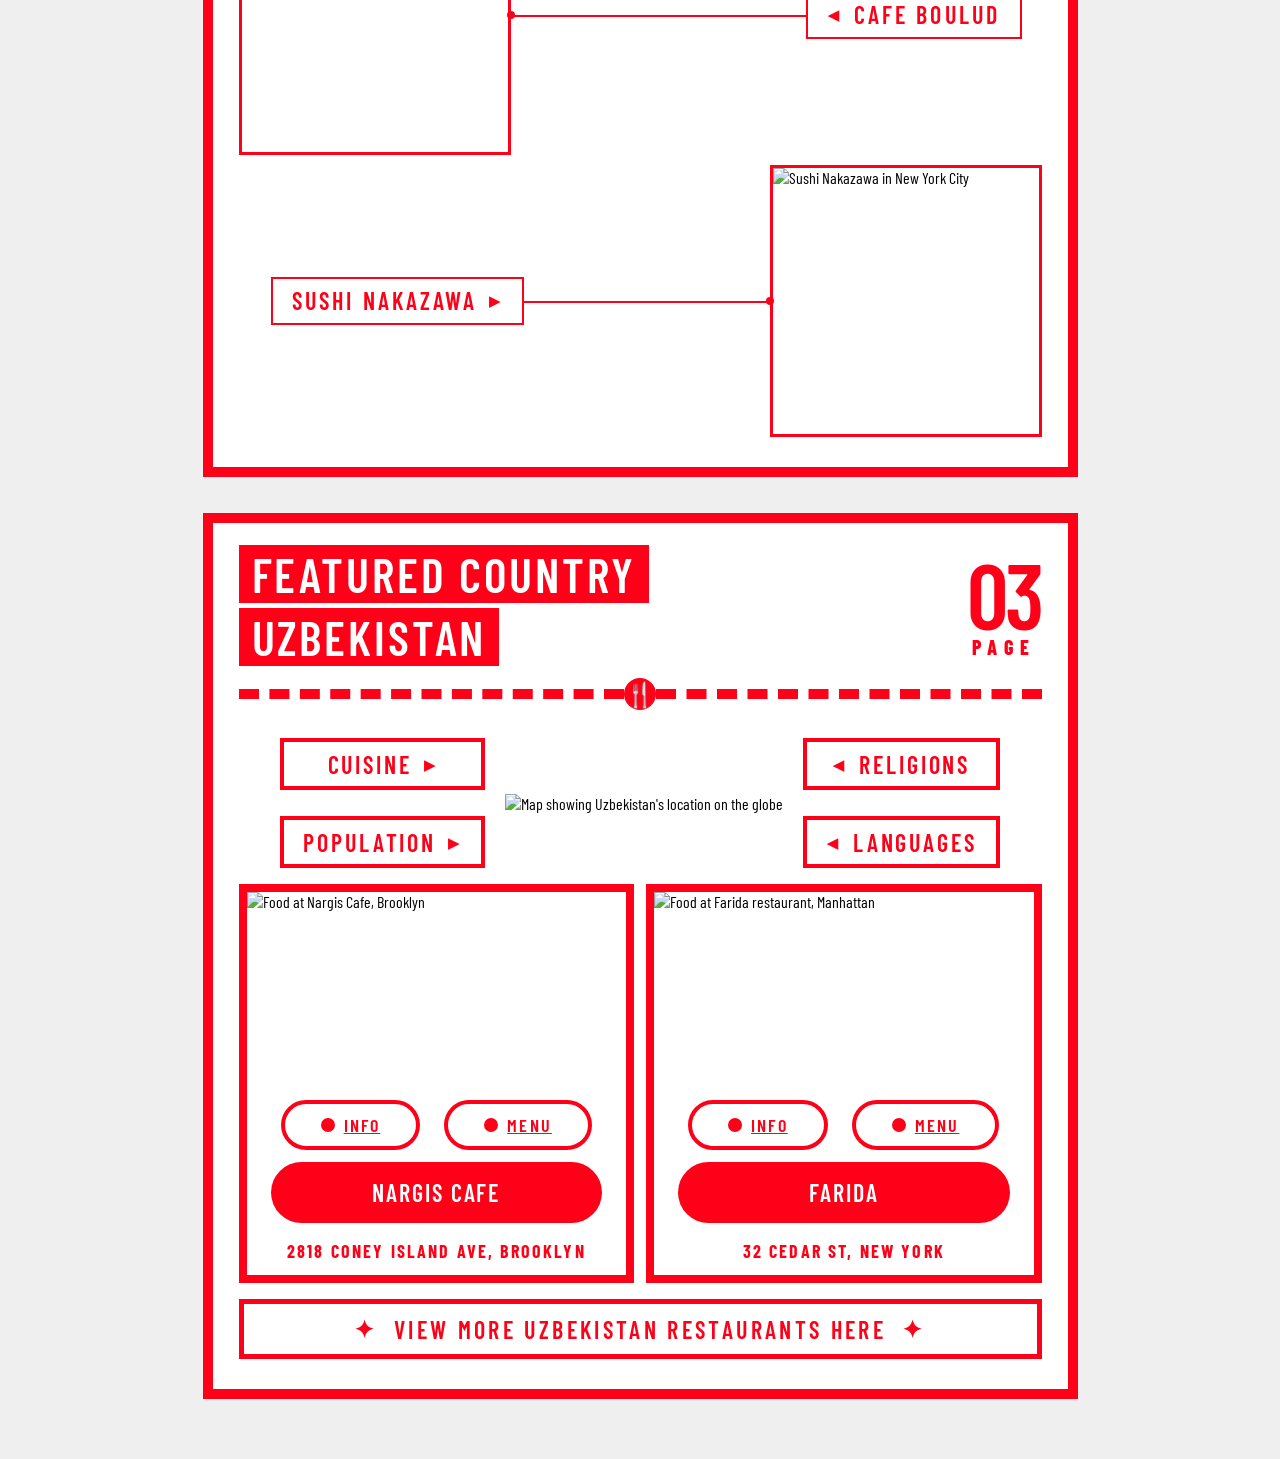
==== commit 2e60511d: "design changes" ====
--- a/index.html
+++ b/index.html
@@ -160,9 +160,9 @@
 
    <div class="content">
      <div class="header-row">
-       <div class="header-left">
+       <div class="header-left" style="display:flex; flex-direction:column; align-items:flex-start; gap:0.35rem;">
          <div class="title-block"><h1>FEATURED COUNTRY</h1></div>
-         <div class="title-block" style="margin-top:6px"><h1>UZBEKISTAN</h1></div>
+         <div class="title-block"><h1>UZBEKISTAN</h1></div>
        </div>
        <div class="page-num">
          <span class="n">03</span>
@@ -237,7 +237,7 @@
            <img src="https://images.unsplash.com/photo-1504674900247-0877df9cc836?w=400&q=80" alt="Food at Nargis Cafe, Brooklyn">
          </div>
          <div class="rest-card-actions">
-           <button class="pill-btn" type="button" aria-label="Info about Nargis Cafe"><span class="pill-dot" aria-hidden="true"></span> info</button>
+           <a class="pill-btn" href="info.html?r=nargis-cafe" aria-label="Info about Nargis Cafe"><span class="pill-dot" aria-hidden="true"></span> info</a>
            <a class="pill-btn" href="menu.html?r=nargis-cafe" aria-label="View Nargis Cafe menu"><span class="pill-dot" aria-hidden="true"></span> menu</a>
          </div>
          <div class="rest-card-name">NARGIS CAFE</div>
@@ -249,7 +249,7 @@
            <img src="https://images.unsplash.com/photo-1567620905732-2d1ec7ab7445?w=400&q=80" alt="Food at Farida restaurant, Manhattan">
          </div>
          <div class="rest-card-actions">
-           <button class="pill-btn" type="button" aria-label="Info about Farida"><span class="pill-dot" aria-hidden="true"></span> info</button>
+           <a class="pill-btn" href="info.html?r=farida" aria-label="Info about Farida"><span class="pill-dot" aria-hidden="true"></span> info</a>
            <a class="pill-btn" href="menu.html?r=farida" aria-label="View Farida menu"><span class="pill-dot" aria-hidden="true"></span> menu</a>
          </div>
          <div class="rest-card-name">FARIDA</div>
